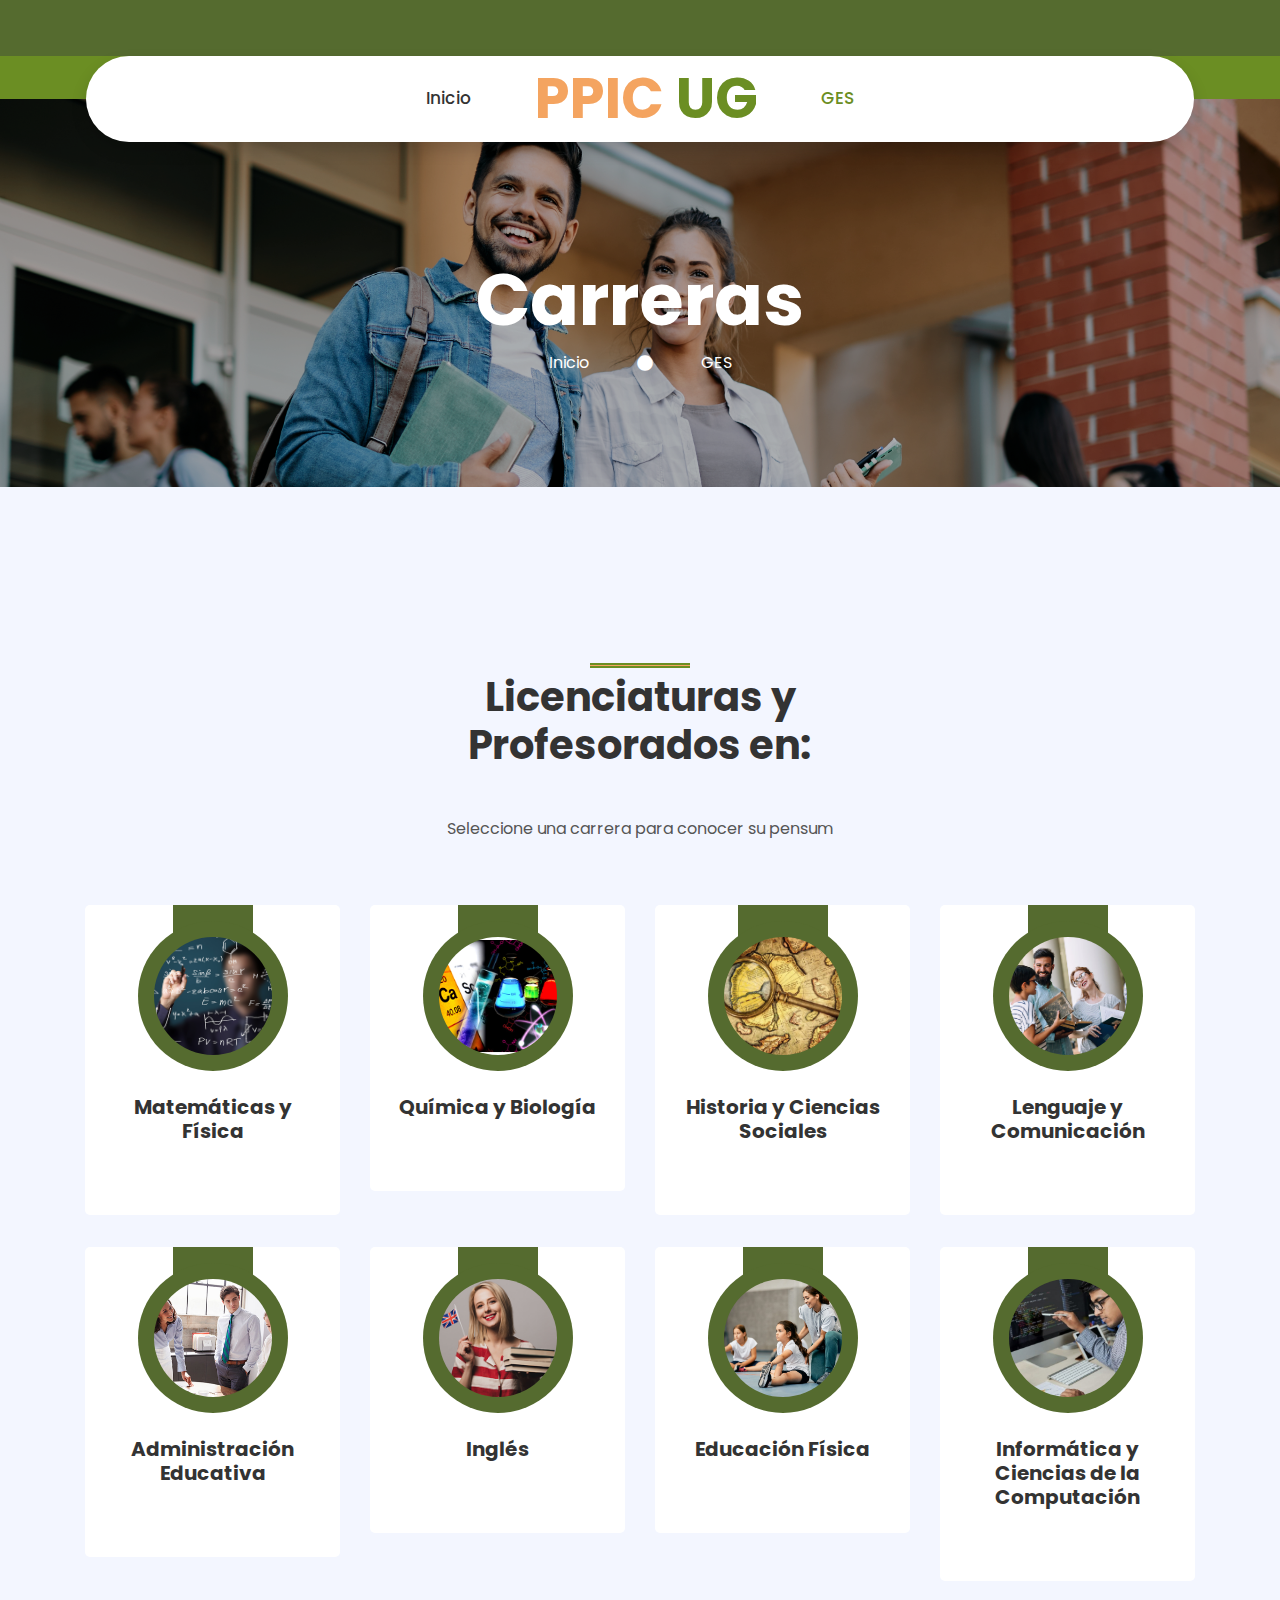
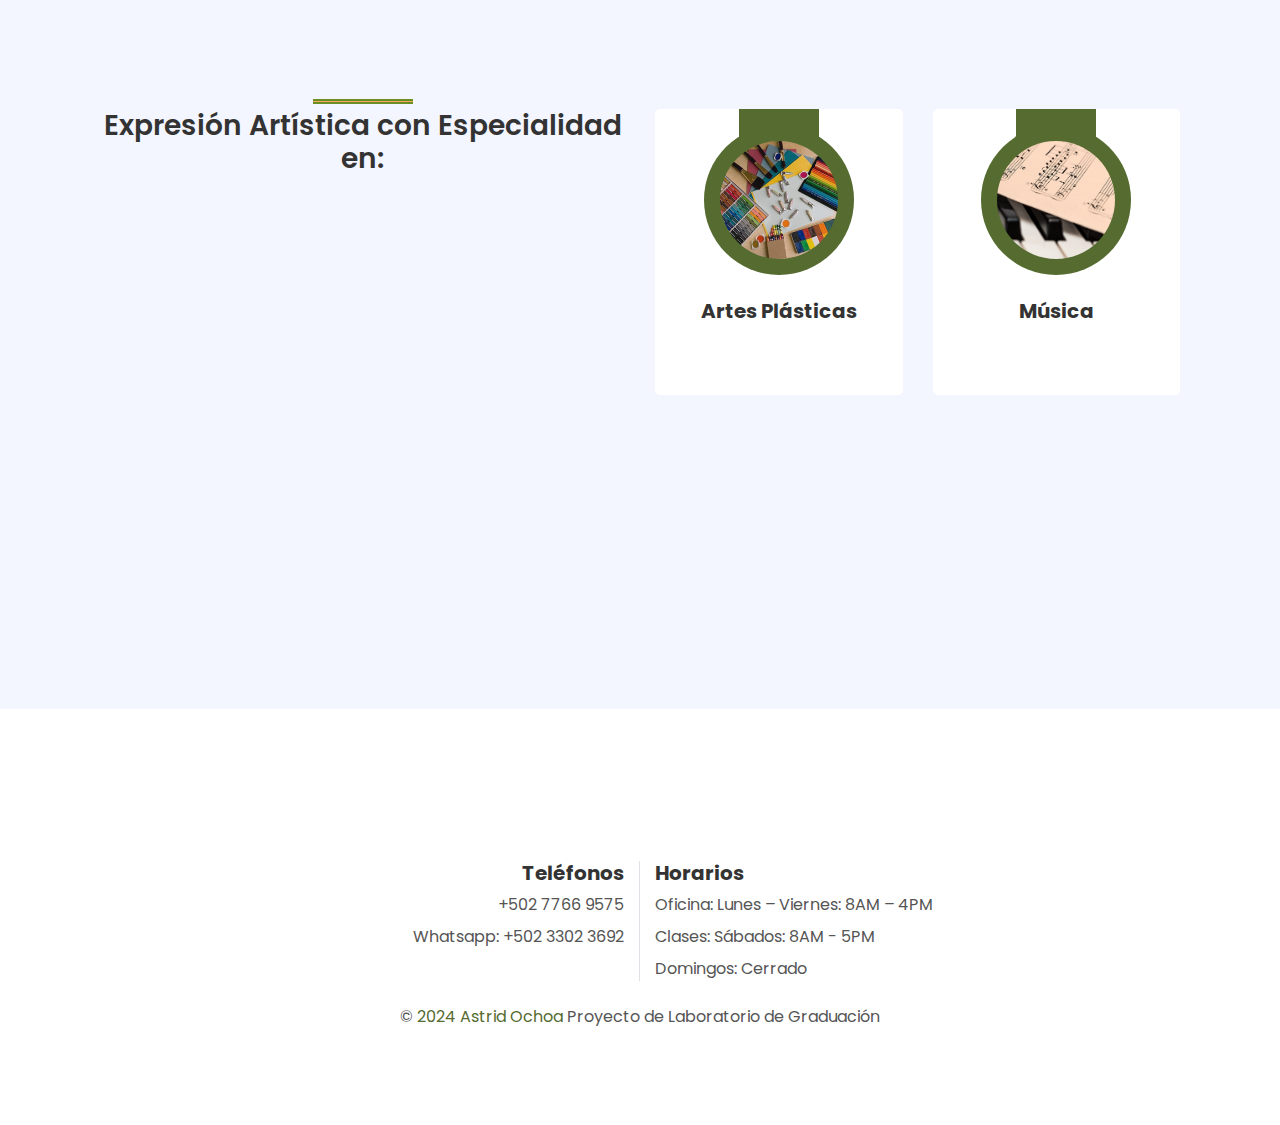
==== carrerasPag.html @ 15bd9898 "Add files via upload" ====
<!DOCTYPE html>
<html lang="en">
<head>
    <meta charset="UTF-8">
    <title>PPIC UG | Carreras</title>
    <meta name="viewport" content="width=device-width, initial-scale=1, maximum-scale=1">
    <meta content="Free HTML Templates" name="keywords">
    <meta content="Free HTML Templates" name="description">

    <!-- Favicon -->
    <link href="img/ppic ug.ico" rel="icon">

    <!-- Google Web Fonts -->
    <link rel="preconnect" href="https://fonts.gstatic.com">
    <link href="https://fonts.googleapis.com/css2?family=Poppins:wght@400;500;600;700&display=swap" rel="stylesheet">

    <!-- Font Awesome -->
    <link href="https://cdnjs.cloudflare.com/ajax/libs/font-awesome/5.10.0/css/all.min.css" rel="stylesheet">

    <!-- Libraries Stylesheet -->
    <link href="lib/owlcarousel/assets/owl.carousel.min.css" rel="stylesheet">
    <link href="lib/lightbox/css/lightbox.min.css" rel="stylesheet">

    <!-- Customized Bootstrap Stylesheet -->
    <link href="css/style.css" rel="stylesheet">
</head>
<body>
    <!-- Topbar Start -->
    <div class="container-fluid bg-primary py-3 d-none d-md-block">
        <div class="container">
            <div class="row">
                <div class="col-md-6 text-center text-lg-left mb-2 mb-lg-0">
                    <div class="d-inline-flex align-items-center">
                      
                    </div>
                </div>
                <div class="col-md-6 text-center text-lg-right">
                    <div class="d-inline-flex align-items-center">
                        <a class="text-white px-3" href="">
                         
                        </a>
                    </div>
                </div>
            </div>
        </div>
    </div>
    <!-- Topbar End -->


    <!-- Navbar Start -->
    <div class="container-fluid position-relative nav-bar p-0">
        <div class="container-lg position-relative p-0 px-lg-3" style="z-index: 9;">

           <nav class="navbar navbar-expand-lg bg-white navbar-light shadow p-lg-0"> 

                <a href="index.html" class="navbar-brand d-block d-lg-none">
                    <h1 class="m-0 display-4 text-primary"><span class="text-secondary"> </span> </h1>
                </a>
                <button type="button" class="navbar-toggler" data-toggle="collapse" data-target="#navbarCollapse">
                    <span class="navbar-toggler-icon"></span>
                </button>
                <div class="collapse navbar-collapse justify-content-between" id="navbarCollapse">
                    <div class="navbar-nav ml-auto py-0">
                        <a href="index.html" class="nav-item nav-link"> Inicio</a>
                     
                       
                    </div>
                    <a href="index.html" class="navbar-brand mx-5 d-none d-lg-block">
                        <h1 class="m-0 display-4 text-primary"><span class="text-secondary"> PPIC </span> UG </h1>
                    </a>
                    <div class="navbar-nav mr-auto py-0">
                        <a href="gesPag.html" class="nav-item nav-link active">GES</a>
                      
                    </div>
                </div>
            </nav>
        </div>
    </div>
    <!-- Navbar End -->


    <!-- Header Start -->
    <div class="jumbotron jumbotron-fluid page-header" style="margin-bottom: 90px;">
        <div class="container text-center py-5">
            <h1 class="text-white display-3 mt-lg-5">Carreras</h1>
            <div class="d-inline-flex align-items-center text-white">
                <p class="m-0"><a class="text-white" href="index.html"> Inicio</a></p>
                <i class="fa fa-circle px-5"></i>
                <p class="m-0"><a class="text-white" href="gesPag.html">GES</a></p>
            </div>
        </div>
    </div>
    <!-- Header End -->


    <!-- Products Start -->
    <div class="container-fluid py-5">
        <div class="container py-5">
            <div class="row justify-content-center">
                <div class="col-lg-6">
                    <h1 class="section-title position-relative text-center mb-5">Licenciaturas y Profesorados en:</h1>
                    <p style="text-align: center;"> Seleccione una carrera para conocer su pensum</p>
                </div>
            </div>
            <br><br>

            <div class="row">
                <div class="col-lg-3 col-md-6 mb-4 pb-2">
                    <div class="product-item d-flex flex-column align-items-center text-center bg-light rounded py-5 px-3">
                        <div class="bg-primary mt-n5 py-3" style="width: 80px;">
                           
                        </div>
                        <div class="position-relative bg-primary rounded-circle mt-n3 mb-4 p-3" style="width: 150px; height: 150px;">
                            <img class="rounded-circle w-100 h-100" src="img/matematicas-y-fisica.png" style="object-fit: cover;">
                            </a>
                        </div>
                        <h5 class="font-weight-bold mb-4">
                            <a href="https://drive.google.com/file/d/1CZa5_9QiuGcFu0xuJtPI568zZR7TiW-D/view?usp=sharing" style="text-decoration: none; color: inherit;">Matemáticas y Física</a>
                        </h5>
                      
                    </div>
                </div>
                <div class="col-lg-3 col-md-6 mb-4 pb-2">
                    <div class="product-item d-flex flex-column align-items-center text-center bg-light rounded py-5 px-3">
                        <div class="bg-primary mt-n5 py-3" style="width: 80px;">
                            
                        </div>
                        <div class="position-relative bg-primary rounded-circle mt-n3 mb-4 p-3" style="width: 150px; height: 150px;">
                            <img class="rounded-circle w-100 h-100" src="img/quimica.png" style="object-fit: cover;">
                        </div>
                        <h5 class="font-weight-bold mb-4">
                            <a href="https://drive.google.com/file/d/1dW2WgGpzT1zi94iCfHFXH7uAFnJpe4Pe/view?usp=sharing" style="text-decoration: none; color: inherit;">Química y Biología</a>
                        </h5>
                       
                    </div>
                </div>
                <div class="col-lg-3 col-md-6 mb-4 pb-2">
                    <div class="product-item d-flex flex-column align-items-center text-center bg-light rounded py-5 px-3">
                        <div class="bg-primary mt-n5 py-3" style="width: 90px;">
                            
                        </div>
                        <div class="position-relative bg-primary rounded-circle mt-n3 mb-4 p-3" style="width: 150px; height: 150px;">
                            <img class="rounded-circle w-100 h-100" src="img/histo.jpg" style="object-fit: cover;">
                        </div>
                        <h5 class="font-weight-bold mb-4">
                            <a href="https://drive.google.com/file/d/1g0IcUkJOyC1aWEbOLgiD5UCwK93KfKzz/view?usp=sharing" style="text-decoration: none; color: inherit;">Historia y Ciencias Sociales</a>
                        </h5>
                        
                    </div>
                </div>
                <div class="col-lg-3 col-md-6 mb-4 pb-2">
                    <div class="product-item d-flex flex-column align-items-center text-center bg-light rounded py-5 px-3">
                        <div class="bg-primary mt-n5 py-3" style="width: 80px;">
                            
                        </div>
                        <div class="position-relative bg-primary rounded-circle mt-n3 mb-4 p-3" style="width: 150px; height: 150px;">
                            <img class="rounded-circle w-100 h-100" src="img/comunicacion.jpg" style="object-fit: cover;">
                        </div>
                        <h5 class="font-weight-bold mb-4">
                            <a href="https://drive.google.com/file/d/1CaNSjdsuHEEHl6XjFtt77lPSh6m4xJvm/view?usp=sharing" style="text-decoration: none; color: inherit;">Lenguaje y Comunicación</a>
                        </h5>
                        
                    </div>
                </div>
                <div class="col-lg-3 col-md-6 mb-4 pb-2">
                    <div class="product-item d-flex flex-column align-items-center text-center bg-light rounded py-5 px-3">
                        <div class="bg-primary mt-n5 py-3" style="width: 80px;">
                            
                        </div>
                        <div class="position-relative bg-primary rounded-circle mt-n3 mb-4 p-3" style="width: 150px; height: 150px;">
                            <img class="rounded-circle w-100 h-100" src="img/adminedu.jpg" style="object-fit: cover;">
                        </div>
                        <h5 class="font-weight-bold mb-4">
                            <a href="https://drive.google.com/file/d/1ioam09faWAQjbWrM3gt02Wk4XjsaZFls/view?usp=sharing" style="text-decoration: none; color: inherit;">Administración Educativa</a>
                        </h5>
                        
                    </div>
                </div>
                <div class="col-lg-3 col-md-6 mb-4 pb-2">
                    <div class="product-item d-flex flex-column align-items-center text-center bg-light rounded py-5 px-3">
                        <div class="bg-primary mt-n5 py-3" style="width: 80px;">
                            
                        </div>
                        <div class="position-relative bg-primary rounded-circle mt-n3 mb-4 p-3" style="width: 150px; height: 150px;">
                            <img class="rounded-circle w-100 h-100" src="img/english.jpg" style="object-fit: cover;">
                        </div>
                        <h5 class="font-weight-bold mb-4">
                            <a href="https://drive.google.com/file/d/1vo9gqtR10Vh0Sr0RSD-Yh_pJ-K9DBR7p/view?usp=sharing" style="text-decoration: none; color: inherit;">Inglés</a>
                        </h5>
                        
                    </div>
                </div>
                <div class="col-lg-3 col-md-6 mb-4 pb-2">
                    <div class="product-item d-flex flex-column align-items-center text-center bg-light rounded py-5 px-3">
                        <div class="bg-primary mt-n5 py-3" style="width: 80px;">
                            
                        </div>
                        <div class="position-relative bg-primary rounded-circle mt-n3 mb-4 p-3" style="width: 150px; height: 150px;">
                            <img class="rounded-circle w-100 h-100" src="img/edufisica.jpg" style="object-fit: cover;">
                        </div>
                        <h5 class="font-weight-bold mb-4">
                            <a href="https://drive.google.com/file/d/1Qd1U0jga4fZeiRMP460Ujj-_YueYSnKi/view?usp=sharing" style="text-decoration: none; color: inherit;">Educación Física</a>
                        </h5>
                        
                    </div>
                </div>
                <div class="col-lg-3 col-md-6 mb-4 pb-2">
                    <div class="product-item d-flex flex-column align-items-center text-center bg-light rounded py-5 px-3">
                        <div class="bg-primary mt-n5 py-3" style="width: 80px;">
                       
                        </div>
                        <div class="position-relative bg-primary rounded-circle mt-n3 mb-4 p-3" style="width: 150px; height: 150px;">
                            <img class="rounded-circle w-100 h-100" src="img/compu.jpg" style="object-fit: cover;">
                        </div>
                        <h5 class="font-weight-bold mb-4">
                            <a href="https://drive.google.com/file/d/1JxFjK_iV4cCYPsUxXh23B_4j0osfvQr1/view?usp=sharing" style="text-decoration: none; color: inherit;">Informática y Ciencias de la Computación</a>
                        </h5>
                    
                    </div>
                </div>
                
                <div class="container-fluid py-5">
                    <div class="container py-5">
                        <div class="row justify-content-center">
                            <div class="col-lg-6">
                                <h3 class="section-title position-relative text-center mb-5">Expresión Artística con Especialidad en:</h3>
                            </div>
                            <!--Expresión Artística-->
                <div class="col-lg-3 col-md-6 mb-4 pb-2">
                    <div class="product-item d-flex flex-column align-items-center text-center bg-light rounded py-5 px-3">
                        <div class="bg-primary mt-n5 py-3" style="width: 80px;">                        
                        </div>
                       <!--Para tamaño de la foto--> 
                       <div class="position-relative bg-primary rounded-circle mt-n3 mb-4 p-3" style="width: 150px; height: 150px;">
                        <img class="rounded-circle w-100 h-100" src="img/artes2.jpg" style="object-fit: cover;">
                        </div>
                        <h5 class="font-weight-bold mb-4">
                            <a href="https://drive.google.com/file/d/1Us3fzMFUUJCRf7_SYk_n4flxCdnRw6-L/view?usp=sharing" style="text-decoration: none; color: inherit;">Artes Plásticas</a>
                        </h5>                  
                    </div>
                </div>

                <div class="col-lg-3 col-md-6 mb-4 pb-2">
                        <div class="product-item d-flex flex-column align-items-center text-center bg-light rounded py-5 px-3">
                            <div class="bg-primary mt-n5 py-3" style="width: 80px;">
                        </div>
                            <div class="position-relative bg-primary rounded-circle mt-n3 mb-4 p-3" style="width: 150px; height: 150px;">
                                <img class="rounded-circle w-100 h-100" src="img/musica.png" style="object-fit: cover;">
                            </div>
                            <h5 class="font-weight-bold mb-4">
                                <a href="https://drive.google.com/file/d/1_IlPJN8xIGR5Boa6KdZzaULm7A3zcCxP/view?usp=sharing" style="text-decoration: none; color: inherit;">Música</a>
                            </h5> 
                        </div>
                    </div>
                </div>
                        </div>
                    </div>
                </div>
                     
            </div>
        </div>
    </div>
    <!-- Products End -->


    <!-- Footer Start -->
    <div class="container-fluid footer bg-light py-5" style="margin-top: 90px;">
        <div class="container text-center py-5">
            <div class="row">
                <div class="col-12 mb-4">
                    <a href="index.html" class="navbar-brand m-0">
                        <h1 class="m-0 mt-n2 display-4 text-primary"><span class="text-secondary"></span></h1>
                    </a>
                </div>
                <div class="col-12 mt-2 mb-4">
                    <div class="row">
                        <div class="col-sm-6 text-center text-sm-right border-right mb-3 mb-sm-0">
                            <h5 class="font-weight-bold mb-2">Teléfonos</h5>
                            <p class="mb-2"> </p>
                            <p class="mb-2">+502 7766 9575</p>
                            <p class="mb-0"> Whatsapp: +502 3302 3692</p>
                        </div>
                        <div class="col-sm-6 text-center text-sm-left">
                            <h5 class="font-weight-bold mb-2"> Horarios </h5>
                            <p class="mb-2">Oficina: Lunes  – Viernes: 8AM – 4PM</p>
                            <p class="mb-2">Clases: Sábados: 8AM - 5PM</p>
                            <p class="mb-0">Domingos: Cerrado</p>
                        </div>
                    </div>
                </div>
                <div class="col-12">
                    <p class="m-0">&copy; <a href="#">2024 Astrid Ochoa</a> Proyecto de Laboratorio de Graduación <a href="https://htmlcodex.com"></a>
                    </p>
                </div>
            </div>
        </div>
    </div>
    <!-- Footer End -->


    <!-- Back to Top -->
    <a href="#" class="btn btn-secondary px-2 back-to-top"><i class="fa fa-angle-double-up"></i></a>


    <!-- JavaScript Libraries -->
    <script src="https://code.jquery.com/jquery-3.4.1.min.js"></script>
    <script src="https://stackpath.bootstrapcdn.com/bootstrap/4.4.1/js/bootstrap.bundle.min.js"></script>
    <script src="lib/easing/easing.min.js"></script>
    <script src="lib/waypoints/waypoints.min.js"></script>
    <script src="lib/owlcarousel/owl.carousel.min.js"></script>
    <script src="lib/isotope/isotope.pkgd.min.js"></script>
    <script src="lib/lightbox/js/lightbox.min.js"></script>

    <!-- Contact Javascript File -->
    <script src="mail/jqBootstrapValidation.min.js"></script>
    <script src="mail/contact.js"></script>

    <!-- Template Javascript -->
    <script src="js/main.js"></script>
</body>
</html>
---- css/style.css ----
/******* Bootstrap Theming ********/
/*!
 * Bootstrap v4.5.3 (https://getbootstrap.com/)
 * Copyright 2011-2020 The Bootstrap Authors
 * Copyright 2011-2020 Twitter, Inc.
 * Licensed under MIT (https://github.com/twbs/bootstrap/blob/main/LICENSE)
 */
:root {
  --blue: #007bff;
  --indigo: #6610f2;
  --purple: #6f42c1;
  --pink: #e83e8c;
  --red: #dc3545;
  --orange: #fd7e14;
  --yellow: #ffc107;
  --green: #6B8E23;
  --teal: #20c997;
  --cyan: #17a2b8;
  --white: #fff;
  --gray: #6c757d;
  --gray-dark: #343a40;
  --primary: darkgreen;
  --secondary: darkolivegreen;
  --success: #6B8E23;
  --info: #db4500;
  --warning: #ffc107;
  --danger: #dc3545;
  --light: #FFFFFF;
  --dark: #333333;
  --breakpoint-xs: 0;
  --breakpoint-sm: 576px;
  --breakpoint-md: 768px;
  --breakpoint-lg: 992px;
  --breakpoint-xl: 1200px;
  --font-family-sans-serif: "Poppins", sans-serif;
  --font-family-monospace: SFMono-Regular, Menlo, Monaco, Consolas, "Liberation Mono", "Courier New", monospace;
}

*,
*::before,
*::after {
  box-sizing: border-box;
}

html {
  font-family: sans-serif;
  line-height: 1.15;
  -webkit-text-size-adjust: 100%;
  -webkit-tap-highlight-color: rgba(0, 0, 0, 0);
}

article, aside, figcaption, figure, footer, header, hgroup, main, nav, section {
  display: block;
}

body {
  margin: 0;
  font-family: "Poppins", sans-serif;
  font-size: 1rem;
  font-weight: 400;
  line-height: 1.5;
  color: #555555;
  text-align: left;
  background-color: #F3F6FF;
}

[tabindex="-1"]:focus:not(:focus-visible) {
  outline: 0 !important;
}

#div_1{
  background-color: #E6E6FA;
}

.video-container {
  position:static;
  width: 100%;
  max-width: 150%;
  aspect-ratio: 16/9;
}

.video-container iframe {
  position: static;
  top: 0;
  left: 0;
  width: 100%;
  height: 150%;
}

.imagen_1{
  width: 400px;
  height: 260px;
  padding: 20px 20px 20px 20px;
}

#texto{
  display: inline-block;
  vertical-align: middle;
}

hr {
  box-sizing: content-box;
  height: 0;
  overflow: visible;
}

h1, h2, h3, h4, h5, h6 {
  margin-top: 0;
  margin-bottom: 0.5rem;
}

p {
  margin-top: 0;
  margin-bottom: 1rem;
}

abbr[title],
abbr[data-original-title] {
  text-decoration: underline;
  text-decoration: underline dotted;
  cursor: help;
  border-bottom: 0;
  text-decoration-skip-ink: none;
}

address {
  margin-bottom: 1rem;
  font-style: normal;
  line-height: inherit;
}

ol,
ul,
dl {
  margin-top: 0;
  margin-bottom: 1rem;
}

ol ol,
ul ul,
ol ul,
ul ol {
  margin-bottom: 0;
}

dt {
  font-weight: 700;
}

dd {
  margin-bottom: .5rem;
  margin-left: 0;
}

blockquote {
  margin: 0 0 1rem;
}

b,
strong {
  font-weight: bolder;
}

small {
  font-size: 80%;
}

sub,
sup {
  position: relative;
  font-size: 75%;
  line-height: 0;
  vertical-align: baseline;
}

sub {
  bottom: -.25em;
}

sup {
  top: -.5em;
}

a {
  color: darkolivegreen;
  text-decoration: none;
  background-color: transparent;
}

a:hover {
  color: darkgreen;
  text-decoration: underline;
}

a:not([href]):not([class]) {
  color: inherit;
  text-decoration: none;
}

a:not([href]):not([class]):hover {
  color: inherit;
  text-decoration: none;
}

pre,
code,
kbd,
samp {
  font-family: SFMono-Regular, Menlo, Monaco, Consolas, "Liberation Mono", "Courier New", monospace;
  font-size: 1em;
}

pre {
  margin-top: 0;
  margin-bottom: 1rem;
  overflow: auto;
  -ms-overflow-style: scrollbar;
}

figure {
  margin: 0 0 1rem;
}

img {
  vertical-align: middle;
  border-style: none;
}

svg {
  overflow: hidden;
  vertical-align: middle;
}

table {
  border-collapse: collapse;
}

caption {
  padding-top: 0.75rem;
  padding-bottom: 0.75rem;
  color: #6c757d;
  text-align: left;
  caption-side: bottom;
}

th {
  text-align: inherit;
  text-align: -webkit-match-parent;
}

label {
  display: inline-block;
  margin-bottom: 0.5rem;
}

button {
  border-radius: 0;
}

button:focus {
  outline: 1px dotted;
  outline: 5px auto -webkit-focus-ring-color;
}

input,
button,
select,
optgroup,
textarea {
  margin: 0;
  font-family: inherit;
  font-size: inherit;
  line-height: inherit;
}

button,
input {
  overflow: visible;
}

button,
select {
  text-transform: none;
}

[role="button"] {
  cursor: pointer;
}

select {
  word-wrap: normal;
}

button,
[type="button"],
[type="reset"],
[type="submit"] 
{
  -webkit-appearance: button;
}

button:not(:disabled),
[type="button"]:not(:disabled),
[type="reset"]:not(:disabled),
[type="submit"]:not(:disabled) {
  cursor: pointer;
}

button::-moz-focus-inner,
[type="button"]::-moz-focus-inner,
[type="reset"]::-moz-focus-inner,
[type="submit"]::-moz-focus-inner {
  padding: 0;
  border-style: none;
}

input[type="radio"],
input[type="checkbox"] {
  box-sizing: border-box;
  padding: 0;
}

textarea {
  overflow: auto;
  resize: vertical;
}

fieldset {
  min-width: 0;
  padding: 0;
  margin: 0;
  border: 0;
}

legend {
  display: block;
  width: 100%;
  max-width: 100%;
  padding: 0;
  margin-bottom: .5rem;
  font-size: 1.5rem;
  line-height: inherit;
  color: inherit;
  white-space: normal;
}

@media (max-width: 1200px) {
  legend {
    font-size: calc(1.275rem + 0.3vw) ;
  }
}

progress {
  vertical-align: baseline;
}

[type="number"]::-webkit-inner-spin-button,
[type="number"]::-webkit-outer-spin-button {
  height: auto;
}

[type="search"] {
  outline-offset: -2px;
  -webkit-appearance: none;
}

[type="search"]::-webkit-search-decoration {
  -webkit-appearance: none;
}

::-webkit-file-upload-button {
  font: inherit;
  -webkit-appearance: button;
}

output {
  display: inline-block;
}

summary {
  display: list-item;
  cursor: pointer;
}

template {
  display: none;
}

[hidden] {
  display: none !important;
}

h1, h2, h3, h4, h5, h6,
.h1, .h2, .h3, .h4, .h5, .h6 {
  margin-bottom: 0.5rem;
  font-weight: 500;
  line-height: 1.2;
  color: #333333;
}

h1, .h1 {
  font-size: 2.5rem;
}

@media (max-width: 1200px) {
  h1, .h1 {
    font-size: calc(1.375rem + 1.5vw) ;
  }
}

h2, .h2 {
  font-size: 2rem;
}

@media (max-width: 1200px) {
  h2, .h2 {
    font-size: calc(1.325rem + 0.9vw) ;
  }
}

h3, .h3 {
  font-size: 1.75rem;
}

@media (max-width: 1200px) {
  h3, .h3 {
    font-size: calc(1.3rem + 0.6vw) ;
  }
}

h4, .h4 {
  font-size: 1.5rem;
}

@media (max-width: 1200px) {
  h4, .h4 {
    font-size: calc(1.275rem + 0.3vw) ;
  }
}

h5, .h5 {
  font-size: 1.25rem;
}

h6, .h6 {
  font-size: 1rem;
}

.lead {
  font-size: 1.25rem;
  font-weight: 300;
}

.display-1 {
  font-size: 6rem;
  font-weight: 300;
  line-height: 1.2;
}

@media (max-width: 1200px) {
  .display-1 {
    font-size: calc(1.725rem + 5.7vw) ;
  }
}

.display-2 {
  font-size: 5.5rem;
  font-weight: 300;
  line-height: 1.2;
}

@media (max-width: 1200px) {
  .display-2 {
    font-size: calc(1.675rem + 5.1vw) ;
  }
}

.display-3 {
  font-size: 4.5rem;
  font-weight: 300;
  line-height: 1.2;
}

@media (max-width: 1200px) {
  .display-3 {
    font-size: calc(1.575rem + 3.9vw) ;
  }
}

.display-4 {
  font-size: 3.5rem;
  font-weight: 300;
  line-height: 1.2;
}

@media (max-width: 1200px) {
  .display-4 {
    font-size: calc(1.475rem + 2.7vw) ;
  }
}

hr {
  margin-top: 1rem;
  margin-bottom: 1rem;
  border: 0;
  border-top: 1px solid rgba(0, 0, 0, 0.1);
}

small,
.small {
  font-size: 80%;
  font-weight: 400;
}

mark,
.mark {
  padding: 0.2em;
  background-color: #fcf8e3;
}

.list-unstyled {
  padding-left: 0;
  list-style: none;
}

.list-inline {
  padding-left: 0;
  list-style: none;
}

.list-inline-item {
  display: inline-block;
}

.list-inline-item:not(:last-child) {
  margin-right: 0.5rem;
}

.initialism {
  font-size: 90%;
  text-transform: uppercase;
}

.blockquote {
  margin-bottom: 1rem;
  font-size: 1.25rem;
}

.blockquote-footer {
  display: block;
  font-size: 80%;
  color: #6c757d;
}

.blockquote-footer::before {
  content: "\2014\00A0";
}

.img-fluid {
  max-width: 100%;
  height: auto;
}

.img-thumbnail {
  padding: 0.25rem;
  background-color: #F3F6FF;
  border: 1px solid #dee2e6;
  border-radius: 5px;
  max-width: 100%;
  height: auto;
}

.figure {
  display: inline-block;
}

.figure-img {
  margin-bottom: 0.5rem;
  line-height: 1;
}

.figure-caption {
  font-size: 90%;
  color: #6c757d;
}

code {
  font-size: 87.5%;
  color: #e83e8c;
  word-wrap: break-word;
}

a > code {
  color: inherit;
}

kbd {
  padding: 0.2rem 0.4rem;
  font-size: 87.5%;
  color: #fff;
  background-color: #212529;
  border-radius: 0.2rem;
}

kbd kbd {
  padding: 0;
  font-size: 100%;
  font-weight: 700;
}

pre {
  display: block;
  font-size: 87.5%;
  color: #212529;
}

pre code {
  font-size: inherit;
  color: inherit;
  word-break: normal;
}

.pre-scrollable {
  max-height: 340px;
  overflow-y: scroll;
}

.container,
.container-fluid,
.container-sm,
.container-md,
.container-lg,
.container-xl {
  width: 100%;
  padding-right: 15px;
  padding-left: 15px;
  margin-right: auto;
  margin-left: auto;
}

@media (min-width: 576px) {
  .container, .container-sm {
    max-width: 540px;
  }
}

@media (min-width: 768px) {
  .container, .container-sm, .container-md {
    max-width: 720px;
  }
}

@media (min-width: 992px) {
  .container, .container-sm, .container-md, .container-lg {
    max-width: 960px;
  }
}

@media (min-width: 1200px) {
  .container, .container-sm, .container-md, .container-lg, .container-xl {
    max-width: 1140px;
  }
}

.row {
  display: flex;
  flex-wrap: wrap;
  margin-right: -15px;
  margin-left: -15px;
}

.no-gutters {
  margin-right: 0;
  margin-left: 0;
}

.no-gutters > .col,
.no-gutters > [class*="col-"] {
  padding-right: 0;
  padding-left: 0;
}

.col-1, .col-2, .col-3, .col-4, .col-5, .col-6, .col-7, .col-8, .col-9, .col-10, .col-11, .col-12, .col,
.col-auto, .col-sm-1, .col-sm-2, .col-sm-3, .col-sm-4, .col-sm-5, .col-sm-6, .col-sm-7, .col-sm-8, .col-sm-9, .col-sm-10, .col-sm-11, .col-sm-12, .col-sm,
.col-sm-auto, .col-md-1, .col-md-2, .col-md-3, .col-md-4, .col-md-5, .col-md-6, .col-md-7, .col-md-8, .col-md-9, .col-md-10, .col-md-11, .col-md-12, .col-md,
.col-md-auto, .col-lg-1, .col-lg-2, .col-lg-3, .col-lg-4, .col-lg-5, .col-lg-6, .col-lg-7, .col-lg-8, .col-lg-9, .col-lg-10, .col-lg-11, .col-lg-12, .col-lg,
.col-lg-auto, .col-xl-1, .col-xl-2, .col-xl-3, .col-xl-4, .col-xl-5, .col-xl-6, .col-xl-7, .col-xl-8, .col-xl-9, .col-xl-10, .col-xl-11, .col-xl-12, .col-xl,
.col-xl-auto {
  position: relative;
  width: 100%;
  padding-right: 15px;
  padding-left: 15px;
}

.col {
  flex-basis: 0;
  flex-grow: 1;
  max-width: 100%;
}

.row-cols-1 > * {
  flex: 0 0 100%;
  max-width: 100%;
}

.row-cols-2 > * {
  flex: 0 0 50%;
  max-width: 50%;
}

.row-cols-3 > * {
  flex: 0 0 33.33333%;
  max-width: 33.33333%;
}

.row-cols-4 > * {
  flex: 0 0 25%;
  max-width: 25%;
}

.row-cols-5 > * {
  flex: 0 0 20%;
  max-width: 20%;
}

.row-cols-6 > * {
  flex: 0 0 16.66667%;
  max-width: 16.66667%;
}

.col-auto {
  flex: 0 0 auto;
  width: auto;
  max-width: 100%;
}

.col-1 {
  flex: 0 0 8.33333%;
  max-width: 8.33333%;
}

.col-2 {
  flex: 0 0 16.66667%;
  max-width: 16.66667%;
}

.col-3 {
  flex: 0 0 25%;
  max-width: 25%;
}

.col-4 {
  flex: 0 0 33.33333%;
  max-width: 33.33333%;
}

.col-5 {
  flex: 0 0 41.66667%;
  max-width: 41.66667%;
}

.col-6 {
  flex: 0 0 50%;
  max-width: 50%;
}

.col-7 {
  flex: 0 0 58.33333%;
  max-width: 58.33333%;
}

.col-8 {
  flex: 0 0 66.66667%;
  max-width: 66.66667%;
}

.col-9 {
  flex: 0 0 75%;
  max-width: 75%;
}

.col-10 {
  flex: 0 0 83.33333%;
  max-width: 83.33333%;
}

.col-11 {
  flex: 0 0 91.66667%;
  max-width: 91.66667%;
}

.col-12 {
  flex: 0 0 100%;
  max-width: 100%;
}

.order-first {
  order: -1;
}

.order-last {
  order: 13;
}

.order-0 {
  order: 0;
}

.order-1 {
  order: 1;
}

.order-2 {
  order: 2;
}

.order-3 {
  order: 3;
}

.order-4 {
  order: 4;
}

.order-5 {
  order: 5;
}

.order-6 {
  order: 6;
}

.order-7 {
  order: 7;
}

.order-8 {
  order: 8;
}

.order-9 {
  order: 9;
}

.order-10 {
  order: 10;
}

.order-11 {
  order: 11;
}

.order-12 {
  order: 12;
}

.offset-1 {
  margin-left: 8.33333%;
}

.offset-2 {
  margin-left: 16.66667%;
}

.offset-3 {
  margin-left: 25%;
}

.offset-4 {
  margin-left: 33.33333%;
}

.offset-5 {
  margin-left: 41.66667%;
}

.offset-6 {
  margin-left: 50%;
}

.offset-7 {
  margin-left: 58.33333%;
}

.offset-8 {
  margin-left: 66.66667%;
}

.offset-9 {
  margin-left: 75%;
}

.offset-10 {
  margin-left: 83.33333%;
}

.offset-11 {
  margin-left: 91.66667%;
}

@media (min-width: 576px) {
  .col-sm {
    flex-basis: 0;
    flex-grow: 1;
    max-width: 100%;
  }
  .row-cols-sm-1 > * {
    flex: 0 0 100%;
    max-width: 100%;
  }
  .row-cols-sm-2 > * {
    flex: 0 0 50%;
    max-width: 50%;
  }
  .row-cols-sm-3 > * {
    flex: 0 0 33.33333%;
    max-width: 33.33333%;
  }
  .row-cols-sm-4 > * {
    flex: 0 0 25%;
    max-width: 25%;
  }
  .row-cols-sm-5 > * {
    flex: 0 0 20%;
    max-width: 20%;
  }
  .row-cols-sm-6 > * {
    flex: 0 0 16.66667%;
    max-width: 16.66667%;
  }
  .col-sm-auto {
    flex: 0 0 auto;
    width: auto;
    max-width: 100%;
  }
  .col-sm-1 {
    flex: 0 0 8.33333%;
    max-width: 8.33333%;
  }
  .col-sm-2 {
    flex: 0 0 16.66667%;
    max-width: 16.66667%;
  }
  .col-sm-3 {
    flex: 0 0 25%;
    max-width: 25%;
  }
  .col-sm-4 {
    flex: 0 0 33.33333%;
    max-width: 33.33333%;
  }
  .col-sm-5 {
    flex: 0 0 41.66667%;
    max-width: 41.66667%;
  }
  .col-sm-6 {
    flex: 0 0 50%;
    max-width: 50%;
  }
  .col-sm-7 {
    flex: 0 0 58.33333%;
    max-width: 58.33333%;
  }
  .col-sm-8 {
    flex: 0 0 66.66667%;
    max-width: 66.66667%;
  }
  .col-sm-9 {
    flex: 0 0 75%;
    max-width: 75%;
  }
  .col-sm-10 {
    flex: 0 0 83.33333%;
    max-width: 83.33333%;
  }
  .col-sm-11 {
    flex: 0 0 91.66667%;
    max-width: 91.66667%;
  }
  .col-sm-12 {
    flex: 0 0 100%;
    max-width: 100%;
  }
  .order-sm-first {
    order: -1;
  }
  .order-sm-last {
    order: 13;
  }
  .order-sm-0 {
    order: 0;
  }
  .order-sm-1 {
    order: 1;
  }
  .order-sm-2 {
    order: 2;
  }
  .order-sm-3 {
    order: 3;
  }
  .order-sm-4 {
    order: 4;
  }
  .order-sm-5 {
    order: 5;
  }
  .order-sm-6 {
    order: 6;
  }
  .order-sm-7 {
    order: 7;
  }
  .order-sm-8 {
    order: 8;
  }
  .order-sm-9 {
    order: 9;
  }
  .order-sm-10 {
    order: 10;
  }
  .order-sm-11 {
    order: 11;
  }
  .order-sm-12 {
    order: 12;
  }
  .offset-sm-0 {
    margin-left: 0;
  }
  .offset-sm-1 {
    margin-left: 8.33333%;
  }
  .offset-sm-2 {
    margin-left: 16.66667%;
  }
  .offset-sm-3 {
    margin-left: 25%;
  }
  .offset-sm-4 {
    margin-left: 33.33333%;
  }
  .offset-sm-5 {
    margin-left: 41.66667%;
  }
  .offset-sm-6 {
    margin-left: 50%;
  }
  .offset-sm-7 {
    margin-left: 58.33333%;
  }
  .offset-sm-8 {
    margin-left: 66.66667%;
  }
  .offset-sm-9 {
    margin-left: 75%;
  }
  .offset-sm-10 {
    margin-left: 83.33333%;
  }
  .offset-sm-11 {
    margin-left: 91.66667%;
  }
}

@media (min-width: 768px) {
  .col-md {
    flex-basis: 0;
    flex-grow: 1;
    max-width: 100%;
  }
  .row-cols-md-1 > * {
    flex: 0 0 100%;
    max-width: 100%;
  }
  .row-cols-md-2 > * {
    flex: 0 0 50%;
    max-width: 50%;
  }
  .row-cols-md-3 > * {
    flex: 0 0 33.33333%;
    max-width: 33.33333%;
  }
  .row-cols-md-4 > * {
    flex: 0 0 25%;
    max-width: 25%;
  }
  .row-cols-md-5 > * {
    flex: 0 0 20%;
    max-width: 20%;
  }
  .row-cols-md-6 > * {
    flex: 0 0 16.66667%;
    max-width: 16.66667%;
  }
  .col-md-auto {
    flex: 0 0 auto;
    width: auto;
    max-width: 100%;
  }
  .col-md-1 {
    flex: 0 0 8.33333%;
    max-width: 8.33333%;
  }
  .col-md-2 {
    flex: 0 0 16.66667%;
    max-width: 16.66667%;
  }
  .col-md-3 {
    flex: 0 0 25%;
    max-width: 25%;
  }
  .col-md-4 {
    flex: 0 0 33.33333%;
    max-width: 33.33333%;
  }
  .col-md-5 {
    flex: 0 0 41.66667%;
    max-width: 41.66667%;
  }
  .col-md-6 {
    flex: 0 0 50%;
    max-width: 50%;
  }
  .col-md-7 {
    flex: 0 0 58.33333%;
    max-width: 58.33333%;
  }
  .col-md-8 {
    flex: 0 0 66.66667%;
    max-width: 66.66667%;
  }
  .col-md-9 {
    flex: 0 0 75%;
    max-width: 75%;
  }
  .col-md-10 {
    flex: 0 0 83.33333%;
    max-width: 83.33333%;
  }
  .col-md-11 {
    flex: 0 0 91.66667%;
    max-width: 91.66667%;
  }
  .col-md-12 {
    flex: 0 0 100%;
    max-width: 100%;
  }
  .order-md-first {
    order: -1;
  }
  .order-md-last {
    order: 13;
  }
  .order-md-0 {
    order: 0;
  }
  .order-md-1 {
    order: 1;
  }
  .order-md-2 {
    order: 2;
  }
  .order-md-3 {
    order: 3;
  }
  .order-md-4 {
    order: 4;
  }
  .order-md-5 {
    order: 5;
  }
  .order-md-6 {
    order: 6;
  }
  .order-md-7 {
    order: 7;
  }
  .order-md-8 {
    order: 8;
  }
  .order-md-9 {
    order: 9;
  }
  .order-md-10 {
    order: 10;
  }
  .order-md-11 {
    order: 11;
  }
  .order-md-12 {
    order: 12;
  }
  .offset-md-0 {
    margin-left: 0;
  }
  .offset-md-1 {
    margin-left: 8.33333%;
  }
  .offset-md-2 {
    margin-left: 16.66667%;
  }
  .offset-md-3 {
    margin-left: 25%;
  }
  .offset-md-4 {
    margin-left: 33.33333%;
  }
  .offset-md-5 {
    margin-left: 41.66667%;
  }
  .offset-md-6 {
    margin-left: 50%;
  }
  .offset-md-7 {
    margin-left: 58.33333%;
  }
  .offset-md-8 {
    margin-left: 66.66667%;
  }
  .offset-md-9 {
    margin-left: 75%;
  }
  .offset-md-10 {
    margin-left: 83.33333%;
  }
  .offset-md-11 {
    margin-left: 91.66667%;
  }
}

@media (min-width: 992px) {
  .col-lg {
    flex-basis: 0;
    flex-grow: 1;
    max-width: 100%;
  }
  .row-cols-lg-1 > * {
    flex: 0 0 100%;
    max-width: 100%;
  }
  .row-cols-lg-2 > * {
    flex: 0 0 50%;
    max-width: 50%;
  }
  .row-cols-lg-3 > * {
    flex: 0 0 33.33333%;
    max-width: 33.33333%;
  }
  .row-cols-lg-4 > * {
    flex: 0 0 25%;
    max-width: 25%;
  }
  .row-cols-lg-5 > * {
    flex: 0 0 20%;
    max-width: 20%;
  }
  .row-cols-lg-6 > * {
    flex: 0 0 16.66667%;
    max-width: 16.66667%;
  }
  .col-lg-auto {
    flex: 0 0 auto;
    width: auto;
    max-width: 100%;
  }
  .col-lg-1 {
    flex: 0 0 8.33333%;
    max-width: 8.33333%;
  }
  .col-lg-2 {
    flex: 0 0 16.66667%;
    max-width: 16.66667%;
  }
  .col-lg-3 {
    flex: 0 0 25%;
    max-width: 25%;
  }
  .col-lg-4 {
    flex: 0 0 33.33333%;
    max-width: 33.33333%;
  }
  .col-lg-5 {
    flex: 0 0 41.66667%;
    max-width: 41.66667%;
  }
  .col-lg-6 {
    flex: 0 0 50%;
    max-width: 50%;
  }
  .col-lg-7 {
    flex: 0 0 58.33333%;
    max-width: 58.33333%;
  }
  .col-lg-8 {
    flex: 0 0 66.66667%;
    max-width: 66.66667%;
  }
  .col-lg-9 {
    flex: 0 0 75%;
    max-width: 75%;
  }
  .col-lg-10 {
    flex: 0 0 83.33333%;
    max-width: 83.33333%;
  }
  .col-lg-11 {
    flex: 0 0 91.66667%;
    max-width: 91.66667%;
  }
  .col-lg-12 {
    flex: 0 0 100%;
    max-width: 100%;
  }
  .order-lg-first {
    order: -1;
  }
  .order-lg-last {
    order: 13;
  }
  .order-lg-0 {
    order: 0;
  }
  .order-lg-1 {
    order: 1;
  }
  .order-lg-2 {
    order: 2;
  }
  .order-lg-3 {
    order: 3;
  }
  .order-lg-4 {
    order: 4;
  }
  .order-lg-5 {
    order: 5;
  }
  .order-lg-6 {
    order: 6;
  }
  .order-lg-7 {
    order: 7;
  }
  .order-lg-8 {
    order: 8;
  }
  .order-lg-9 {
    order: 9;
  }
  .order-lg-10 {
    order: 10;
  }
  .order-lg-11 {
    order: 11;
  }
  .order-lg-12 {
    order: 12;
  }
  .offset-lg-0 {
    margin-left: 0;
  }
  .offset-lg-1 {
    margin-left: 8.33333%;
  }
  .offset-lg-2 {
    margin-left: 16.66667%;
  }
  .offset-lg-3 {
    margin-left: 25%;
  }
  .offset-lg-4 {
    margin-left: 33.33333%;
  }
  .offset-lg-5 {
    margin-left: 41.66667%;
  }
  .offset-lg-6 {
    margin-left: 50%;
  }
  .offset-lg-7 {
    margin-left: 58.33333%;
  }
  .offset-lg-8 {
    margin-left: 66.66667%;
  }
  .offset-lg-9 {
    margin-left: 75%;
  }
  .offset-lg-10 {
    margin-left: 83.33333%;
  }
  .offset-lg-11 {
    margin-left: 91.66667%;
  }
}

@media (min-width: 1200px) {
  .col-xl {
    flex-basis: 0;
    flex-grow: 1;
    max-width: 100%;
  }
  .row-cols-xl-1 > * {
    flex: 0 0 100%;
    max-width: 100%;
  }
  .row-cols-xl-2 > * {
    flex: 0 0 50%;
    max-width: 50%;
  }
  .row-cols-xl-3 > * {
    flex: 0 0 33.33333%;
    max-width: 33.33333%;
  }
  .row-cols-xl-4 > * {
    flex: 0 0 25%;
    max-width: 25%;
  }
  .row-cols-xl-5 > * {
    flex: 0 0 20%;
    max-width: 20%;
  }
  .row-cols-xl-6 > * {
    flex: 0 0 16.66667%;
    max-width: 16.66667%;
  }
  .col-xl-auto {
    flex: 0 0 auto;
    width: auto;
    max-width: 100%;
  }
  .col-xl-1 {
    flex: 0 0 8.33333%;
    max-width: 8.33333%;
  }
  .col-xl-2 {
    flex: 0 0 16.66667%;
    max-width: 16.66667%;
  }
  .col-xl-3 {
    flex: 0 0 25%;
    max-width: 25%;
  }
  .col-xl-4 {
    flex: 0 0 33.33333%;
    max-width: 33.33333%;
  }
  .col-xl-5 {
    flex: 0 0 41.66667%;
    max-width: 41.66667%;
  }
  .col-xl-6 {
    flex: 0 0 50%;
    max-width: 50%;
  }
  .col-xl-7 {
    flex: 0 0 58.33333%;
    max-width: 58.33333%;
  }
  .col-xl-8 {
    flex: 0 0 66.66667%;
    max-width: 66.66667%;
  }
  .col-xl-9 {
    flex: 0 0 75%;
    max-width: 75%;
  }
  .col-xl-10 {
    flex: 0 0 83.33333%;
    max-width: 83.33333%;
  }
  .col-xl-11 {
    flex: 0 0 91.66667%;
    max-width: 91.66667%;
  }
  .col-xl-12 {
    flex: 0 0 100%;
    max-width: 100%;
  }
  .order-xl-first {
    order: -1;
  }
  .order-xl-last {
    order: 13;
  }
  .order-xl-0 {
    order: 0;
  }
  .order-xl-1 {
    order: 1;
  }
  .order-xl-2 {
    order: 2;
  }
  .order-xl-3 {
    order: 3;
  }
  .order-xl-4 {
    order: 4;
  }
  .order-xl-5 {
    order: 5;
  }
  .order-xl-6 {
    order: 6;
  }
  .order-xl-7 {
    order: 7;
  }
  .order-xl-8 {
    order: 8;
  }
  .order-xl-9 {
    order: 9;
  }
  .order-xl-10 {
    order: 10;
  }
  .order-xl-11 {
    order: 11;
  }
  .order-xl-12 {
    order: 12;
  }
  .offset-xl-0 {
    margin-left: 0;
  }
  .offset-xl-1 {
    margin-left: 8.33333%;
  }
  .offset-xl-2 {
    margin-left: 16.66667%;
  }
  .offset-xl-3 {
    margin-left: 25%;
  }
  .offset-xl-4 {
    margin-left: 33.33333%;
  }
  .offset-xl-5 {
    margin-left: 41.66667%;
  }
  .offset-xl-6 {
    margin-left: 50%;
  }
  .offset-xl-7 {
    margin-left: 58.33333%;
  }
  .offset-xl-8 {
    margin-left: 66.66667%;
  }
  .offset-xl-9 {
    margin-left: 75%;
  }
  .offset-xl-10 {
    margin-left: 83.33333%;
  }
  .offset-xl-11 {
    margin-left: 91.66667%;
  }
}

.table {
  width: 100%;
  margin-bottom: 1rem;
  color: #555555;
}

.table th,
.table td {
  padding: 0.75rem;
  vertical-align: top;
  border-top: 1px solid #dee2e6;
}

.table thead th {
  vertical-align: bottom;
  border-bottom: 2px solid #dee2e6;
}

.table tbody + tbody {
  border-top: 2px solid #dee2e6;
}

.table-sm th,
.table-sm td {
  padding: 0.3rem;
}

.table-bordered {
  border: 1px solid #dee2e6;
}

.table-bordered th,
.table-bordered td {
  border: 1px solid #dee2e6;
}

.table-bordered thead th,
.table-bordered thead td {
  border-bottom-width: 2px;
}

.table-borderless th,
.table-borderless td,
.table-borderless thead th,
.table-borderless tbody + tbody {
  border: 0;
}

.table-striped tbody tr:nth-of-type(odd) {
  background-color: rgba(0, 0, 0, 0.05);
}

.table-hover tbody tr:hover {
  color: #555555;
  background-color: rgba(0, 0, 0, 0.075);
}

.table-primary,
.table-primary > th,
.table-primary > td {
  background-color: #fbe1e9;
}

.table-primary th,
.table-primary td,
.table-primary thead th,
.table-primary tbody + tbody {
  border-color: #f8c8d7;
}

.table-hover .table-primary:hover {
  background-color: #f8cbd9;
}

.table-hover .table-primary:hover > td,
.table-hover .table-primary:hover > th {
  background-color: #f8cbd9;
}

.table-secondary,
.table-secondary > th,
.table-secondary > td {
  background-color: #d3eef8;
}

.table-secondary th,
.table-secondary td,
.table-secondary thead th,
.table-secondary tbody + tbody {
  border-color: #ade0f3;
}

.table-hover .table-secondary:hover {
  background-color: #bde6f5;
}

.table-hover .table-secondary:hover > td,
.table-hover .table-secondary:hover > th {
  background-color: #bde6f5;
}

.table-success,
.table-success > th,
.table-success > td {
  background-color: #c3e6cb;
}

.table-success th,
.table-success td,
.table-success thead th,
.table-success tbody + tbody {
  border-color: #8fd19e;
}

.table-hover .table-success:hover {
  background-color: #b1dfbb;
}

.table-hover .table-success:hover > td,
.table-hover .table-success:hover > th {
  background-color: #b1dfbb;
}

.table-info,
.table-info > th,
.table-info > td {
  background-color: #bee5eb;
}

.table-info th,
.table-info td,
.table-info thead th,
.table-info tbody + tbody {
  border-color: #86cfda;
}

.table-hover .table-info:hover {
  background-color: #abdde5;
}

.table-hover .table-info:hover > td,
.table-hover .table-info:hover > th {
  background-color: #abdde5;
}

.table-warning,
.table-warning > th,
.table-warning > td {
  background-color: #ffeeba;
}

.table-warning th,
.table-warning td,
.table-warning thead th,
.table-warning tbody + tbody {
  border-color: #ffdf7e;
}

.table-hover .table-warning:hover {
  background-color: #ffe8a1;
}

.table-hover .table-warning:hover > td,
.table-hover .table-warning:hover > th {
  background-color: #ffe8a1;
}

.table-danger,
.table-danger > th,
.table-danger > td {
  background-color: #f5c6cb;
}

.table-danger th,
.table-danger td,
.table-danger thead th,
.table-danger tbody + tbody {
  border-color: #ed969e;
}

.table-hover .table-danger:hover {
  background-color: #f1b0b7;
}

.table-hover .table-danger:hover > td,
.table-hover .table-danger:hover > th {
  background-color: #f1b0b7;
}

.table-light,
.table-light > th,
.table-light > td {
  background-color: white;
}

.table-light th,
.table-light td,
.table-light thead th,
.table-light tbody + tbody {
  border-color: white;
}

.table-hover .table-light:hover {
  background-color: #f2f2f2;
}

.table-hover .table-light:hover > td,
.table-hover .table-light:hover > th {
  background-color: #f2f2f2;
}

.table-dark,
.table-dark > th,
.table-dark > td {
  background-color: #c6c6c6;
}

.table-dark th,
.table-dark td,
.table-dark thead th,
.table-dark tbody + tbody {
  border-color: #959595;
}

.table-hover .table-dark:hover {
  background-color: #b9b9b9;
}

.table-hover .table-dark:hover > td,
.table-hover .table-dark:hover > th {
  background-color: #b9b9b9;
}

.table-active,
.table-active > th,
.table-active > td {
  background-color: rgba(0, 0, 0, 0.075);
}

.table-hover .table-active:hover {
  background-color: rgba(0, 0, 0, 0.075);
}

.table-hover .table-active:hover > td,
.table-hover .table-active:hover > th {
  background-color: rgba(0, 0, 0, 0.075);
}

.table .thead-dark th {
  color: #fff;
  background-color: #343a40;
  border-color: #454d55;
}

.table .thead-light th {
  color: #495057;
  background-color: #e9ecef;
  border-color: #dee2e6;
}

.table-dark {
  color: #fff;
  background-color: #343a40;
}

.table-dark th,
.table-dark td,
.table-dark thead th {
  border-color: #454d55;
}

.table-dark.table-bordered {
  border: 0;
}

.table-dark.table-striped tbody tr:nth-of-type(odd) {
  background-color: rgba(255, 255, 255, 0.05);
}

.table-dark.table-hover tbody tr:hover {
  color: #fff;
  background-color: rgba(255, 255, 255, 0.075);
}

@media (max-width: 575.98px) {
  .table-responsive-sm {
    display: block;
    width: 100%;
    overflow-x: auto;
    -webkit-overflow-scrolling: touch;
  }
  .table-responsive-sm > .table-bordered {
    border: 0;
  }
}

@media (max-width: 767.98px) {
  .table-responsive-md {
    display: block;
    width: 100%;
    overflow-x: auto;
    -webkit-overflow-scrolling: touch;
  }
  .table-responsive-md > .table-bordered {
    border: 0;
  }
}

@media (max-width: 991.98px) {
  .table-responsive-lg {
    display: block;
    width: 100%;
    overflow-x: auto;
    -webkit-overflow-scrolling: touch;
  }
  .table-responsive-lg > .table-bordered {
    border: 0;
  }
}

@media (max-width: 1199.98px) {
  .table-responsive-xl {
    display: block;
    width: 100%;
    overflow-x: auto;
    -webkit-overflow-scrolling: touch;
  }
  .table-responsive-xl > .table-bordered {
    border: 0;
  }
}

.table-responsive {
  display: block;
  width: 100%;
  overflow-x: auto;
  -webkit-overflow-scrolling: touch;
}

.table-responsive > .table-bordered {
  border: 0;
}

.form-control {
  display: block;
  width: 100%;
  height: calc(1.5em + 0.75rem + 2px);
  padding: 0.375rem 0.75rem;
  font-size: 1rem;
  font-weight: 400;
  line-height: 1.5;
  color: #495057;
  background-color: #fff;
  background-clip: padding-box;
  border: 1px solid #ced4da;
  border-radius: 5px;
  transition: border-color 0.15s ease-in-out, box-shadow 0.15s ease-in-out;
}

@media (prefers-reduced-motion: reduce) {
  .form-control {
    transition: none;
  }
}

.form-control::-ms-expand {
  background-color: transparent;
  border: 0;
}

.form-control:-moz-focusring {
  color: transparent;
  text-shadow: 0 0 0 #495057;
}

.form-control:focus {
  color: #495057;
  background-color: #fff;
  border-color: white;
  outline: 0;
  box-shadow: 0 0 0 0.2rem rgba(241, 149, 178, 0.25);
}

.form-control::placeholder {
  color: #6c757d;
  opacity: 1;
}

.form-control:disabled, .form-control[readonly] {
  background-color: #e9ecef;
  opacity: 1;
}

input[type="date"].form-control,
input[type="time"].form-control,
input[type="datetime-local"].form-control,
input[type="month"].form-control {
  appearance: none;
}

select.form-control:focus::-ms-value {
  color: #495057;
  background-color: #fff;
}

.form-control-file,
.form-control-range {
  display: block;
  width: 100%;
}

.col-form-label {
  padding-top: calc(0.375rem + 1px);
  padding-bottom: calc(0.375rem + 1px);
  margin-bottom: 0;
  font-size: inherit;
  line-height: 1.5;
}

.col-form-label-lg {
  padding-top: calc(0.5rem + 1px);
  padding-bottom: calc(0.5rem + 1px);
  font-size: 1.25rem;
  line-height: 1.5;
}

.col-form-label-sm {
  padding-top: calc(0.25rem + 1px);
  padding-bottom: calc(0.25rem + 1px);
  font-size: 0.875rem;
  line-height: 1.5;
}

.form-control-plaintext {
  display: block;
  width: 100%;
  padding: 0.375rem 0;
  margin-bottom: 0;
  font-size: 1rem;
  line-height: 1.5;
  color: #555555;
  background-color: transparent;
  border: solid transparent;
  border-width: 1px 0;
}

.form-control-plaintext.form-control-sm, .form-control-plaintext.form-control-lg {
  padding-right: 0;
  padding-left: 0;
}

.form-control-sm {
  height: calc(1.5em + 0.5rem + 2px);
  padding: 0.25rem 0.5rem;
  font-size: 0.875rem;
  line-height: 1.5;
  border-radius: 0.2rem;
}

.form-control-lg {
  height: calc(1.5em + 1rem + 2px);
  padding: 0.5rem 1rem;
  font-size: 1.25rem;
  line-height: 1.5;
  border-radius: 0.3rem;
}

select.form-control[size], select.form-control[multiple] {
  height: auto;
}

textarea.form-control {
  height: auto;
}

.form-group {
  margin-bottom: 1rem;
}

.form-text {
  display: block;
  margin-top: 0.25rem;
}

.form-row {
  display: flex;
  flex-wrap: wrap;
  margin-right: -5px;
  margin-left: -5px;
}

.form-row > .col,
.form-row > [class*="col-"] {
  padding-right: 5px;
  padding-left: 5px;
}

.form-check {
  position: relative;
  display: block;
  padding-left: 1.25rem;
}

.form-check-input {
  position: absolute;
  margin-top: 0.3rem;
  margin-left: -1.25rem;
}

.form-check-input[disabled] ~ .form-check-label,
.form-check-input:disabled ~ .form-check-label {
  color: #6c757d;
}

.form-check-label {
  margin-bottom: 0;
}

.form-check-inline {
  display: inline-flex;
  align-items: center;
  padding-left: 0;
  margin-right: 0.75rem;
}

.form-check-inline .form-check-input {
  position: static;
  margin-top: 0;
  margin-right: 0.3125rem;
  margin-left: 0;
}

.valid-feedback {
  display: none;
  width: 100%;
  margin-top: 0.25rem;
  font-size: 80%;
  color: #6B8E23;
}

.valid-tooltip {
  position: absolute;
  top: 100%;
  left: 0;
  z-index: 5;
  display: none;
  max-width: 100%;
  padding: 0.25rem 0.5rem;
  margin-top: .1rem;
  font-size: 0.875rem;
  line-height: 1.5;
  color: #fff;
  background-color: rgba(40, 167, 69, 0.9);
  border-radius: 5px;
}

.was-validated :valid ~ .valid-feedback,
.was-validated :valid ~ .valid-tooltip,
.is-valid ~ .valid-feedback,
.is-valid ~ .valid-tooltip {
  display: block;
}

.was-validated .form-control:valid, .form-control.is-valid {
  border-color: #6B8E23;
  padding-right: calc(1.5em + 0.75rem);
  background-image: url("data:image/svg+xml,%3csvg xmlns='http://www.w3.org/2000/svg' width='8' height='8' viewBox='0 0 8 8'%3e%3cpath fill='%2328a745' d='M2.3 6.73L.6 4.53c-.4-1.04.46-1.4 1.1-.8l1.1 1.4 3.4-3.8c.6-.63 1.6-.27 1.2.7l-4 4.6c-.43.5-.8.4-1.1.1z'/%3e%3c/svg%3e");
  background-repeat: no-repeat;
  background-position: right calc(0.375em + 0.1875rem) center;
  background-size: calc(0.75em + 0.375rem) calc(0.75em + 0.375rem);
}

.was-validated .form-control:valid:focus, .form-control.is-valid:focus {
  border-color: #6B8E23;
  box-shadow: 0 0 0 0.2rem rgba(40, 167, 69, 0.25);
}

.was-validated textarea.form-control:valid, textarea.form-control.is-valid {
  padding-right: calc(1.5em + 0.75rem);
  background-position: top calc(0.375em + 0.1875rem) right calc(0.375em + 0.1875rem);
}

.was-validated .custom-select:valid, .custom-select.is-valid {
  border-color: #6B8E23;
  padding-right: calc(0.75em + 2.3125rem);
  background: url("data:image/svg+xml,%3csvg xmlns='http://www.w3.org/2000/svg' width='4' height='5' viewBox='0 0 4 5'%3e%3cpath fill='%23343a40' d='M2 0L0 2h4zm0 5L0 3h4z'/%3e%3c/svg%3e") no-repeat right 0.75rem center/8px 10px, url("data:image/svg+xml,%3csvg xmlns='http://www.w3.org/2000/svg' width='8' height='8' viewBox='0 0 8 8'%3e%3cpath fill='%2328a745' d='M2.3 6.73L.6 4.53c-.4-1.04.46-1.4 1.1-.8l1.1 1.4 3.4-3.8c.6-.63 1.6-.27 1.2.7l-4 4.6c-.43.5-.8.4-1.1.1z'/%3e%3c/svg%3e") #fff no-repeat center right 1.75rem/calc(0.75em + 0.375rem) calc(0.75em + 0.375rem);
}

.was-validated .custom-select:valid:focus, .custom-select.is-valid:focus {
  border-color: #6B8E23;
  box-shadow: 0 0 0 0.2rem rgba(40, 167, 69, 0.25);
}

.was-validated .form-check-input:valid ~ .form-check-label, .form-check-input.is-valid ~ .form-check-label {
  color: #6B8E23;
}

.was-validated .form-check-input:valid ~ .valid-feedback,
.was-validated .form-check-input:valid ~ .valid-tooltip, .form-check-input.is-valid ~ .valid-feedback,
.form-check-input.is-valid ~ .valid-tooltip {
  display: block;
}

.was-validated .custom-control-input:valid ~ .custom-control-label, .custom-control-input.is-valid ~ .custom-control-label {
  color: #6B8E23;
}

.was-validated .custom-control-input:valid ~ .custom-control-label::before, .custom-control-input.is-valid ~ .custom-control-label::before {
  border-color: #6B8E23;
}

.was-validated .custom-control-input:valid:checked ~ .custom-control-label::before, .custom-control-input.is-valid:checked ~ .custom-control-label::before {
  border-color: #34ce57;
  background-color: #34ce57;
}

.was-validated .custom-control-input:valid:focus ~ .custom-control-label::before, .custom-control-input.is-valid:focus ~ .custom-control-label::before {
  box-shadow: 0 0 0 0.2rem rgba(40, 167, 69, 0.25);
}

.was-validated .custom-control-input:valid:focus:not(:checked) ~ .custom-control-label::before, .custom-control-input.is-valid:focus:not(:checked) ~ .custom-control-label::before {
  border-color: #6B8E23;
}

.was-validated .custom-file-input:valid ~ .custom-file-label, .custom-file-input.is-valid ~ .custom-file-label {
  border-color: #6B8E23;
}

.was-validated .custom-file-input:valid:focus ~ .custom-file-label, .custom-file-input.is-valid:focus ~ .custom-file-label {
  border-color: #6B8E23;
  box-shadow: 0 0 0 0.2rem rgba(40, 167, 69, 0.25);
}

.invalid-feedback {
  display: none;
  width: 100%;
  margin-top: 0.25rem;
  font-size: 80%;
  color: #dc3545;
}

.invalid-tooltip {
  position: absolute;
  top: 100%;
  left: 0;
  z-index: 5;
  display: none;
  max-width: 100%;
  padding: 0.25rem 0.5rem;
  margin-top: .1rem;
  font-size: 0.875rem;
  line-height: 1.5;
  color: #fff;
  background-color: rgba(220, 53, 69, 0.9);
  border-radius: 5px;
}

.was-validated :invalid ~ .invalid-feedback,
.was-validated :invalid ~ .invalid-tooltip,
.is-invalid ~ .invalid-feedback,
.is-invalid ~ .invalid-tooltip {
  display: block;
}

.was-validated .form-control:invalid, .form-control.is-invalid {
  border-color: #dc3545;
  padding-right: calc(1.5em + 0.75rem);
  background-image: url("data:image/svg+xml,%3csvg xmlns='http://www.w3.org/2000/svg' width='12' height='12' fill='none' stroke='%23dc3545' viewBox='0 0 12 12'%3e%3ccircle cx='6' cy='6' r='4.5'/%3e%3cpath stroke-linejoin='round' d='M5.8 3.6h.4L6 6.5z'/%3e%3ccircle cx='6' cy='8.2' r='.6' fill='%23dc3545' stroke='none'/%3e%3c/svg%3e");
  background-repeat: no-repeat;
  background-position: right calc(0.375em + 0.1875rem) center;
  background-size: calc(0.75em + 0.375rem) calc(0.75em + 0.375rem);
}

.was-validated .form-control:invalid:focus, .form-control.is-invalid:focus {
  border-color: #dc3545;
  box-shadow: 0 0 0 0.2rem rgba(220, 53, 69, 0.25);
}

.was-validated textarea.form-control:invalid, textarea.form-control.is-invalid {
  padding-right: calc(1.5em + 0.75rem);
  background-position: top calc(0.375em + 0.1875rem) right calc(0.375em + 0.1875rem);
}

.was-validated .custom-select:invalid, .custom-select.is-invalid {
  border-color: #dc3545;
  padding-right: calc(0.75em + 2.3125rem);
  background: url("data:image/svg+xml,%3csvg xmlns='http://www.w3.org/2000/svg' width='4' height='5' viewBox='0 0 4 5'%3e%3cpath fill='%23343a40' d='M2 0L0 2h4zm0 5L0 3h4z'/%3e%3c/svg%3e") no-repeat right 0.75rem center/8px 10px, url("data:image/svg+xml,%3csvg xmlns='http://www.w3.org/2000/svg' width='12' height='12' fill='none' stroke='%23dc3545' viewBox='0 0 12 12'%3e%3ccircle cx='6' cy='6' r='4.5'/%3e%3cpath stroke-linejoin='round' d='M5.8 3.6h.4L6 6.5z'/%3e%3ccircle cx='6' cy='8.2' r='.6' fill='%23dc3545' stroke='none'/%3e%3c/svg%3e") #fff no-repeat center right 1.75rem/calc(0.75em + 0.375rem) calc(0.75em + 0.375rem);
}

.was-validated .custom-select:invalid:focus, .custom-select.is-invalid:focus {
  border-color: #dc3545;
  box-shadow: 0 0 0 0.2rem rgba(220, 53, 69, 0.25);
}

.was-validated .form-check-input:invalid ~ .form-check-label, .form-check-input.is-invalid ~ .form-check-label {
  color: #dc3545;
}

.was-validated .form-check-input:invalid ~ .invalid-feedback,
.was-validated .form-check-input:invalid ~ .invalid-tooltip, .form-check-input.is-invalid ~ .invalid-feedback,
.form-check-input.is-invalid ~ .invalid-tooltip {
  display: block;
}

.was-validated .custom-control-input:invalid ~ .custom-control-label, .custom-control-input.is-invalid ~ .custom-control-label {
  color: #dc3545;
}

.was-validated .custom-control-input:invalid ~ .custom-control-label::before, .custom-control-input.is-invalid ~ .custom-control-label::before {
  border-color: #dc3545;
}

.was-validated .custom-control-input:invalid:checked ~ .custom-control-label::before, .custom-control-input.is-invalid:checked ~ .custom-control-label::before {
  border-color: #e4606d;
  background-color: #e4606d;
}

.was-validated .custom-control-input:invalid:focus ~ .custom-control-label::before, .custom-control-input.is-invalid:focus ~ .custom-control-label::before {
  box-shadow: 0 0 0 0.2rem rgba(220, 53, 69, 0.25);
}

.was-validated .custom-control-input:invalid:focus:not(:checked) ~ .custom-control-label::before, .custom-control-input.is-invalid:focus:not(:checked) ~ .custom-control-label::before {
  border-color: #dc3545;
}

.was-validated .custom-file-input:invalid ~ .custom-file-label, .custom-file-input.is-invalid ~ .custom-file-label {
  border-color: #dc3545;
}

.was-validated .custom-file-input:invalid:focus ~ .custom-file-label, .custom-file-input.is-invalid:focus ~ .custom-file-label {
  border-color: #dc3545;
  box-shadow: 0 0 0 0.2rem rgba(220, 53, 69, 0.25);
}

.form-inline {
  display: flex;
  flex-flow: row wrap;
  align-items: center;
}

.form-inline .form-check {
  width: 100%;
}

@media (min-width: 576px) {
  .form-inline label {
    display: flex;
    align-items: center;
    justify-content: center;
    margin-bottom: 0;
  }
  .form-inline .form-group {
    display: flex;
    flex: 0 0 auto;
    flex-flow: row wrap;
    align-items: center;
    margin-bottom: 0;
  }
  .form-inline .form-control {
    display: inline-block;
    width: auto;
    vertical-align: middle;
  }
  .form-inline .form-control-plaintext {
    display: inline-block;
  }
  .form-inline .input-group,
  .form-inline .custom-select {
    width: auto;
  }
  .form-inline .form-check {
    display: flex;
    align-items: center;
    justify-content: center;
    width: auto;
    padding-left: 0;
  }
  .form-inline .form-check-input {
    position: relative;
    flex-shrink: 0;
    margin-top: 0;
    margin-right: 0.25rem;
    margin-left: 0;
  }
  .form-inline .custom-control {
    align-items: center;
    justify-content: center;
  }
  .form-inline .custom-control-label {
    margin-bottom: 0;
  }
}

.btn {
  display: inline-block;
  font-weight: 400;
  color: #555555;
  text-align: center;
  vertical-align: middle;
  user-select: none;
  background-color: transparent;
  border: 1px solid transparent;
  padding: 0.375rem 0.75rem;
  font-size: 1rem;
  line-height: 1.5;
  border-radius: 5px;
  transition: color 0.15s ease-in-out, background-color 0.15s ease-in-out, border-color 0.15s ease-in-out, box-shadow 0.15s ease-in-out;
}

@media (prefers-reduced-motion: reduce) {
  .btn {
    transition: none;
  }
}

.btn:hover {
  color: #555555;
  text-decoration: none;
}

.btn:focus, .btn.focus {
  outline: 0;
  box-shadow: 0 0 0 0.2rem rgba(241, 149, 178, 0.25);
}

.btn.disabled, .btn:disabled {
  opacity: 0.65;
}

.btn:not(:disabled):not(.disabled) {
  cursor: pointer;
}

a.btn.disabled,
fieldset:disabled a.btn {
  pointer-events: none;
}

.btn-primary {
  color: #212529;
  background-color: darkolivegreen;
  border-color: darkolivegreen;
}

.btn-primary:hover {
  color: #212529;
  background-color: darkgreen;
  border-color: darkgreen;
}

.btn-primary:focus, .btn-primary.focus {
  color: #212529;
  background-color: darkgreen;
  border-color: darkgreen;
  box-shadow: 0 0 0 0.2rem rgba(210, 132, 157, 0.5);
}

.btn-primary.disabled, .btn-primary:disabled {
  color: #212529;
  background-color: darkolivegreen;
  border-color: darkolivegreen;
}

.btn-primary:not(:disabled):not(.disabled):active, .btn-primary:not(:disabled):not(.disabled).active,
.show > .btn-primary.dropdown-toggle {
  color: #fff;
  background-color: darkolivegreen;
  border-color: darkolivegreen;
}

.btn-primary:not(:disabled):not(.disabled):active:focus, .btn-primary:not(:disabled):not(.disabled).active:focus,
.show > .btn-primary.dropdown-toggle:focus {
  box-shadow: 0 0 0 0.2rem rgba(210, 132, 157, 0.5);
}

.btn-secondary {
  color: #212529;
  background-color: #ffa65d;
  border-color: #ffa65d;
}

.btn-secondary:hover {
  color: #212529;
  background-color: #fd7200;
  border-color: #fd7200;
}

.btn-secondary:focus, .btn-secondary.focus {
  color: #212529;
  background-color: #ffa65d;
  border-color: #fd7200;
  box-shadow: 0 0 0 0.2rem rgba(88, 171, 203, 0.5);
}

.btn-secondary.disabled, .btn-secondary:disabled {
  color: #212529;
  background-color: #ffa65d;
  border-color: #fd7200;
}

.btn-secondary:not(:disabled):not(.disabled):active, .btn-secondary:not(:disabled):not(.disabled).active,
.show > .btn-secondary.dropdown-toggle {
  color: #fff;
  background-color: #ffa65d;
  border-color: #fd7200;
}

.btn-secondary:not(:disabled):not(.disabled):active:focus, .btn-secondary:not(:disabled):not(.disabled).active:focus,
.show > .btn-secondary.dropdown-toggle:focus {
  box-shadow: 0 0 0 0.2rem rgba(88, 171, 203, 0.5);
}

.btn-success {
  color: #fff;
  background-color: #6B8E23;
  border-color: #6B8E23;
}

.btn-success:hover {
  color: #fff;
  background-color: #218838;
  border-color: #1e7e34;
}

.btn-success:focus, .btn-success.focus {
  color: #fff;
  background-color: #218838;
  border-color: #1e7e34;
  box-shadow: 0 0 0 0.2rem rgba(72, 180, 97, 0.5);
}

.btn-success.disabled, .btn-success:disabled {
  color: #fff;
  background-color: #6B8E23;
  border-color: #6B8E23;
}

.btn-success:not(:disabled):not(.disabled):active, .btn-success:not(:disabled):not(.disabled).active,
.show > .btn-success.dropdown-toggle {
  color: #fff;
  background-color: #1e7e34;
  border-color: #1c7430;
}

.btn-success:not(:disabled):not(.disabled):active:focus, .btn-success:not(:disabled):not(.disabled).active:focus,
.show > .btn-success.dropdown-toggle:focus {
  box-shadow: 0 0 0 0.2rem rgba(72, 180, 97, 0.5);
}

.btn-info {
  color: #fff;
  background-color: #17a2b8;
  border-color: #17a2b8;
}

.btn-info:hover {
  color: #fff;
  background-color: #138496;
  border-color: #117a8b;
}

.btn-info:focus, .btn-info.focus {
  color: #fff;
  background-color: #138496;
  border-color: #117a8b;
  box-shadow: 0 0 0 0.2rem rgba(58, 176, 195, 0.5);
}

.btn-info.disabled, .btn-info:disabled {
  color: #fff;
  background-color: #17a2b8;
  border-color: #17a2b8;
}

.btn-info:not(:disabled):not(.disabled):active, .btn-info:not(:disabled):not(.disabled).active,
.show > .btn-info.dropdown-toggle {
  color: #fff;
  background-color: #117a8b;
  border-color: #10707f;
}

.btn-info:not(:disabled):not(.disabled):active:focus, .btn-info:not(:disabled):not(.disabled).active:focus,
.show > .btn-info.dropdown-toggle:focus {
  box-shadow: 0 0 0 0.2rem rgba(58, 176, 195, 0.5);
}

.btn-warning {
  color: #212529;
  background-color: #ffc107;
  border-color: #ffc107;
}

.btn-warning:hover {
  color: #212529;
  background-color: #e0a800;
  border-color: #d39e00;
}

.btn-warning:focus, .btn-warning.focus {
  color: #212529;
  background-color: #e0a800;
  border-color: #d39e00;
  box-shadow: 0 0 0 0.2rem rgba(222, 170, 12, 0.5);
}

.btn-warning.disabled, .btn-warning:disabled {
  color: #212529;
  background-color: #ffc107;
  border-color: #ffc107;
}

.btn-warning:not(:disabled):not(.disabled):active, .btn-warning:not(:disabled):not(.disabled).active,
.show > .btn-warning.dropdown-toggle {
  color: #212529;
  background-color: #d39e00;
  border-color: #c69500;
}

.btn-warning:not(:disabled):not(.disabled):active:focus, .btn-warning:not(:disabled):not(.disabled).active:focus,
.show > .btn-warning.dropdown-toggle:focus {
  box-shadow: 0 0 0 0.2rem rgba(222, 170, 12, 0.5);
}

.btn-danger {
  color: #fff;
  background-color: #dc3545;
  border-color: #dc3545;
}

.btn-danger:hover {
  color: #fff;
  background-color: #c82333;
  border-color: #bd2130;
}

.btn-danger:focus, .btn-danger.focus {
  color: #fff;
  background-color: #c82333;
  border-color: #bd2130;
  box-shadow: 0 0 0 0.2rem rgba(225, 83, 97, 0.5);
}

.btn-danger.disabled, .btn-danger:disabled {
  color: #fff;
  background-color: #dc3545;
  border-color: #dc3545;
}

.btn-danger:not(:disabled):not(.disabled):active, .btn-danger:not(:disabled):not(.disabled).active,
.show > .btn-danger.dropdown-toggle {
  color: #fff;
  background-color: #bd2130;
  border-color: #b21f2d;
}

.btn-danger:not(:disabled):not(.disabled):active:focus, .btn-danger:not(:disabled):not(.disabled).active:focus,
.show > .btn-danger.dropdown-toggle:focus {
  box-shadow: 0 0 0 0.2rem rgba(225, 83, 97, 0.5);
}

.btn-light {
  color: #212529;
  background-color: #FFFFFF;
  border-color: #FFFFFF;
}

.btn-light:hover {
  color: #212529;
  background-color: #ececec;
  border-color: #e6e6e6;
}

.btn-light:focus, .btn-light.focus {
  color: #212529;
  background-color: #ececec;
  border-color: #e6e6e6;
  box-shadow: 0 0 0 0.2rem rgba(222, 222, 223, 0.5);
}

.btn-light.disabled, .btn-light:disabled {
  color: #212529;
  background-color: #FFFFFF;
  border-color: #FFFFFF;
}

.btn-light:not(:disabled):not(.disabled):active, .btn-light:not(:disabled):not(.disabled).active,
.show > .btn-light.dropdown-toggle {
  color: #212529;
  background-color: #e6e6e6;
  border-color: #dfdfdf;
}

.btn-light:not(:disabled):not(.disabled):active:focus, .btn-light:not(:disabled):not(.disabled).active:focus,
.show > .btn-light.dropdown-toggle:focus {
  box-shadow: 0 0 0 0.2rem rgba(222, 222, 223, 0.5);
}

.btn-dark {
  color: #fff;
  background-color: #333333;
  border-color: #333333;
}

.btn-dark:hover {
  color: #fff;
  background-color: #202020;
  border-color: #1a1a1a;
}

.btn-dark:focus, .btn-dark.focus {
  color: #fff;
  background-color: #202020;
  border-color: #1a1a1a;
  box-shadow: 0 0 0 0.2rem rgba(82, 82, 82, 0.5);
}

.btn-dark.disabled, .btn-dark:disabled {
  color: #fff;
  background-color: #333333;
  border-color: #333333;
}

.btn-dark:not(:disabled):not(.disabled):active, .btn-dark:not(:disabled):not(.disabled).active,
.show > .btn-dark.dropdown-toggle {
  color: #fff;
  background-color: #1a1a1a;
  border-color: #131313;
}

.btn-dark:not(:disabled):not(.disabled):active:focus, .btn-dark:not(:disabled):not(.disabled).active:focus,
.show > .btn-dark.dropdown-toggle:focus {
  box-shadow: 0 0 0 0.2rem rgba(82, 82, 82, 0.5);
}

.btn-outline-primary {
  color: #6B8E23;
  border-color: #6B8E23;
}

.btn-outline-primary:hover {
  color: #212529;
  background-color: #6B8E23;
  border-color: #6B8E23;
}

.btn-outline-primary:focus, .btn-outline-primary.focus {
  box-shadow: 0 0 0 0.2rem rgba(241, 149, 178, 0.5);
}

.btn-outline-primary.disabled, .btn-outline-primary:disabled {
  color: #6B8E23;
  background-color: transparent;
}

.btn-outline-primary:not(:disabled):not(.disabled):active, .btn-outline-primary:not(:disabled):not(.disabled).active,
.show > .btn-outline-primary.dropdown-toggle {
  color: #212529;
  background-color: #6B8E23;
  border-color: #6B8E23;
}

.btn-outline-primary:not(:disabled):not(.disabled):active:focus, .btn-outline-primary:not(:disabled):not(.disabled).active:focus,
.show > .btn-outline-primary.dropdown-toggle:focus {
  box-shadow: 0 0 0 0.2rem rgba(241, 149, 178, 0.5);
}

.btn-outline-secondary {
  color: #F4A460;
  border-color: #F4A460;
}

.btn-outline-secondary:hover {
  color: #212529;
  background-color: #F4A460;
  border-color: #F4A460;
}

.btn-outline-secondary:focus, .btn-outline-secondary.focus {
  box-shadow: 0 0 0 0.2rem rgba(98, 195, 231, 0.5);
}

.btn-outline-secondary.disabled, .btn-outline-secondary:disabled {
  color: #F4A460;
  background-color: transparent;
}

.btn-outline-secondary:not(:disabled):not(.disabled):active, .btn-outline-secondary:not(:disabled):not(.disabled).active,
.show > .btn-outline-secondary.dropdown-toggle {
  color: #212529;
  background-color: #F4A460;
  border-color: #F4A460;
}

.btn-outline-secondary:not(:disabled):not(.disabled):active:focus, .btn-outline-secondary:not(:disabled):not(.disabled).active:focus,
.show > .btn-outline-secondary.dropdown-toggle:focus {
  box-shadow: 0 0 0 0.2rem rgba(98, 195, 231, 0.5);
}

.btn-outline-success {
  color: #6B8E23;
  border-color: #6B8E23;
}

.btn-outline-success:hover {
  color: #fff;
  background-color: #6B8E23;
  border-color: #6B8E23;
}

.btn-outline-success:focus, .btn-outline-success.focus {
  box-shadow: 0 0 0 0.2rem rgba(40, 167, 69, 0.5);
}

.btn-outline-success.disabled, .btn-outline-success:disabled {
  color: #6B8E23;
  background-color: transparent;
}

.btn-outline-success:not(:disabled):not(.disabled):active, .btn-outline-success:not(:disabled):not(.disabled).active,
.show > .btn-outline-success.dropdown-toggle {
  color: #fff;
  background-color: #6B8E23;
  border-color: #6B8E23;
}

.btn-outline-success:not(:disabled):not(.disabled):active:focus, .btn-outline-success:not(:disabled):not(.disabled).active:focus,
.show > .btn-outline-success.dropdown-toggle:focus {
  box-shadow: 0 0 0 0.2rem rgba(40, 167, 69, 0.5);
}

.btn-outline-info {
  color: #17a2b8;
  border-color: #17a2b8;
}

.btn-outline-info:hover {
  color: #fff;
  background-color: #17a2b8;
  border-color: #17a2b8;
}

.btn-outline-info:focus, .btn-outline-info.focus {
  box-shadow: 0 0 0 0.2rem rgba(23, 162, 184, 0.5);
}

.btn-outline-info.disabled, .btn-outline-info:disabled {
  color: #17a2b8;
  background-color: transparent;
}

.btn-outline-info:not(:disabled):not(.disabled):active, .btn-outline-info:not(:disabled):not(.disabled).active,
.show > .btn-outline-info.dropdown-toggle {
  color: #fff;
  background-color: #17a2b8;
  border-color: #17a2b8;
}

.btn-outline-info:not(:disabled):not(.disabled):active:focus, .btn-outline-info:not(:disabled):not(.disabled).active:focus,
.show > .btn-outline-info.dropdown-toggle:focus {
  box-shadow: 0 0 0 0.2rem rgba(23, 162, 184, 0.5);
}

.btn-outline-warning {
  color: #ffc107;
  border-color: #ffc107;
}

.btn-outline-warning:hover {
  color: #212529;
  background-color: #ffc107;
  border-color: #ffc107;
}

.btn-outline-warning:focus, .btn-outline-warning.focus {
  box-shadow: 0 0 0 0.2rem rgba(255, 193, 7, 0.5);
}

.btn-outline-warning.disabled, .btn-outline-warning:disabled {
  color: #ffc107;
  background-color: transparent;
}

.btn-outline-warning:not(:disabled):not(.disabled):active, .btn-outline-warning:not(:disabled):not(.disabled).active,
.show > .btn-outline-warning.dropdown-toggle {
  color: #212529;
  background-color: #ffc107;
  border-color: #ffc107;
}

.btn-outline-warning:not(:disabled):not(.disabled):active:focus, .btn-outline-warning:not(:disabled):not(.disabled).active:focus,
.show > .btn-outline-warning.dropdown-toggle:focus {
  box-shadow: 0 0 0 0.2rem rgba(255, 193, 7, 0.5);
}

.btn-outline-danger {
  color: #dc3545;
  border-color: #dc3545;
}

.btn-outline-danger:hover {
  color: #fff;
  background-color: #dc3545;
  border-color: #dc3545;
}

.btn-outline-danger:focus, .btn-outline-danger.focus {
  box-shadow: 0 0 0 0.2rem rgba(220, 53, 69, 0.5);
}

.btn-outline-danger.disabled, .btn-outline-danger:disabled {
  color: #dc3545;
  background-color: transparent;
}

.btn-outline-danger:not(:disabled):not(.disabled):active, .btn-outline-danger:not(:disabled):not(.disabled).active,
.show > .btn-outline-danger.dropdown-toggle {
  color: #fff;
  background-color: #dc3545;
  border-color: #dc3545;
}

.btn-outline-danger:not(:disabled):not(.disabled):active:focus, .btn-outline-danger:not(:disabled):not(.disabled).active:focus,
.show > .btn-outline-danger.dropdown-toggle:focus {
  box-shadow: 0 0 0 0.2rem rgba(220, 53, 69, 0.5);
}

.btn-outline-light {
  color: #FFFFFF;
  border-color: #FFFFFF;
}

.btn-outline-light:hover {
  color: #212529;
  background-color: #FFFFFF;
  border-color: #FFFFFF;
}

.btn-outline-light:focus, .btn-outline-light.focus {
  box-shadow: 0 0 0 0.2rem rgba(255, 255, 255, 0.5);
}

.btn-outline-light.disabled, .btn-outline-light:disabled {
  color: #FFFFFF;
  background-color: transparent;
}

.btn-outline-light:not(:disabled):not(.disabled):active, .btn-outline-light:not(:disabled):not(.disabled).active,
.show > .btn-outline-light.dropdown-toggle {
  color: #212529;
  background-color: #FFFFFF;
  border-color: #FFFFFF;
}

.btn-outline-light:not(:disabled):not(.disabled):active:focus, .btn-outline-light:not(:disabled):not(.disabled).active:focus,
.show > .btn-outline-light.dropdown-toggle:focus {
  box-shadow: 0 0 0 0.2rem rgba(255, 255, 255, 0.5);
}

.btn-outline-dark {
  color: #333333;
  border-color: #333333;
}

.btn-outline-dark:hover {
  color: #fff;
  background-color: #333333;
  border-color: #333333;
}

.btn-outline-dark:focus, .btn-outline-dark.focus {
  box-shadow: 0 0 0 0.2rem rgba(51, 51, 51, 0.5);
}

.btn-outline-dark.disabled, .btn-outline-dark:disabled {
  color: #333333;
  background-color: transparent;
}

.btn-outline-dark:not(:disabled):not(.disabled):active, .btn-outline-dark:not(:disabled):not(.disabled).active,
.show > .btn-outline-dark.dropdown-toggle {
  color: #fff;
  background-color: #333333;
  border-color: #333333;
}

.btn-outline-dark:not(:disabled):not(.disabled):active:focus, .btn-outline-dark:not(:disabled):not(.disabled).active:focus,
.show > .btn-outline-dark.dropdown-toggle:focus {
  box-shadow: 0 0 0 0.2rem rgba(51, 51, 51, 0.5);
}

.btn-link {
  font-weight: 400;
  color: #6B8E23;
  text-decoration: none;
}

.btn-link:hover {
  color: #e85181;
  text-decoration: underline;
}

.btn-link:focus, .btn-link.focus {
  text-decoration: underline;
}

.btn-link:disabled, .btn-link.disabled {
  color: #6c757d;
  pointer-events: none;
}

.btn-lg, .btn-group-lg > .btn {
  padding: 0.5rem 1rem;
  font-size: 1.25rem;
  line-height: 1.5;
  border-radius: 0.3rem;
}

.btn-sm, .btn-group-sm > .btn {
  padding: 0.25rem 0.5rem;
  font-size: 0.875rem;
  line-height: 1.5;
  border-radius: 0.2rem;
}

.btn-block {
  display: block;
  width: 100%;
}

.btn-block + .btn-block {
  margin-top: 0.5rem;
}

input[type="submit"].btn-block,
input[type="reset"].btn-block,
input[type="button"].btn-block {
  width: 100%;
}

.fade {
  transition: opacity 0.15s linear;
}

@media (prefers-reduced-motion: reduce) {
  .fade {
    transition: none;
  }
}

.fade:not(.show) {
  opacity: 0;
}

.collapse:not(.show) {
  display: none;
}

.collapsing {
  position: relative;
  height: 0;
  overflow: hidden;
  transition: height 0.35s ease;
}

@media (prefers-reduced-motion: reduce) {
  .collapsing {
    transition: none;
  }
}

.dropup,
.dropright,
.dropdown,
.dropleft {
  position: relative;
}

.dropdown-toggle {
  white-space: nowrap;
}

.dropdown-toggle::after {
  display: inline-block;
  margin-left: 0.255em;
  vertical-align: 0.255em;
  content: "";
  border-top: 0.3em solid;
  border-right: 0.3em solid transparent;
  border-bottom: 0;
  border-left: 0.3em solid transparent;
}

.dropdown-toggle:empty::after {
  margin-left: 0;
}

.dropdown-menu {
  position: absolute;
  top: 100%;
  left: 0;
  z-index: 1000;
  display: none;
  float: left;
  min-width: 10rem;
  padding: 0.5rem 0;
  margin: 0.125rem 0 0;
  font-size: 1rem;
  color: #555555;
  text-align: left;
  list-style: none;
  background-color: #fff;
  background-clip: padding-box;
  border: 1px solid rgba(0, 0, 0, 0.15);
  border-radius: 5px;
}

.dropdown-menu-left {
  right: auto;
  left: 0;
}

.dropdown-menu-right {
  right: 0;
  left: auto;
}

@media (min-width: 576px) {
  .dropdown-menu-sm-left {
    right: auto;
    left: 0;
  }
  .dropdown-menu-sm-right {
    right: 0;
    left: auto;
  }
}

@media (min-width: 768px) {
  .dropdown-menu-md-left {
    right: auto;
    left: 0;
  }
  .dropdown-menu-md-right {
    right: 0;
    left: auto;
  }
}

@media (min-width: 992px) {
  .dropdown-menu-lg-left {
    right: auto;
    left: 0;
  }
  .dropdown-menu-lg-right {
    right: 0;
    left: auto;
  }
}

@media (min-width: 1200px) {
  .dropdown-menu-xl-left {
    right: auto;
    left: 0;
  }
  .dropdown-menu-xl-right {
    right: 0;
    left: auto;
  }
}

.dropup .dropdown-menu {
  top: auto;
  bottom: 100%;
  margin-top: 0;
  margin-bottom: 0.125rem;
}

.dropup .dropdown-toggle::after {
  display: inline-block;
  margin-left: 0.255em;
  vertical-align: 0.255em;
  content: "";
  border-top: 0;
  border-right: 0.3em solid transparent;
  border-bottom: 0.3em solid;
  border-left: 0.3em solid transparent;
}

.dropup .dropdown-toggle:empty::after {
  margin-left: 0;
}

.dropright .dropdown-menu {
  top: 0;
  right: auto;
  left: 100%;
  margin-top: 0;
  margin-left: 0.125rem;
}

.dropright .dropdown-toggle::after {
  display: inline-block;
  margin-left: 0.255em;
  vertical-align: 0.255em;
  content: "";
  border-top: 0.3em solid transparent;
  border-right: 0;
  border-bottom: 0.3em solid transparent;
  border-left: 0.3em solid;
}

.dropright .dropdown-toggle:empty::after {
  margin-left: 0;
}

.dropright .dropdown-toggle::after {
  vertical-align: 0;
}

.dropleft .dropdown-menu {
  top: 0;
  right: 100%;
  left: auto;
  margin-top: 0;
  margin-right: 0.125rem;
}

.dropleft .dropdown-toggle::after {
  display: inline-block;
  margin-left: 0.255em;
  vertical-align: 0.255em;
  content: "";
}

.dropleft .dropdown-toggle::after {
  display: none;
}

.dropleft .dropdown-toggle::before {
  display: inline-block;
  margin-right: 0.255em;
  vertical-align: 0.255em;
  content: "";
  border-top: 0.3em solid transparent;
  border-right: 0.3em solid;
  border-bottom: 0.3em solid transparent;
}

.dropleft .dropdown-toggle:empty::after {
  margin-left: 0;
}

.dropleft .dropdown-toggle::before {
  vertical-align: 0;
}

.dropdown-menu[x-placement^="top"], .dropdown-menu[x-placement^="right"], .dropdown-menu[x-placement^="bottom"], .dropdown-menu[x-placement^="left"] {
  right: auto;
  bottom: auto;
}

.dropdown-divider {
  height: 0;
  margin: 0.5rem 0;
  overflow: hidden;
  border-top: 1px solid #e9ecef;
}

.dropdown-item {
  display: block;
  width: 100%;
  padding: 0.25rem 1.5rem;
  clear: both;
  font-weight: 400;
  color: #212529;
  text-align: inherit;
  white-space: nowrap;
  background-color: transparent;
  border: 0;
}

.dropdown-item:hover, .dropdown-item:focus {
  color: #16181b;
  text-decoration: none;
  background-color: #f8f9fa;
}

.dropdown-item.active, .dropdown-item:active {
  color: #fff;
  text-decoration: none;
  background-color: #6B8E23;
}

.dropdown-item.disabled, .dropdown-item:disabled {
  color: #6c757d;
  pointer-events: none;
  background-color: transparent;
}

.dropdown-menu.show {
  display: block;
}

.dropdown-header {
  display: block;
  padding: 0.5rem 1.5rem;
  margin-bottom: 0;
  font-size: 0.875rem;
  color: #6c757d;
  white-space: nowrap;
}

.dropdown-item-text {
  display: block;
  padding: 0.25rem 1.5rem;
  color: #212529;
}

.btn-group,
.btn-group-vertical {
  position: relative;
  display: inline-flex;
  vertical-align: middle;
}

.btn-group > .btn,
.btn-group-vertical > .btn {
  position: relative;
  flex: 1 1 auto;
}

.btn-group > .btn:hover,
.btn-group-vertical > .btn:hover {
  z-index: 1;
}

.btn-group > .btn:focus, .btn-group > .btn:active, .btn-group > .btn.active,
.btn-group-vertical > .btn:focus,
.btn-group-vertical > .btn:active,
.btn-group-vertical > .btn.active {
  z-index: 1;
}

.btn-toolbar {
  display: flex;
  flex-wrap: wrap;
  justify-content: flex-start;
}

.btn-toolbar .input-group {
  width: auto;
}

.btn-group > .btn:not(:first-child),
.btn-group > .btn-group:not(:first-child) {
  margin-left: -1px;
}

.btn-group > .btn:not(:last-child):not(.dropdown-toggle),
.btn-group > .btn-group:not(:last-child) > .btn {
  border-top-right-radius: 0;
  border-bottom-right-radius: 0;
}

.btn-group > .btn:not(:first-child),
.btn-group > .btn-group:not(:first-child) > .btn {
  border-top-left-radius: 0;
  border-bottom-left-radius: 0;
}

.dropdown-toggle-split {
  padding-right: 0.5625rem;
  padding-left: 0.5625rem;
}

.dropdown-toggle-split::after,
.dropup .dropdown-toggle-split::after,
.dropright .dropdown-toggle-split::after {
  margin-left: 0;
}

.dropleft .dropdown-toggle-split::before {
  margin-right: 0;
}

.btn-sm + .dropdown-toggle-split, .btn-group-sm > .btn + .dropdown-toggle-split {
  padding-right: 0.375rem;
  padding-left: 0.375rem;
}

.btn-lg + .dropdown-toggle-split, .btn-group-lg > .btn + .dropdown-toggle-split {
  padding-right: 0.75rem;
  padding-left: 0.75rem;
}

.btn-group-vertical {
  flex-direction: column;
  align-items: flex-start;
  justify-content: center;
}

.btn-group-vertical > .btn,
.btn-group-vertical > .btn-group {
  width: 100%;
}

.btn-group-vertical > .btn:not(:first-child),
.btn-group-vertical > .btn-group:not(:first-child) {
  margin-top: -1px;
}

.btn-group-vertical > .btn:not(:last-child):not(.dropdown-toggle),
.btn-group-vertical > .btn-group:not(:last-child) > .btn {
  border-bottom-right-radius: 0;
  border-bottom-left-radius: 0;
}

.btn-group-vertical > .btn:not(:first-child),
.btn-group-vertical > .btn-group:not(:first-child) > .btn {
  border-top-left-radius: 0;
  border-top-right-radius: 0;
}

.btn-group-toggle > .btn,
.btn-group-toggle > .btn-group > .btn {
  margin-bottom: 0;
}

.btn-group-toggle > .btn input[type="radio"],
.btn-group-toggle > .btn input[type="checkbox"],
.btn-group-toggle > .btn-group > .btn input[type="radio"],
.btn-group-toggle > .btn-group > .btn input[type="checkbox"] {
  position: absolute;
  clip: rect(0, 0, 0, 0);
  pointer-events: none;
}

.input-group {
  position: relative;
  display: flex;
  flex-wrap: wrap;
  align-items: stretch;
  width: 100%;
}

.input-group > .form-control,
.input-group > .form-control-plaintext,
.input-group > .custom-select,
.input-group > .custom-file {
  position: relative;
  flex: 1 1 auto;
  width: 1%;
  min-width: 0;
  margin-bottom: 0;
}

.input-group > .form-control + .form-control,
.input-group > .form-control + .custom-select,
.input-group > .form-control + .custom-file,
.input-group > .form-control-plaintext + .form-control,
.input-group > .form-control-plaintext + .custom-select,
.input-group > .form-control-plaintext + .custom-file,
.input-group > .custom-select + .form-control,
.input-group > .custom-select + .custom-select,
.input-group > .custom-select + .custom-file,
.input-group > .custom-file + .form-control,
.input-group > .custom-file + .custom-select,
.input-group > .custom-file + .custom-file {
  margin-left: -1px;
}

.input-group > .form-control:focus,
.input-group > .custom-select:focus,
.input-group > .custom-file .custom-file-input:focus ~ .custom-file-label {
  z-index: 3;
}

.input-group > .custom-file .custom-file-input:focus {
  z-index: 4;
}

.input-group > .form-control:not(:last-child),
.input-group > .custom-select:not(:last-child) {
  border-top-right-radius: 0;
  border-bottom-right-radius: 0;
}

.input-group > .form-control:not(:first-child),
.input-group > .custom-select:not(:first-child) {
  border-top-left-radius: 0;
  border-bottom-left-radius: 0;
}

.input-group > .custom-file {
  display: flex;
  align-items: center;
}

.input-group > .custom-file:not(:last-child) .custom-file-label,
.input-group > .custom-file:not(:last-child) .custom-file-label::after {
  border-top-right-radius: 0;
  border-bottom-right-radius: 0;
}

.input-group > .custom-file:not(:first-child) .custom-file-label {
  border-top-left-radius: 0;
  border-bottom-left-radius: 0;
}

.input-group-prepend,
.input-group-append {
  display: flex;
}

.input-group-prepend .btn,
.input-group-append .btn {
  position: relative;
  z-index: 2;
}

.input-group-prepend .btn:focus,
.input-group-append .btn:focus {
  z-index: 3;
}

.input-group-prepend .btn + .btn,
.input-group-prepend .btn + .input-group-text,
.input-group-prepend .input-group-text + .input-group-text,
.input-group-prepend .input-group-text + .btn,
.input-group-append .btn + .btn,
.input-group-append .btn + .input-group-text,
.input-group-append .input-group-text + .input-group-text,
.input-group-append .input-group-text + .btn {
  margin-left: -1px;
}

.input-group-prepend {
  margin-right: -1px;
}

.input-group-append {
  margin-left: -1px;
}

.input-group-text {
  display: flex;
  align-items: center;
  padding: 0.375rem 0.75rem;
  margin-bottom: 0;
  font-size: 1rem;
  font-weight: 400;
  line-height: 1.5;
  color: #495057;
  text-align: center;
  white-space: nowrap;
  background-color: #e9ecef;
  border: 1px solid #ced4da;
  border-radius: 5px;
}

.input-group-text input[type="radio"],
.input-group-text input[type="checkbox"] {
  margin-top: 0;
}

.input-group-lg > .form-control:not(textarea),
.input-group-lg > .custom-select {
  height: calc(1.5em + 1rem + 2px);
}

.input-group-lg > .form-control,
.input-group-lg > .custom-select,
.input-group-lg > .input-group-prepend > .input-group-text,
.input-group-lg > .input-group-append > .input-group-text,
.input-group-lg > .input-group-prepend > .btn,
.input-group-lg > .input-group-append > .btn {
  padding: 0.5rem 1rem;
  font-size: 1.25rem;
  line-height: 1.5;
  border-radius: 0.3rem;
}

.input-group-sm > .form-control:not(textarea),
.input-group-sm > .custom-select {
  height: calc(1.5em + 0.5rem + 2px);
}

.input-group-sm > .form-control,
.input-group-sm > .custom-select,
.input-group-sm > .input-group-prepend > .input-group-text,
.input-group-sm > .input-group-append > .input-group-text,
.input-group-sm > .input-group-prepend > .btn,
.input-group-sm > .input-group-append > .btn {
  padding: 0.25rem 0.5rem;
  font-size: 0.875rem;
  line-height: 1.5;
  border-radius: 0.2rem;
}

.input-group-lg > .custom-select,
.input-group-sm > .custom-select {
  padding-right: 1.75rem;
}

.input-group > .input-group-prepend > .btn,
.input-group > .input-group-prepend > .input-group-text,
.input-group > .input-group-append:not(:last-child) > .btn,
.input-group > .input-group-append:not(:last-child) > .input-group-text,
.input-group > .input-group-append:last-child > .btn:not(:last-child):not(.dropdown-toggle),
.input-group > .input-group-append:last-child > .input-group-text:not(:last-child) {
  border-top-right-radius: 0;
  border-bottom-right-radius: 0;
}

.input-group > .input-group-append > .btn,
.input-group > .input-group-append > .input-group-text,
.input-group > .input-group-prepend:not(:first-child) > .btn,
.input-group > .input-group-prepend:not(:first-child) > .input-group-text,
.input-group > .input-group-prepend:first-child > .btn:not(:first-child),
.input-group > .input-group-prepend:first-child > .input-group-text:not(:first-child) {
  border-top-left-radius: 0;
  border-bottom-left-radius: 0;
}

.custom-control {
  position: relative;
  z-index: 1;
  display: block;
  min-height: 1.5rem;
  padding-left: 1.5rem;
  color-adjust: exact;
}

.custom-control-inline {
  display: inline-flex;
  margin-right: 1rem;
}

.custom-control-input {
  position: absolute;
  left: 0;
  z-index: -1;
  width: 1rem;
  height: 1.25rem;
  opacity: 0;
}

.custom-control-input:checked ~ .custom-control-label::before {
  color: #fff;
  border-color: #6B8E23;
  background-color: #6B8E23;
}

.custom-control-input:focus ~ .custom-control-label::before {
  box-shadow: 0 0 0 0.2rem rgba(241, 149, 178, 0.25);
}

.custom-control-input:focus:not(:checked) ~ .custom-control-label::before {
  border-color: white;
}

.custom-control-input:not(:disabled):active ~ .custom-control-label::before {
  color: #fff;
  background-color: white;
  border-color: white;
}

.custom-control-input[disabled] ~ .custom-control-label, .custom-control-input:disabled ~ .custom-control-label {
  color: #6c757d;
}

.custom-control-input[disabled] ~ .custom-control-label::before, .custom-control-input:disabled ~ .custom-control-label::before {
  background-color: #e9ecef;
}

.custom-control-label {
  position: relative;
  margin-bottom: 0;
  vertical-align: top;
}

.custom-control-label::before {
  position: absolute;
  top: 0.25rem;
  left: -1.5rem;
  display: block;
  width: 1rem;
  height: 1rem;
  pointer-events: none;
  content: "";
  background-color: #fff;
  border: #adb5bd solid 1px;
}

.custom-control-label::after {
  position: absolute;
  top: 0.25rem;
  left: -1.5rem;
  display: block;
  width: 1rem;
  height: 1rem;
  content: "";
  background: no-repeat 50% / 50% 50%;
}

.custom-checkbox .custom-control-label::before {
  border-radius: 5px;
}

.custom-checkbox .custom-control-input:checked ~ .custom-control-label::after {
  background-image: url("data:image/svg+xml,%3csvg xmlns='http://www.w3.org/2000/svg' width='8' height='8' viewBox='0 0 8 8'%3e%3cpath fill='%23fff' d='M6.564.75l-3.59 3.612-1.538-1.55L0 4.26l2.974 2.99L8 2.193z'/%3e%3c/svg%3e");
}

.custom-checkbox .custom-control-input:indeterminate ~ .custom-control-label::before {
  border-color: #6B8E23;
  background-color: #6B8E23;
}

.custom-checkbox .custom-control-input:indeterminate ~ .custom-control-label::after {
  background-image: url("data:image/svg+xml,%3csvg xmlns='http://www.w3.org/2000/svg' width='4' height='4' viewBox='0 0 4 4'%3e%3cpath stroke='%23fff' d='M0 2h4'/%3e%3c/svg%3e");
}

.custom-checkbox .custom-control-input:disabled:checked ~ .custom-control-label::before {
  background-color: rgba(241, 149, 178, 0.5);
}

.custom-checkbox .custom-control-input:disabled:indeterminate ~ .custom-control-label::before {
  background-color: rgba(241, 149, 178, 0.5);
}

.custom-radio .custom-control-label::before {
  border-radius: 50%;
}

.custom-radio .custom-control-input:checked ~ .custom-control-label::after {
  background-image: url("data:image/svg+xml,%3csvg xmlns='http://www.w3.org/2000/svg' width='12' height='12' viewBox='-4 -4 8 8'%3e%3ccircle r='3' fill='%23fff'/%3e%3c/svg%3e");
}

.custom-radio .custom-control-input:disabled:checked ~ .custom-control-label::before {
  background-color: rgba(241, 149, 178, 0.5);
}

.custom-switch {
  padding-left: 2.25rem;
}

.custom-switch .custom-control-label::before {
  left: -2.25rem;
  width: 1.75rem;
  pointer-events: all;
  border-radius: 0.5rem;
}

.custom-switch .custom-control-label::after {
  top: calc(0.25rem + 2px);
  left: calc(-2.25rem + 2px);
  width: calc(1rem - 4px);
  height: calc(1rem - 4px);
  background-color: #adb5bd;
  border-radius: 0.5rem;
  transition: transform 0.15s ease-in-out, background-color 0.15s ease-in-out, border-color 0.15s ease-in-out, box-shadow 0.15s ease-in-out;
}

@media (prefers-reduced-motion: reduce) {
  .custom-switch .custom-control-label::after {
    transition: none;
  }
}

.custom-switch .custom-control-input:checked ~ .custom-control-label::after {
  background-color: #fff;
  transform: translateX(0.75rem);
}

.custom-switch .custom-control-input:disabled:checked ~ .custom-control-label::before {
  background-color: rgba(241, 149, 178, 0.5);
}

.custom-select {
  display: inline-block;
  width: 100%;
  height: calc(1.5em + 0.75rem + 2px);
  padding: 0.375rem 1.75rem 0.375rem 0.75rem;
  font-size: 1rem;
  font-weight: 400;
  line-height: 1.5;
  color: #495057;
  vertical-align: middle;
  background: #fff url("data:image/svg+xml,%3csvg xmlns='http://www.w3.org/2000/svg' width='4' height='5' viewBox='0 0 4 5'%3e%3cpath fill='%23343a40' d='M2 0L0 2h4zm0 5L0 3h4z'/%3e%3c/svg%3e") no-repeat right 0.75rem center/8px 10px;
  border: 1px solid #ced4da;
  border-radius: 5px;
  appearance: none;
}

.custom-select:focus {
  border-color: white;
  outline: 0;
  box-shadow: 0 0 0 0.2rem rgba(241, 149, 178, 0.25);
}

.custom-select:focus::-ms-value {
  color: #495057;
  background-color: #fff;
}

.custom-select[multiple], .custom-select[size]:not([size="1"]) {
  height: auto;
  padding-right: 0.75rem;
  background-image: none;
}

.custom-select:disabled {
  color: #6c757d;
  background-color: #e9ecef;
}

.custom-select::-ms-expand {
  display: none;
}

.custom-select:-moz-focusring {
  color: transparent;
  text-shadow: 0 0 0 #495057;
}

.custom-select-sm {
  height: calc(1.5em + 0.5rem + 2px);
  padding-top: 0.25rem;
  padding-bottom: 0.25rem;
  padding-left: 0.5rem;
  font-size: 0.875rem;
}

.custom-select-lg {
  height: calc(1.5em + 1rem + 2px);
  padding-top: 0.5rem;
  padding-bottom: 0.5rem;
  padding-left: 1rem;
  font-size: 1.25rem;
}

.custom-file {
  position: relative;
  display: inline-block;
  width: 100%;
  height: calc(1.5em + 0.75rem + 2px);
  margin-bottom: 0;
}

.custom-file-input {
  position: relative;
  z-index: 2;
  width: 100%;
  height: calc(1.5em + 0.75rem + 2px);
  margin: 0;
  opacity: 0;
}

.custom-file-input:focus ~ .custom-file-label {
  border-color: white;
  box-shadow: 0 0 0 0.2rem rgba(241, 149, 178, 0.25);
}

.custom-file-input[disabled] ~ .custom-file-label,
.custom-file-input:disabled ~ .custom-file-label {
  background-color: #e9ecef;
}

.custom-file-input:lang(en) ~ .custom-file-label::after {
  content: "Browse";
}

.custom-file-input ~ .custom-file-label[data-browse]::after {
  content: attr(data-browse);
}

.custom-file-label {
  position: absolute;
  top: 0;
  right: 0;
  left: 0;
  z-index: 1;
  height: calc(1.5em + 0.75rem + 2px);
  padding: 0.375rem 0.75rem;
  font-weight: 400;
  line-height: 1.5;
  color: #495057;
  background-color: #fff;
  border: 1px solid #ced4da;
  border-radius: 5px;
}

.custom-file-label::after {
  position: absolute;
  top: 0;
  right: 0;
  bottom: 0;
  z-index: 3;
  display: block;
  height: calc(1.5em + 0.75rem);
  padding: 0.375rem 0.75rem;
  line-height: 1.5;
  color: #495057;
  content: "Browse";
  background-color: #e9ecef;
  border-left: inherit;
  border-radius: 0 5px 5px 0;
}

.custom-range {
  width: 100%;
  height: 1.4rem;
  padding: 0;
  background-color: transparent;
  appearance: none;
}

.custom-range:focus {
  outline: none;
}

.custom-range:focus::-webkit-slider-thumb {
  box-shadow: 0 0 0 1px #F3F6FF, 0 0 0 0.2rem rgba(241, 149, 178, 0.25);
}

.custom-range:focus::-moz-range-thumb {
  box-shadow: 0 0 0 1px #F3F6FF, 0 0 0 0.2rem rgba(241, 149, 178, 0.25);
}

.custom-range:focus::-ms-thumb {
  box-shadow: 0 0 0 1px #F3F6FF, 0 0 0 0.2rem rgba(241, 149, 178, 0.25);
}

.custom-range::-moz-focus-outer {
  border: 0;
}

.custom-range::-webkit-slider-thumb {
  width: 1rem;
  height: 1rem;
  margin-top: -0.25rem;
  background-color: #6B8E23;
  border: 0;
  border-radius: 1rem;
  transition: background-color 0.15s ease-in-out, border-color 0.15s ease-in-out, box-shadow 0.15s ease-in-out;
  appearance: none;
}

@media (prefers-reduced-motion: reduce) {
  .custom-range::-webkit-slider-thumb {
    transition: none;
  }
}

.custom-range::-webkit-slider-thumb:active {
  background-color: white;
}

.custom-range::-webkit-slider-runnable-track {
  width: 100%;
  height: 0.5rem;
  color: transparent;
  cursor: pointer;
  background-color: #dee2e6;
  border-color: transparent;
  border-radius: 1rem;
}

.custom-range::-moz-range-thumb {
  width: 1rem;
  height: 1rem;
  background-color: #6B8E23;
  border: 0;
  border-radius: 1rem;
  transition: background-color 0.15s ease-in-out, border-color 0.15s ease-in-out, box-shadow 0.15s ease-in-out;
  appearance: none;
}

@media (prefers-reduced-motion: reduce) {
  .custom-range::-moz-range-thumb {
    transition: none;
  }
}

.custom-range::-moz-range-thumb:active {
  background-color: white;
}

.custom-range::-moz-range-track {
  width: 100%;
  height: 0.5rem;
  color: transparent;
  cursor: pointer;
  background-color: #dee2e6;
  border-color: transparent;
  border-radius: 1rem;
}

.custom-range::-ms-thumb {
  width: 1rem;
  height: 1rem;
  margin-top: 0;
  margin-right: 0.2rem;
  margin-left: 0.2rem;
  background-color: #6B8E23;
  border: 0;
  border-radius: 1rem;
  transition: background-color 0.15s ease-in-out, border-color 0.15s ease-in-out, box-shadow 0.15s ease-in-out;
  appearance: none;
}

@media (prefers-reduced-motion: reduce) {
  .custom-range::-ms-thumb {
    transition: none;
  }
}

.custom-range::-ms-thumb:active {
  background-color: white;
}

.custom-range::-ms-track {
  width: 100%;
  height: 0.5rem;
  color: transparent;
  cursor: pointer;
  background-color: transparent;
  border-color: transparent;
  border-width: 0.5rem;
}

.custom-range::-ms-fill-lower {
  background-color: #dee2e6;
  border-radius: 1rem;
}

.custom-range::-ms-fill-upper {
  margin-right: 15px;
  background-color: #dee2e6;
  border-radius: 1rem;
}

.custom-range:disabled::-webkit-slider-thumb {
  background-color: #adb5bd;
}

.custom-range:disabled::-webkit-slider-runnable-track {
  cursor: default;
}

.custom-range:disabled::-moz-range-thumb {
  background-color: #adb5bd;
}

.custom-range:disabled::-moz-range-track {
  cursor: default;
}

.custom-range:disabled::-ms-thumb {
  background-color: #adb5bd;
}

.custom-control-label::before,
.custom-file-label,
.custom-select {
  transition: background-color 0.15s ease-in-out, border-color 0.15s ease-in-out, box-shadow 0.15s ease-in-out;
}

@media (prefers-reduced-motion: reduce) {
  .custom-control-label::before,
  .custom-file-label,
  .custom-select {
    transition: none;
  }
}

.nav {
  display: flex;
  flex-wrap: wrap;
  padding-left: 0;
  margin-bottom: 0;
  list-style: none;
}

.nav-link {
  display: block;
  padding: 0.5rem 1rem;
}

.nav-link:hover, .nav-link:focus {
  text-decoration: none;
}

.nav-link.disabled {
  color: #6c757d;
  pointer-events: none;
  cursor: default;
}

.nav-tabs {
  border-bottom: 1px solid #dee2e6;
}

.nav-tabs .nav-item {
  margin-bottom: -1px;
}

.nav-tabs .nav-link {
  border: 1px solid transparent;
  border-top-left-radius: 5px;
  border-top-right-radius: 5px;
}

.nav-tabs .nav-link:hover, .nav-tabs .nav-link:focus {
  border-color: #e9ecef #e9ecef #dee2e6;
}

.nav-tabs .nav-link.disabled {
  color: #6c757d;
  background-color: transparent;
  border-color: transparent;
}

.nav-tabs .nav-link.active,
.nav-tabs .nav-item.show .nav-link {
  color: #495057;
  background-color: #F3F6FF;
  border-color: #dee2e6 #dee2e6 #F3F6FF;
}

.nav-tabs .dropdown-menu {
  margin-top: -1px;
  border-top-left-radius: 0;
  border-top-right-radius: 0;
}

.nav-pills .nav-link {
  border-radius: 5px;
}

.nav-pills .nav-link.active,
.nav-pills .show > .nav-link {
  color: #fff;
  background-color: #6B8E23;
}

.nav-fill > .nav-link,
.nav-fill .nav-item {
  flex: 1 1 auto;
  text-align: center;
}

.nav-justified > .nav-link,
.nav-justified .nav-item {
  flex-basis: 0;
  flex-grow: 1;
  text-align: center;
}

.tab-content > .tab-pane {
  display: none;
}

.tab-content > .active {
  display: block;
}

.navbar {
  position: relative;
  display: flex;
  flex-wrap: wrap;
  align-items: center;
  justify-content: space-between;
  padding: 0.5rem 1rem;
}

.navbar .container,
.navbar .container-fluid, .navbar .container-sm, .navbar .container-md, .navbar .container-lg, .navbar .container-xl {
  display: flex;
  flex-wrap: wrap;
  align-items: center;
  justify-content: space-between;
}

.navbar-brand {
  display: inline-block;
  padding-top: 0.3125rem;
  padding-bottom: 0.3125rem;
  margin-right: 1rem;
  font-size: 1.25rem;
  line-height: inherit;
  white-space: nowrap;
}

.navbar-brand:hover, .navbar-brand:focus {
  text-decoration: none;
}

.navbar-nav {
  display: flex;
  flex-direction: column;
  padding-left: 0;
  margin-bottom: 0;
  list-style: none;
}

.navbar-nav .nav-link {
  padding-right: 0;
  padding-left: 0;
}

.navbar-nav .dropdown-menu {
  position: static;
  float: none;
}

.navbar-text {
  display: inline-block;
  padding-top: 0.5rem;
  padding-bottom: 0.5rem;
}

.navbar-collapse {
  flex-basis: 100%;
  flex-grow: 1;
  align-items: center;
}

.navbar-toggler {
  padding: 0.25rem 0.75rem;
  font-size: 1.25rem;
  line-height: 1;
  background-color: transparent;
  border: 1px solid transparent;
  border-radius: 5px;
}

.navbar-toggler:hover, .navbar-toggler:focus {
  text-decoration: none;
}

.navbar-toggler-icon {
  display: inline-block;
  width: 1.5em;
  height: 1.5em;
  vertical-align: middle;
  content: "";
  background: no-repeat center center;
  background-size: 100% 100%;
}

@media (max-width: 575.98px) {
  .navbar-expand-sm > .container,
  .navbar-expand-sm > .container-fluid, .navbar-expand-sm > .container-sm, .navbar-expand-sm > .container-md, .navbar-expand-sm > .container-lg, .navbar-expand-sm > .container-xl {
    padding-right: 0;
    padding-left: 0;
  }
}

@media (min-width: 576px) {
  .navbar-expand-sm {
    flex-flow: row nowrap;
    justify-content: flex-start;
  }
  .navbar-expand-sm .navbar-nav {
    flex-direction: row;
  }
  .navbar-expand-sm .navbar-nav .dropdown-menu {
    position: absolute;
  }
  .navbar-expand-sm .navbar-nav .nav-link {
    padding-right: 0.5rem;
    padding-left: 0.5rem;
  }
  .navbar-expand-sm > .container,
  .navbar-expand-sm > .container-fluid, .navbar-expand-sm > .container-sm, .navbar-expand-sm > .container-md, .navbar-expand-sm > .container-lg, .navbar-expand-sm > .container-xl {
    flex-wrap: nowrap;
  }
  .navbar-expand-sm .navbar-collapse {
    display: flex !important;
    flex-basis: auto;
  }
  .navbar-expand-sm .navbar-toggler {
    display: none;
  }
}

@media (max-width: 767.98px) {
  .navbar-expand-md > .container,
  .navbar-expand-md > .container-fluid, .navbar-expand-md > .container-sm, .navbar-expand-md > .container-md, .navbar-expand-md > .container-lg, .navbar-expand-md > .container-xl {
    padding-right: 0;
    padding-left: 0;
  }
}

@media (min-width: 768px) {
  .navbar-expand-md {
    flex-flow: row nowrap;
    justify-content: flex-start;
  }
  .navbar-expand-md .navbar-nav {
    flex-direction: row;
  }
  .navbar-expand-md .navbar-nav .dropdown-menu {
    position: absolute;
  }
  .navbar-expand-md .navbar-nav .nav-link {
    padding-right: 0.5rem;
    padding-left: 0.5rem;
  }
  .navbar-expand-md > .container,
  .navbar-expand-md > .container-fluid, .navbar-expand-md > .container-sm, .navbar-expand-md > .container-md, .navbar-expand-md > .container-lg, .navbar-expand-md > .container-xl {
    flex-wrap: nowrap;
  }
  .navbar-expand-md .navbar-collapse {
    display: flex !important;
    flex-basis: auto;
  }
  .navbar-expand-md .navbar-toggler {
    display: none;
  }
}

@media (max-width: 991.98px) {
  .navbar-expand-lg > .container,
  .navbar-expand-lg > .container-fluid, .navbar-expand-lg > .container-sm, .navbar-expand-lg > .container-md, .navbar-expand-lg > .container-lg, .navbar-expand-lg > .container-xl {
    padding-right: 0;
    padding-left: 0;
  }
}

@media (min-width: 992px) {
  .navbar-expand-lg {
    flex-flow: row nowrap;
    justify-content: flex-start;
  }
  .navbar-expand-lg .navbar-nav {
    flex-direction: row;
  }
  .navbar-expand-lg .navbar-nav .dropdown-menu {
    position: absolute;
  }
  .navbar-expand-lg .navbar-nav .nav-link {
    padding-right: 0.5rem;
    padding-left: 0.5rem;
  }
  .navbar-expand-lg > .container,
  .navbar-expand-lg > .container-fluid, .navbar-expand-lg > .container-sm, .navbar-expand-lg > .container-md, .navbar-expand-lg > .container-lg, .navbar-expand-lg > .container-xl {
    flex-wrap: nowrap;
  }
  .navbar-expand-lg .navbar-collapse {
    display: flex !important;
    flex-basis: auto;
  }
  .navbar-expand-lg .navbar-toggler {
    display: none;
  }
}

@media (max-width: 1199.98px) {
  .navbar-expand-xl > .container,
  .navbar-expand-xl > .container-fluid, .navbar-expand-xl > .container-sm, .navbar-expand-xl > .container-md, .navbar-expand-xl > .container-lg, .navbar-expand-xl > .container-xl {
    padding-right: 0;
    padding-left: 0;
  }
}

@media (min-width: 1200px) {
  .navbar-expand-xl {
    flex-flow: row nowrap;
    justify-content: flex-start;
  }
  .navbar-expand-xl .navbar-nav {
    flex-direction: row;
  }
  .navbar-expand-xl .navbar-nav .dropdown-menu {
    position: absolute;
  }
  .navbar-expand-xl .navbar-nav .nav-link {
    padding-right: 0.5rem;
    padding-left: 0.5rem;
  }
  .navbar-expand-xl > .container,
  .navbar-expand-xl > .container-fluid, .navbar-expand-xl > .container-sm, .navbar-expand-xl > .container-md, .navbar-expand-xl > .container-lg, .navbar-expand-xl > .container-xl {
    flex-wrap: nowrap;
  }
  .navbar-expand-xl .navbar-collapse {
    display: flex !important;
    flex-basis: auto;
  }
  .navbar-expand-xl .navbar-toggler {
    display: none;
  }
}

.navbar-expand {
  flex-flow: row nowrap;
  justify-content: flex-start;
}

.navbar-expand > .container,
.navbar-expand > .container-fluid, .navbar-expand > .container-sm, .navbar-expand > .container-md, .navbar-expand > .container-lg, .navbar-expand > .container-xl {
  padding-right: 0;
  padding-left: 0;
}

.navbar-expand .navbar-nav {
  flex-direction: row;
}

.navbar-expand .navbar-nav .dropdown-menu {
  position: absolute;
}

.navbar-expand .navbar-nav .nav-link {
  padding-right: 0.5rem;
  padding-left: 0.5rem;
}

.navbar-expand > .container,
.navbar-expand > .container-fluid, .navbar-expand > .container-sm, .navbar-expand > .container-md, .navbar-expand > .container-lg, .navbar-expand > .container-xl {
  flex-wrap: nowrap;
}

.navbar-expand .navbar-collapse {
  display: flex !important;
  flex-basis: auto;
}

.navbar-expand .navbar-toggler {
  display: none;
}

.navbar-light .navbar-brand {
  color: rgba(0, 0, 0, 0.9);
}

.navbar-light .navbar-brand:hover, .navbar-light .navbar-brand:focus {
  color: rgba(0, 0, 0, 0.9);
}

.navbar-light .navbar-nav .nav-link {
  color: rgba(0, 0, 0, 0.5);
}

.navbar-light .navbar-nav .nav-link:hover, .navbar-light .navbar-nav .nav-link:focus {
  color: rgba(0, 0, 0, 0.7);
}

.navbar-light .navbar-nav .nav-link.disabled {
  color: rgba(0, 0, 0, 0.3);
}

.navbar-light .navbar-nav .show > .nav-link,
.navbar-light .navbar-nav .active > .nav-link,
.navbar-light .navbar-nav .nav-link.show,
.navbar-light .navbar-nav .nav-link.active {
  color: rgba(0, 0, 0, 0.9);
}

.navbar-light .navbar-toggler {
  color: rgba(0, 0, 0, 0.5);
  border-color: rgba(0, 0, 0, 0.1);
}

.navbar-light .navbar-toggler-icon {
  background-image: url("data:image/svg+xml,%3csvg xmlns='http://www.w3.org/2000/svg' width='30' height='30' viewBox='0 0 30 30'%3e%3cpath stroke='rgba%280, 0, 0, 0.5%29' stroke-linecap='round' stroke-miterlimit='10' stroke-width='2' d='M4 7h22M4 15h22M4 23h22'/%3e%3c/svg%3e");
}

.navbar-light .navbar-text {
  color: rgba(0, 0, 0, 0.5);
}

.navbar-light .navbar-text a {
  color: rgba(0, 0, 0, 0.9);
}

.navbar-light .navbar-text a:hover, .navbar-light .navbar-text a:focus {
  color: rgba(0, 0, 0, 0.9);
}

.navbar-dark .navbar-brand {
  color: #fff;
}

.navbar-dark .navbar-brand:hover, .navbar-dark .navbar-brand:focus {
  color: #fff;
}

.navbar-dark .navbar-nav .nav-link {
  color: rgba(255, 255, 255, 0.5);
}

.navbar-dark .navbar-nav .nav-link:hover, .navbar-dark .navbar-nav .nav-link:focus {
  color: rgba(255, 255, 255, 0.75);
}

.navbar-dark .navbar-nav .nav-link.disabled {
  color: rgba(255, 255, 255, 0.25);
}

.navbar-dark .navbar-nav .show > .nav-link,
.navbar-dark .navbar-nav .active > .nav-link,
.navbar-dark .navbar-nav .nav-link.show,
.navbar-dark .navbar-nav .nav-link.active {
  color: #fff;
}

.navbar-dark .navbar-toggler {
  color: rgba(255, 255, 255, 0.5);
  border-color: rgba(255, 255, 255, 0.1);
}

.navbar-dark .navbar-toggler-icon {
  background-image: url("data:image/svg+xml,%3csvg xmlns='http://www.w3.org/2000/svg' width='30' height='30' viewBox='0 0 30 30'%3e%3cpath stroke='rgba%28255, 255, 255, 0.5%29' stroke-linecap='round' stroke-miterlimit='10' stroke-width='2' d='M4 7h22M4 15h22M4 23h22'/%3e%3c/svg%3e");
}

.navbar-dark .navbar-text {
  color: rgba(255, 255, 255, 0.5);
}

.navbar-dark .navbar-text a {
  color: #fff;
}

.navbar-dark .navbar-text a:hover, .navbar-dark .navbar-text a:focus {
  color: #fff;
}

.card {
  position: relative;
  display: flex;
  flex-direction: column;
  min-width: 0;
  word-wrap: break-word;
  background-color: #fff;
  background-clip: border-box;
  border: 1px solid rgba(0, 0, 0, 0.125);
  border-radius: 5px;
}

.card > hr {
  margin-right: 0;
  margin-left: 0;
}

.card > .list-group {
  border-top: inherit;
  border-bottom: inherit;
}

.card > .list-group:first-child {
  border-top-width: 0;
  border-top-left-radius: 4px;
  border-top-right-radius: 4px;
}

.card > .list-group:last-child {
  border-bottom-width: 0;
  border-bottom-right-radius: 4px;
  border-bottom-left-radius: 4px;
}

.card > .card-header + .list-group,
.card > .list-group + .card-footer {
  border-top: 0;
}

.card-body {
  flex: 1 1 auto;
  min-height: 1px;
  padding: 1.25rem;
}

.card-title {
  margin-bottom: 0.75rem;
}

.card-subtitle {
  margin-top: -0.375rem;
  margin-bottom: 0;
}

.card-text:last-child {
  margin-bottom: 0;
}

.card-link:hover {
  text-decoration: none;
}

.card-link + .card-link {
  margin-left: 1.25rem;
}

.card-header {
  padding: 0.75rem 1.25rem;
  margin-bottom: 0;
  background-color: rgba(0, 0, 0, 0.03);
  border-bottom: 1px solid rgba(0, 0, 0, 0.125);
}

.card-header:first-child {
  border-radius: 4px 4px 0 0;
}

.card-footer {
  padding: 0.75rem 1.25rem;
  background-color: rgba(0, 0, 0, 0.03);
  border-top: 1px solid rgba(0, 0, 0, 0.125);
}

.card-footer:last-child {
  border-radius: 0 0 4px 4px;
}

.card-header-tabs {
  margin-right: -0.625rem;
  margin-bottom: -0.75rem;
  margin-left: -0.625rem;
  border-bottom: 0;
}

.card-header-pills {
  margin-right: -0.625rem;
  margin-left: -0.625rem;
}

.card-img-overlay {
  position: absolute;
  top: 0;
  right: 0;
  bottom: 0;
  left: 0;
  padding: 1.25rem;
  border-radius: 4px;
}

.card-img,
.card-img-top,
.card-img-bottom {
  flex-shrink: 0;
  width: 100%;
}

.card-img,
.card-img-top {
  border-top-left-radius: 4px;
  border-top-right-radius: 4px;
}

.card-img,
.card-img-bottom {
  border-bottom-right-radius: 4px;
  border-bottom-left-radius: 4px;
}

.card-deck .card {
  margin-bottom: 15px;
}

@media (min-width: 576px) {
  .card-deck {
    display: flex;
    flex-flow: row wrap;
    margin-right: -15px;
    margin-left: -15px;
  }
  .card-deck .card {
    flex: 1 0 0%;
    margin-right: 15px;
    margin-bottom: 0;
    margin-left: 15px;
  }
}

.card-group > .card {
  margin-bottom: 15px;
}

@media (min-width: 576px) {
  .card-group {
    display: flex;
    flex-flow: row wrap;
  }
  .card-group > .card {
    flex: 1 0 0%;
    margin-bottom: 0;
  }
  .card-group > .card + .card {
    margin-left: 0;
    border-left: 0;
  }
  .card-group > .card:not(:last-child) {
    border-top-right-radius: 0;
    border-bottom-right-radius: 0;
  }
  .card-group > .card:not(:last-child) .card-img-top,
  .card-group > .card:not(:last-child) .card-header {
    border-top-right-radius: 0;
  }
  .card-group > .card:not(:last-child) .card-img-bottom,
  .card-group > .card:not(:last-child) .card-footer {
    border-bottom-right-radius: 0;
  }
  .card-group > .card:not(:first-child) {
    border-top-left-radius: 0;
    border-bottom-left-radius: 0;
  }
  .card-group > .card:not(:first-child) .card-img-top,
  .card-group > .card:not(:first-child) .card-header {
    border-top-left-radius: 0;
  }
  .card-group > .card:not(:first-child) .card-img-bottom,
  .card-group > .card:not(:first-child) .card-footer {
    border-bottom-left-radius: 0;
  }
}

.card-columns .card {
  margin-bottom: 0.75rem;
}

@media (min-width: 576px) {
  .card-columns {
    column-count: 3;
    column-gap: 1.25rem;
    orphans: 1;
    widows: 1;
  }
  .card-columns .card {
    display: inline-block;
    width: 100%;
  }
}

.accordion {
  overflow-anchor: none;
}

.accordion > .card {
  overflow: hidden;
}

.accordion > .card:not(:last-of-type) {
  border-bottom: 0;
  border-bottom-right-radius: 0;
  border-bottom-left-radius: 0;
}

.accordion > .card:not(:first-of-type) {
  border-top-left-radius: 0;
  border-top-right-radius: 0;
}

.accordion > .card > .card-header {
  border-radius: 0;
  margin-bottom: -1px;
}

.breadcrumb {
  display: flex;
  flex-wrap: wrap;
  padding: 0.75rem 1rem;
  margin-bottom: 1rem;
  list-style: none;
  background-color: #e9ecef;
  border-radius: 5px;
}

.breadcrumb-item {
  display: flex;
}

.breadcrumb-item + .breadcrumb-item {
  padding-left: 0.5rem;
}

.breadcrumb-item + .breadcrumb-item::before {
  display: inline-block;
  padding-right: 0.5rem;
  color: #6c757d;
  content: "/";
}

.breadcrumb-item + .breadcrumb-item:hover::before {
  text-decoration: underline;
}

.breadcrumb-item + .breadcrumb-item:hover::before {
  text-decoration: none;
}

.breadcrumb-item.active {
  color: #6c757d;
}

.pagination {
  display: flex;
  padding-left: 0;
  list-style: none;
  border-radius: 5px;
}

.page-link {
  position: relative;
  display: block;
  padding: 0.5rem 0.75rem;
  margin-left: -1px;
  line-height: 1.25;
  color: #6B8E23;
  background-color: #fff;
  border: 1px solid #dee2e6;
}

.page-link:hover {
  z-index: 2;
  color: #e85181;
  text-decoration: none;
  background-color: #e9ecef;
  border-color: #dee2e6;
}

.page-link:focus {
  z-index: 3;
  outline: 0;
  box-shadow: 0 0 0 0.2rem rgba(241, 149, 178, 0.25);
}

.page-item:first-child .page-link {
  margin-left: 0;
  border-top-left-radius: 5px;
  border-bottom-left-radius: 5px;
}

.page-item:last-child .page-link {
  border-top-right-radius: 5px;
  border-bottom-right-radius: 5px;
}

.page-item.active .page-link {
  z-index: 3;
  color: #fff;
  background-color: #6B8E23;
  border-color: #6B8E23;
}

.page-item.disabled .page-link {
  color: #6c757d;
  pointer-events: none;
  cursor: auto;
  background-color: #fff;
  border-color: #dee2e6;
}

.pagination-lg .page-link {
  padding: 0.75rem 1.5rem;
  font-size: 1.25rem;
  line-height: 1.5;
}

.pagination-lg .page-item:first-child .page-link {
  border-top-left-radius: 0.3rem;
  border-bottom-left-radius: 0.3rem;
}

.pagination-lg .page-item:last-child .page-link {
  border-top-right-radius: 0.3rem;
  border-bottom-right-radius: 0.3rem;
}

.pagination-sm .page-link {
  padding: 0.25rem 0.5rem;
  font-size: 0.875rem;
  line-height: 1.5;
}

.pagination-sm .page-item:first-child .page-link {
  border-top-left-radius: 0.2rem;
  border-bottom-left-radius: 0.2rem;
}

.pagination-sm .page-item:last-child .page-link {
  border-top-right-radius: 0.2rem;
  border-bottom-right-radius: 0.2rem;
}

.badge {
  display: inline-block;
  padding: 0.25em 0.4em;
  font-size: 75%;
  font-weight: 700;
  line-height: 1;
  text-align: center;
  white-space: nowrap;
  vertical-align: baseline;
  border-radius: 5px;
  transition: color 0.15s ease-in-out, background-color 0.15s ease-in-out, border-color 0.15s ease-in-out, box-shadow 0.15s ease-in-out;
}

@media (prefers-reduced-motion: reduce) {
  .badge {
    transition: none;
  }
}

a.badge:hover, a.badge:focus {
  text-decoration: none;
}

.badge:empty {
  display: none;
}

.btn .badge {
  position: relative;
  top: -1px;
}

.badge-pill {
  padding-right: 0.6em;
  padding-left: 0.6em;
  border-radius: 10rem;
}

.badge-primary {
  color: #212529;
  background-color: #6B8E23;
}

a.badge-primary:hover, a.badge-primary:focus {
  color: #212529;
  background-color: #eb6891;
}

a.badge-primary:focus, a.badge-primary.focus {
  outline: 0;
  box-shadow: 0 0 0 0.2rem rgba(241, 149, 178, 0.5);
}

.badge-secondary {
  color: #212529;
  background-color: #F4A460;
}

a.badge-secondary:hover, a.badge-secondary:focus {
  color: #212529;
  background-color: #36b2e0;
}

a.badge-secondary:focus, a.badge-secondary.focus {
  outline: 0;
  box-shadow: 0 0 0 0.2rem rgba(98, 195, 231, 0.5);
}

.badge-success {
  color: #fff;
  background-color: #6B8E23;
}

a.badge-success:hover, a.badge-success:focus {
  color: #fff;
  background-color: #1e7e34;
}

a.badge-success:focus, a.badge-success.focus {
  outline: 0;
  box-shadow: 0 0 0 0.2rem rgba(40, 167, 69, 0.5);
}

.badge-info {
  color: #fff;
  background-color: #17a2b8;
}

a.badge-info:hover, a.badge-info:focus {
  color: #fff;
  background-color: #117a8b;
}

a.badge-info:focus, a.badge-info.focus {
  outline: 0;
  box-shadow: 0 0 0 0.2rem rgba(23, 162, 184, 0.5);
}

.badge-warning {
  color: #212529;
  background-color: #ffc107;
}

a.badge-warning:hover, a.badge-warning:focus {
  color: #212529;
  background-color: #d39e00;
}

a.badge-warning:focus, a.badge-warning.focus {
  outline: 0;
  box-shadow: 0 0 0 0.2rem rgba(255, 193, 7, 0.5);
}

.badge-danger {
  color: #fff;
  background-color: #dc3545;
}

a.badge-danger:hover, a.badge-danger:focus {
  color: #fff;
  background-color: #bd2130;
}

a.badge-danger:focus, a.badge-danger.focus {
  outline: 0;
  box-shadow: 0 0 0 0.2rem rgba(220, 53, 69, 0.5);
}

.badge-light {
  color: #212529;
  background-color: #FFFFFF;
}

a.badge-light:hover, a.badge-light:focus {
  color: #212529;
  background-color: #e6e6e6;
}

a.badge-light:focus, a.badge-light.focus {
  outline: 0;
  box-shadow: 0 0 0 0.2rem rgba(255, 255, 255, 0.5);
}

.badge-dark {
  color: #fff;
  background-color: #333333;
}

a.badge-dark:hover, a.badge-dark:focus {
  color: #fff;
  background-color: #1a1a1a;
}

a.badge-dark:focus, a.badge-dark.focus {
  outline: 0;
  box-shadow: 0 0 0 0.2rem rgba(51, 51, 51, 0.5);
}

.jumbotron {
  padding: 2rem 1rem;
  margin-bottom: 2rem;
  background-color: #e9ecef;
  border-radius: 0.3rem;
}

@media (min-width: 576px) {
  .jumbotron {
    padding: 4rem 2rem;
  }
}

.jumbotron-fluid {
  padding-right: 0;
  padding-left: 0;
  border-radius: 0;
}

.alert {
  position: relative;
  padding: 0.75rem 1.25rem;
  margin-bottom: 1rem;
  border: 1px solid transparent;
  border-radius: 5px;
}

.alert-heading {
  color: inherit;
}

.alert-link {
  font-weight: 700;
}

.alert-dismissible {
  padding-right: 4rem;
}

.alert-dismissible .close {
  position: absolute;
  top: 0;
  right: 0;
  z-index: 2;
  padding: 0.75rem 1.25rem;
  color: inherit;
}

.alert-primary {
  color: #7d4d5d;
  background-color: #fceaf0;
  border-color: #fbe1e9;
}

.alert-primary hr {
  border-top-color: #f8cbd9;
}

.alert-primary .alert-link {
  color: #5d3a46;
}

.alert-secondary {
  color: #336578;
  background-color: #e0f3fa;
  border-color: #d3eef8;
}

.alert-secondary hr {
  border-top-color: #bde6f5;
}

.alert-secondary .alert-link {
  color: #244754;
}

.alert-success {
  color: #155724;
  background-color: #d4edda;
  border-color: #c3e6cb;
}

.alert-success hr {
  border-top-color: #b1dfbb;
}

.alert-success .alert-link {
  color: #0b2e13;
}

.alert-info {
  color: #0c5460;
  background-color: #d1ecf1;
  border-color: #bee5eb;
}

.alert-info hr {
  border-top-color: #abdde5;
}

.alert-info .alert-link {
  color: #062c33;
}

.alert-warning {
  color: #856404;
  background-color: #fff3cd;
  border-color: #ffeeba;
}

.alert-warning hr {
  border-top-color: #ffe8a1;
}

.alert-warning .alert-link {
  color: #533f03;
}

.alert-danger {
  color: #721c24;
  background-color: #f8d7da;
  border-color: #f5c6cb;
}

.alert-danger hr {
  border-top-color: #f1b0b7;
}

.alert-danger .alert-link {
  color: #491217;
}

.alert-light {
  color: #858585;
  background-color: white;
  border-color: white;
}

.alert-light hr {
  border-top-color: #f2f2f2;
}

.alert-light .alert-link {
  color: #6c6c6c;
}

.alert-dark {
  color: #1b1b1b;
  background-color: #d6d6d6;
  border-color: #c6c6c6;
}

.alert-dark hr {
  border-top-color: #b9b9b9;
}

.alert-dark .alert-link {
  color: #020202;
}

@keyframes progress-bar-stripes {
  from {
    background-position: 1rem 0;
  }
  to {
    background-position: 0 0;
  }
}

.progress {
  display: flex;
  height: 1rem;
  overflow: hidden;
  line-height: 0;
  font-size: 0.75rem;
  background-color: #e9ecef;
  border-radius: 5px;
}

.progress-bar {
  display: flex;
  flex-direction: column;
  justify-content: center;
  overflow: hidden;
  color: #fff;
  text-align: center;
  white-space: nowrap;
  background-color: #6B8E23;
  transition: width 0.6s ease;
}

@media (prefers-reduced-motion: reduce) {
  .progress-bar {
    transition: none;
  }
}

.progress-bar-striped {
  background-image: linear-gradient(45deg, rgba(255, 255, 255, 0.15) 25%, transparent 25%, transparent 50%, rgba(255, 255, 255, 0.15) 50%, rgba(255, 255, 255, 0.15) 75%, transparent 75%, transparent);
  background-size: 1rem 1rem;
}

.progress-bar-animated {
  animation: progress-bar-stripes 1s linear infinite;
}

@media (prefers-reduced-motion: reduce) {
  .progress-bar-animated {
    animation: none;
  }
}

.media {
  display: flex;
  align-items: flex-start;
}

.media-body {
  flex: 1;
}

.list-group {
  display: flex;
  flex-direction: column;
  padding-left: 0;
  margin-bottom: 0;
  border-radius: 5px;
}

.list-group-item-action {
  width: 100%;
  color: #495057;
  text-align: inherit;
}

.list-group-item-action:hover, .list-group-item-action:focus {
  z-index: 1;
  color: #495057;
  text-decoration: none;
  background-color: #f8f9fa;
}

.list-group-item-action:active {
  color: #555555;
  background-color: #e9ecef;
}

.list-group-item {
  position: relative;
  display: block;
  padding: 0.75rem 1.25rem;
  background-color: #fff;
  border: 1px solid rgba(0, 0, 0, 0.125);
}

.list-group-item:first-child {
  border-top-left-radius: inherit;
  border-top-right-radius: inherit;
}

.list-group-item:last-child {
  border-bottom-right-radius: inherit;
  border-bottom-left-radius: inherit;
}

.list-group-item.disabled, .list-group-item:disabled {
  color: #6c757d;
  pointer-events: none;
  background-color: #fff;
}

.list-group-item.active {
  z-index: 2;
  color: #fff;
  background-color: #6B8E23;
  border-color: #6B8E23;
}

.list-group-item + .list-group-item {
  border-top-width: 0;
}

.list-group-item + .list-group-item.active {
  margin-top: -1px;
  border-top-width: 1px;
}

.list-group-horizontal {
  flex-direction: row;
}

.list-group-horizontal > .list-group-item:first-child {
  border-bottom-left-radius: 5px;
  border-top-right-radius: 0;
}

.list-group-horizontal > .list-group-item:last-child {
  border-top-right-radius: 5px;
  border-bottom-left-radius: 0;
}

.list-group-horizontal > .list-group-item.active {
  margin-top: 0;
}

.list-group-horizontal > .list-group-item + .list-group-item {
  border-top-width: 1px;
  border-left-width: 0;
}

.list-group-horizontal > .list-group-item + .list-group-item.active {
  margin-left: -1px;
  border-left-width: 1px;
}

@media (min-width: 576px) {
  .list-group-horizontal-sm {
    flex-direction: row;
  }
  .list-group-horizontal-sm > .list-group-item:first-child {
    border-bottom-left-radius: 5px;
    border-top-right-radius: 0;
  }
  .list-group-horizontal-sm > .list-group-item:last-child {
    border-top-right-radius: 5px;
    border-bottom-left-radius: 0;
  }
  .list-group-horizontal-sm > .list-group-item.active {
    margin-top: 0;
  }
  .list-group-horizontal-sm > .list-group-item + .list-group-item {
    border-top-width: 1px;
    border-left-width: 0;
  }
  .list-group-horizontal-sm > .list-group-item + .list-group-item.active {
    margin-left: -1px;
    border-left-width: 1px;
  }
}

@media (min-width: 768px) {
  .list-group-horizontal-md {
    flex-direction: row;
  }
  .list-group-horizontal-md > .list-group-item:first-child {
    border-bottom-left-radius: 5px;
    border-top-right-radius: 0;
  }
  .list-group-horizontal-md > .list-group-item:last-child {
    border-top-right-radius: 5px;
    border-bottom-left-radius: 0;
  }
  .list-group-horizontal-md > .list-group-item.active {
    margin-top: 0;
  }
  .list-group-horizontal-md > .list-group-item + .list-group-item {
    border-top-width: 1px;
    border-left-width: 0;
  }
  .list-group-horizontal-md > .list-group-item + .list-group-item.active {
    margin-left: -1px;
    border-left-width: 1px;
  }
}

@media (min-width: 992px) {
  .list-group-horizontal-lg {
    flex-direction: row;
  }
  .list-group-horizontal-lg > .list-group-item:first-child {
    border-bottom-left-radius: 5px;
    border-top-right-radius: 0;
  }
  .list-group-horizontal-lg > .list-group-item:last-child {
    border-top-right-radius: 5px;
    border-bottom-left-radius: 0;
  }
  .list-group-horizontal-lg > .list-group-item.active {
    margin-top: 0;
  }
  .list-group-horizontal-lg > .list-group-item + .list-group-item {
    border-top-width: 1px;
    border-left-width: 0;
  }
  .list-group-horizontal-lg > .list-group-item + .list-group-item.active {
    margin-left: -1px;
    border-left-width: 1px;
  }
}

@media (min-width: 1200px) {
  .list-group-horizontal-xl {
    flex-direction: row;
  }
  .list-group-horizontal-xl > .list-group-item:first-child {
    border-bottom-left-radius: 5px;
    border-top-right-radius: 0;
  }
  .list-group-horizontal-xl > .list-group-item:last-child {
    border-top-right-radius: 5px;
    border-bottom-left-radius: 0;
  }
  .list-group-horizontal-xl > .list-group-item.active {
    margin-top: 0;
  }
  .list-group-horizontal-xl > .list-group-item + .list-group-item {
    border-top-width: 1px;
    border-left-width: 0;
  }
  .list-group-horizontal-xl > .list-group-item + .list-group-item.active {
    margin-left: -1px;
    border-left-width: 1px;
  }
}

.list-group-flush {
  border-radius: 0;
}

.list-group-flush > .list-group-item {
  border-width: 0 0 1px;
}

.list-group-flush > .list-group-item:last-child {
  border-bottom-width: 0;
}

.list-group-item-primary {
  color: #7d4d5d;
  background-color: #fbe1e9;
}

.list-group-item-primary.list-group-item-action:hover, .list-group-item-primary.list-group-item-action:focus {
  color: #7d4d5d;
  background-color: #f8cbd9;
}

.list-group-item-primary.list-group-item-action.active {
  color: #fff;
  background-color: #7d4d5d;
  border-color: #7d4d5d;
}

.list-group-item-secondary {
  color: #336578;
  background-color: #d3eef8;
}

.list-group-item-secondary.list-group-item-action:hover, .list-group-item-secondary.list-group-item-action:focus {
  color: #336578;
  background-color: #bde6f5;
}

.list-group-item-secondary.list-group-item-action.active {
  color: #fff;
  background-color: #336578;
  border-color: #336578;
}

.list-group-item-success {
  color: #155724;
  background-color: #c3e6cb;
}

.list-group-item-success.list-group-item-action:hover, .list-group-item-success.list-group-item-action:focus {
  color: #155724;
  background-color: #b1dfbb;
}

.list-group-item-success.list-group-item-action.active {
  color: #fff;
  background-color: #155724;
  border-color: #155724;
}

.list-group-item-info {
  color: #0c5460;
  background-color: #bee5eb;
}

.list-group-item-info.list-group-item-action:hover, .list-group-item-info.list-group-item-action:focus {
  color: #0c5460;
  background-color: #abdde5;
}

.list-group-item-info.list-group-item-action.active {
  color: #fff;
  background-color: #0c5460;
  border-color: #0c5460;
}

.list-group-item-warning {
  color: #856404;
  background-color: #ffeeba;
}

.list-group-item-warning.list-group-item-action:hover, .list-group-item-warning.list-group-item-action:focus {
  color: #856404;
  background-color: #ffe8a1;
}

.list-group-item-warning.list-group-item-action.active {
  color: #fff;
  background-color: #856404;
  border-color: #856404;
}

.list-group-item-danger {
  color: #721c24;
  background-color: #f5c6cb;
}

.list-group-item-danger.list-group-item-action:hover, .list-group-item-danger.list-group-item-action:focus {
  color: #721c24;
  background-color: #f1b0b7;
}

.list-group-item-danger.list-group-item-action.active {
  color: #fff;
  background-color: #721c24;
  border-color: #721c24;
}

.list-group-item-light {
  color: #858585;
  background-color: white;
}

.list-group-item-light.list-group-item-action:hover, .list-group-item-light.list-group-item-action:focus {
  color: #858585;
  background-color: #f2f2f2;
}

.list-group-item-light.list-group-item-action.active {
  color: #fff;
  background-color: #858585;
  border-color: #858585;
}

.list-group-item-dark {
  color: #1b1b1b;
  background-color: #c6c6c6;
}

.list-group-item-dark.list-group-item-action:hover, .list-group-item-dark.list-group-item-action:focus {
  color: #1b1b1b;
  background-color: #b9b9b9;
}

.list-group-item-dark.list-group-item-action.active {
  color: #fff;
  background-color: #1b1b1b;
  border-color: #1b1b1b;
}

.close {
  float: right;
  font-size: 1.5rem;
  font-weight: 700;
  line-height: 1;
  color: #000;
  text-shadow: 0 1px 0 #fff;
  opacity: .5;
}

@media (max-width: 1200px) {
  .close {
    font-size: calc(1.275rem + 0.3vw) ;
  }
}

.close:hover {
  color: #000;
  text-decoration: none;
}

.close:not(:disabled):not(.disabled):hover, .close:not(:disabled):not(.disabled):focus {
  opacity: .75;
}

button.close {
  padding: 0;
  background-color: transparent;
  border: 0;
}

a.close.disabled {
  pointer-events: none;
}

.toast {
  flex-basis: 350px;
  max-width: 350px;
  font-size: 0.875rem;
  background-color: rgba(255, 255, 255, 0.85);
  background-clip: padding-box;
  border: 1px solid rgba(0, 0, 0, 0.1);
  box-shadow: 0 0.25rem 0.75rem rgba(0, 0, 0, 0.1);
  opacity: 0;
  border-radius: 0.25rem;
}

.toast:not(:last-child) {
  margin-bottom: 0.75rem;
}

.toast.showing {
  opacity: 1;
}

.toast.show {
  display: block;
  opacity: 1;
}

.toast.hide {
  display: none;
}

.toast-header {
  display: flex;
  align-items: center;
  padding: 0.25rem 0.75rem;
  color: #6c757d;
  background-color: rgba(255, 255, 255, 0.85);
  background-clip: padding-box;
  border-bottom: 1px solid rgba(0, 0, 0, 0.05);
  border-top-left-radius: calc(0.25rem - 1px);
  border-top-right-radius: calc(0.25rem - 1px);
}

.toast-body {
  padding: 0.75rem;
}

.modal-open {
  overflow: hidden;
}

.modal-open .modal {
  overflow-x: hidden;
  overflow-y: auto;
}

.modal {
  position: fixed;
  top: 0;
  left: 0;
  z-index: 1050;
  display: none;
  width: 100%;
  height: 100%;
  overflow: hidden;
  outline: 0;
}

.modal-dialog {
  position: relative;
  width: auto;
  margin: 0.5rem;
  pointer-events: none;
}

.modal.fade .modal-dialog {
  transition: transform 0.3s ease-out;
  transform: translate(0, -50px);
}

@media (prefers-reduced-motion: reduce) {
  .modal.fade .modal-dialog {
    transition: none;
  }
}

.modal.show .modal-dialog {
  transform: none;
}

.modal.modal-static .modal-dialog {
  transform: scale(1.02);
}

.modal-dialog-scrollable {
  display: flex;
  max-height: calc(100% - 1rem);
}

.modal-dialog-scrollable .modal-content {
  max-height: calc(100vh - 1rem);
  overflow: hidden;
}

.modal-dialog-scrollable .modal-header,
.modal-dialog-scrollable .modal-footer {
  flex-shrink: 0;
}

.modal-dialog-scrollable .modal-body {
  overflow-y: auto;
}

.modal-dialog-centered {
  display: flex;
  align-items: center;
  min-height: calc(100% - 1rem);
}

.modal-dialog-centered::before {
  display: block;
  height: calc(100vh - 1rem);
  height: min-content;
  content: "";
}

.modal-dialog-centered.modal-dialog-scrollable {
  flex-direction: column;
  justify-content: center;
  height: 100%;
}

.modal-dialog-centered.modal-dialog-scrollable .modal-content {
  max-height: none;
}

.modal-dialog-centered.modal-dialog-scrollable::before {
  content: none;
}

.modal-content {
  position: relative;
  display: flex;
  flex-direction: column;
  width: 100%;
  pointer-events: auto;
  background-color: #fff;
  background-clip: padding-box;
  border: 1px solid rgba(0, 0, 0, 0.2);
  border-radius: 0.3rem;
  outline: 0;
}

.modal-backdrop {
  position: fixed;
  top: 0;
  left: 0;
  z-index: 1040;
  width: 100vw;
  height: 100vh;
  background-color: #000;
}

.modal-backdrop.fade {
  opacity: 0;
}

.modal-backdrop.show {
  opacity: 0.5;
}

.modal-header {
  display: flex;
  align-items: flex-start;
  justify-content: space-between;
  padding: 1rem 1rem;
  border-bottom: 1px solid #dee2e6;
  border-top-left-radius: calc(0.3rem - 1px);
  border-top-right-radius: calc(0.3rem - 1px);
}

.modal-header .close {
  padding: 1rem 1rem;
  margin: -1rem -1rem -1rem auto;
}

.modal-title {
  margin-bottom: 0;
  line-height: 1.5;
}

.modal-body {
  position: relative;
  flex: 1 1 auto;
  padding: 1rem;
}

.modal-footer {
  display: flex;
  flex-wrap: wrap;
  align-items: center;
  justify-content: flex-end;
  padding: 0.75rem;
  border-top: 1px solid #dee2e6;
  border-bottom-right-radius: calc(0.3rem - 1px);
  border-bottom-left-radius: calc(0.3rem - 1px);
}

.modal-footer > * {
  margin: 0.25rem;
}

.modal-scrollbar-measure {
  position: absolute;
  top: -9999px;
  width: 50px;
  height: 50px;
  overflow: scroll;
}

@media (min-width: 576px) {
  .modal-dialog {
    max-width: 500px;
    margin: 1.75rem auto;
  }
  .modal-dialog-scrollable {
    max-height: calc(100% - 3.5rem);
  }
  .modal-dialog-scrollable .modal-content {
    max-height: calc(100vh - 3.5rem);
  }
  .modal-dialog-centered {
    min-height: calc(100% - 3.5rem);
  }
  .modal-dialog-centered::before {
    height: calc(100vh - 3.5rem);
    height: min-content;
  }
  .modal-sm {
    max-width: 300px;
  }
}

@media (min-width: 992px) {
  .modal-lg,
  .modal-xl {
    max-width: 800px;
  }
}

@media (min-width: 1200px) {
  .modal-xl {
    max-width: 1140px;
  }
}

.tooltip {
  position: absolute;
  z-index: 1070;
  display: block;
  margin: 0;
  font-family: "Poppins", sans-serif;
  font-style: normal;
  font-weight: 400;
  line-height: 1.5;
  text-align: left;
  text-align: start;
  text-decoration: none;
  text-shadow: none;
  text-transform: none;
  letter-spacing: normal;
  word-break: normal;
  word-spacing: normal;
  white-space: normal;
  line-break: auto;
  font-size: 0.875rem;
  word-wrap: break-word;
  opacity: 0;
}

.tooltip.show {
  opacity: 0.9;
}

.tooltip .arrow {
  position: absolute;
  display: block;
  width: 0.8rem;
  height: 0.4rem;
}

.tooltip .arrow::before {
  position: absolute;
  content: "";
  border-color: transparent;
  border-style: solid;
}

.bs-tooltip-top, .bs-tooltip-auto[x-placement^="top"] {
  padding: 0.4rem 0;
}

.bs-tooltip-top .arrow, .bs-tooltip-auto[x-placement^="top"] .arrow {
  bottom: 0;
}

.bs-tooltip-top .arrow::before, .bs-tooltip-auto[x-placement^="top"] .arrow::before {
  top: 0;
  border-width: 0.4rem 0.4rem 0;
  border-top-color: #000;
}

.bs-tooltip-right, .bs-tooltip-auto[x-placement^="right"] {
  padding: 0 0.4rem;
}

.bs-tooltip-right .arrow, .bs-tooltip-auto[x-placement^="right"] .arrow {
  left: 0;
  width: 0.4rem;
  height: 0.8rem;
}

.bs-tooltip-right .arrow::before, .bs-tooltip-auto[x-placement^="right"] .arrow::before {
  right: 0;
  border-width: 0.4rem 0.4rem 0.4rem 0;
  border-right-color: #000;
}

.bs-tooltip-bottom, .bs-tooltip-auto[x-placement^="bottom"] {
  padding: 0.4rem 0;
}

.bs-tooltip-bottom .arrow, .bs-tooltip-auto[x-placement^="bottom"] .arrow {
  top: 0;
}

.bs-tooltip-bottom .arrow::before, .bs-tooltip-auto[x-placement^="bottom"] .arrow::before {
  bottom: 0;
  border-width: 0 0.4rem 0.4rem;
  border-bottom-color: #000;
}

.bs-tooltip-left, .bs-tooltip-auto[x-placement^="left"] {
  padding: 0 0.4rem;
}

.bs-tooltip-left .arrow, .bs-tooltip-auto[x-placement^="left"] .arrow {
  right: 0;
  width: 0.4rem;
  height: 0.8rem;
}

.bs-tooltip-left .arrow::before, .bs-tooltip-auto[x-placement^="left"] .arrow::before {
  left: 0;
  border-width: 0.4rem 0 0.4rem 0.4rem;
  border-left-color: #000;
}

.tooltip-inner {
  max-width: 200px;
  padding: 0.25rem 0.5rem;
  color: #fff;
  text-align: center;
  background-color: #000;
  border-radius: 5px;
}

.popover {
  position: absolute;
  top: 0;
  left: 0;
  z-index: 1060;
  display: block;
  max-width: 276px;
  font-family: "Poppins", sans-serif;
  font-style: normal;
  font-weight: 400;
  line-height: 1.5;
  text-align: left;
  text-align: start;
  text-decoration: none;
  text-shadow: none;
  text-transform: none;
  letter-spacing: normal;
  word-break: normal;
  word-spacing: normal;
  white-space: normal;
  line-break: auto;
  font-size: 0.875rem;
  word-wrap: break-word;
  background-color: #fff;
  background-clip: padding-box;
  border: 1px solid rgba(0, 0, 0, 0.2);
  border-radius: 0.3rem;
}

.popover .arrow {
  position: absolute;
  display: block;
  width: 1rem;
  height: 0.5rem;
  margin: 0 0.3rem;
}

.popover .arrow::before, .popover .arrow::after {
  position: absolute;
  display: block;
  content: "";
  border-color: transparent;
  border-style: solid;
}

.bs-popover-top, .bs-popover-auto[x-placement^="top"] {
  margin-bottom: 0.5rem;
}

.bs-popover-top > .arrow, .bs-popover-auto[x-placement^="top"] > .arrow {
  bottom: calc(-0.5rem - 1px);
}

.bs-popover-top > .arrow::before, .bs-popover-auto[x-placement^="top"] > .arrow::before {
  bottom: 0;
  border-width: 0.5rem 0.5rem 0;
  border-top-color: rgba(0, 0, 0, 0.25);
}

.bs-popover-top > .arrow::after, .bs-popover-auto[x-placement^="top"] > .arrow::after {
  bottom: 1px;
  border-width: 0.5rem 0.5rem 0;
  border-top-color: #fff;
}

.bs-popover-right, .bs-popover-auto[x-placement^="right"] {
  margin-left: 0.5rem;
}

.bs-popover-right > .arrow, .bs-popover-auto[x-placement^="right"] > .arrow {
  left: calc(-0.5rem - 1px);
  width: 0.5rem;
  height: 1rem;
  margin: 0.3rem 0;
}

.bs-popover-right > .arrow::before, .bs-popover-auto[x-placement^="right"] > .arrow::before {
  left: 0;
  border-width: 0.5rem 0.5rem 0.5rem 0;
  border-right-color: rgba(0, 0, 0, 0.25);
}

.bs-popover-right > .arrow::after, .bs-popover-auto[x-placement^="right"] > .arrow::after {
  left: 1px;
  border-width: 0.5rem 0.5rem 0.5rem 0;
  border-right-color: #fff;
}

.bs-popover-bottom, .bs-popover-auto[x-placement^="bottom"] {
  margin-top: 0.5rem;
}

.bs-popover-bottom > .arrow, .bs-popover-auto[x-placement^="bottom"] > .arrow {
  top: calc(-0.5rem - 1px);
}

.bs-popover-bottom > .arrow::before, .bs-popover-auto[x-placement^="bottom"] > .arrow::before {
  top: 0;
  border-width: 0 0.5rem 0.5rem 0.5rem;
  border-bottom-color: rgba(0, 0, 0, 0.25);
}

.bs-popover-bottom > .arrow::after, .bs-popover-auto[x-placement^="bottom"] > .arrow::after {
  top: 1px;
  border-width: 0 0.5rem 0.5rem 0.5rem;
  border-bottom-color: #fff;
}

.bs-popover-bottom .popover-header::before, .bs-popover-auto[x-placement^="bottom"] .popover-header::before {
  position: absolute;
  top: 0;
  left: 50%;
  display: block;
  width: 1rem;
  margin-left: -0.5rem;
  content: "";
  border-bottom: 1px solid #f7f7f7;
}

.bs-popover-left, .bs-popover-auto[x-placement^="left"] {
  margin-right: 0.5rem;
}

.bs-popover-left > .arrow, .bs-popover-auto[x-placement^="left"] > .arrow {
  right: calc(-0.5rem - 1px);
  width: 0.5rem;
  height: 1rem;
  margin: 0.3rem 0;
}

.bs-popover-left > .arrow::before, .bs-popover-auto[x-placement^="left"] > .arrow::before {
  right: 0;
  border-width: 0.5rem 0 0.5rem 0.5rem;
  border-left-color: rgba(0, 0, 0, 0.25);
}

.bs-popover-left > .arrow::after, .bs-popover-auto[x-placement^="left"] > .arrow::after {
  right: 1px;
  border-width: 0.5rem 0 0.5rem 0.5rem;
  border-left-color: #fff;
}

.popover-header {
  padding: 0.5rem 0.75rem;
  margin-bottom: 0;
  font-size: 1rem;
  color: #333333;
  background-color: #f7f7f7;
  border-bottom: 1px solid #ebebeb;
  border-top-left-radius: calc(0.3rem - 1px);
  border-top-right-radius: calc(0.3rem - 1px);
}

.popover-header:empty {
  display: none;
}

.popover-body {
  padding: 0.5rem 0.75rem;
  color: #555555;
}

.carousel {
  position: relative;
}

.carousel.pointer-event {
  touch-action: pan-y;
}

.carousel-inner {
  position: relative;
  width: 100%;
  overflow: hidden;
}

.carousel-inner::after {
  display: block;
  clear: both;
  content: "";
}

.carousel-item {
  position: relative;
  display: none;
  float: left;
  width: 100%;
  margin-right: -100%;
  backface-visibility: hidden;
  transition: transform 0.6s ease-in-out;
}

@media (prefers-reduced-motion: reduce) {
  .carousel-item {
    transition: none;
  }
}

.carousel-item.active,
.carousel-item-next,
.carousel-item-prev {
  display: block;
}

.carousel-item-next:not(.carousel-item-left),
.active.carousel-item-right {
  transform: translateX(100%);
}

.carousel-item-prev:not(.carousel-item-right),
.active.carousel-item-left {
  transform: translateX(-100%);
}

.carousel-fade .carousel-item {
  opacity: 0;
  transition-property: opacity;
  transform: none;
}

.carousel-fade .carousel-item.active,
.carousel-fade .carousel-item-next.carousel-item-left,
.carousel-fade .carousel-item-prev.carousel-item-right {
  z-index: 1;
  opacity: 1;
}

.carousel-fade .active.carousel-item-left,
.carousel-fade .active.carousel-item-right {
  z-index: 0;
  opacity: 0;
  transition: opacity 0s 0.6s;
}

@media (prefers-reduced-motion: reduce) {
  .carousel-fade .active.carousel-item-left,
  .carousel-fade .active.carousel-item-right {
    transition: none;
  }
}

.carousel-control-prev,
.carousel-control-next {
  position: absolute;
  top: 0;
  bottom: 0;
  z-index: 1;
  display: flex;
  align-items: center;
  justify-content: center;
  width: 15%;
  color: #fff;
  text-align: center;
  opacity: 0.5;
  transition: opacity 0.15s ease;
}

@media (prefers-reduced-motion: reduce) {
  .carousel-control-prev,
  .carousel-control-next {
    transition: none;
  }
}

.carousel-control-prev:hover, .carousel-control-prev:focus,
.carousel-control-next:hover,
.carousel-control-next:focus {
  color: #fff;
  text-decoration: none;
  outline: 0;
  opacity: 0.9;
}

.carousel-control-prev {
  left: 0;
}

.carousel-control-next {
  right: 0;
}

.carousel-control-prev-icon,
.carousel-control-next-icon {
  display: inline-block;
  width: 20px;
  height: 20px;
  background: no-repeat 50% / 100% 100%;
}

.carousel-control-prev-icon {
  background-image: url("data:image/svg+xml,%3csvg xmlns='http://www.w3.org/2000/svg' fill='%23fff' width='8' height='8' viewBox='0 0 8 8'%3e%3cpath d='M5.25 0l-4 4 4 4 1.5-1.5L4.25 4l2.5-2.5L5.25 0z'/%3e%3c/svg%3e");
}

.carousel-control-next-icon {
  background-image: url("data:image/svg+xml,%3csvg xmlns='http://www.w3.org/2000/svg' fill='%23fff' width='8' height='8' viewBox='0 0 8 8'%3e%3cpath d='M2.75 0l-1.5 1.5L3.75 4l-2.5 2.5L2.75 8l4-4-4-4z'/%3e%3c/svg%3e");
}

.carousel-indicators {
  position: absolute;
  right: 0;
  bottom: 0;
  left: 0;
  z-index: 15;
  display: flex;
  justify-content: center;
  padding-left: 0;
  margin-right: 15%;
  margin-left: 15%;
  list-style: none;
}

.carousel-indicators li {
  box-sizing: content-box;
  flex: 0 1 auto;
  width: 30px;
  height: 3px;
  margin-right: 3px;
  margin-left: 3px;
  text-indent: -999px;
  cursor: pointer;
  background-color: #fff;
  background-clip: padding-box;
  border-top: 10px solid transparent;
  border-bottom: 10px solid transparent;
  opacity: .5;
  transition: opacity 0.6s ease;
}

@media (prefers-reduced-motion: reduce) {
  .carousel-indicators li {
    transition: none;
  }
}

.carousel-indicators .active {
  opacity: 1;
}

.carousel-caption {
  position: absolute;
  right: 15%;
  bottom: 20px;
  left: 15%;
  z-index: 10;
  padding-top: 20px;
  padding-bottom: 20px;
  color: #fff;
  text-align: center;
}

@keyframes spinner-border {
  to {
    transform: rotate(360deg);
  }
}

.spinner-border {
  display: inline-block;
  width: 2rem;
  height: 2rem;
  vertical-align: text-bottom;
  border: 0.25em solid currentColor;
  border-right-color: transparent;
  border-radius: 50%;
  animation: spinner-border .75s linear infinite;
}

.spinner-border-sm {
  width: 1rem;
  height: 1rem;
  border-width: 0.2em;
}

@keyframes spinner-grow {
  0% {
    transform: scale(0);
  }
  50% {
    opacity: 1;
    transform: none;
  }
}

.spinner-grow {
  display: inline-block;
  width: 2rem;
  height: 2rem;
  vertical-align: text-bottom;
  background-color: currentColor;
  border-radius: 50%;
  opacity: 0;
  animation: spinner-grow .75s linear infinite;
}

.spinner-grow-sm {
  width: 1rem;
  height: 1rem;
}

.align-baseline {
  vertical-align: baseline !important;
}

.align-top {
  vertical-align: top !important;
}

.align-middle {
  vertical-align: middle !important;
}

.align-bottom {
  vertical-align: bottom !important;
}

.align-text-bottom {
  vertical-align: text-bottom !important;
}

.align-text-top {
  vertical-align: text-top !important;
}

.bg-primary {
  background-color: darkolivegreen !important;
}

a.bg-primary:hover, a.bg-primary:focus,
button.bg-primary:hover,
button.bg-primary:focus {
  background-color: darkolivegreen !important;
}

.bg-secondary {
  background-color: darkgreen !important;
}

a.bg-secondary:hover, a.bg-secondary:focus,
button.bg-secondary:hover,
button.bg-secondary:focus {
  background-color: #6B8E23 !important;
}

.bg-success {
  background-color: #6B8E23 !important;
}

a.bg-success:hover, a.bg-success:focus,
button.bg-success:hover,
button.bg-success:focus {
  background-color: #1e7e34 !important;
}

.bg-info {
  background-color: #17a2b8 !important;
}

a.bg-info:hover, a.bg-info:focus,
button.bg-info:hover,
button.bg-info:focus {
  background-color: #fa9a46  !important;
}

.bg-warning {
  background-color: #ffc107 !important;
}

a.bg-warning:hover, a.bg-warning:focus,
button.bg-warning:hover,
button.bg-warning:focus {
  background-color: #d39e00 !important;
}

.bg-danger {
  background-color: #dc3545 !important;
}

a.bg-danger:hover, a.bg-danger:focus,
button.bg-danger:hover,
button.bg-danger:focus {
  background-color: #bd2130 !important;
}

.bg-light {
  background-color: #FFFFFF !important;
}

a.bg-light:hover, a.bg-light:focus,
button.bg-light:hover,
button.bg-light:focus {
  background-color: #e6e6e6 !important;
}

.bg-dark {
  background-color: #333333 !important;
}

a.bg-dark:hover, a.bg-dark:focus,
button.bg-dark:hover,
button.bg-dark:focus {
  background-color: #1a1a1a !important;
}

.bg-white {
  background-color: #fff !important;
}

.bg-transparent {
  background-color: transparent !important;
}

.border {
  border: 1px solid #dee2e6 !important;
}

.border-top {
  border-top: 1px solid #dee2e6 !important;
}

.border-right {
  border-right: 1px solid #dee2e6 !important;
}

.border-bottom {
  border-bottom: 1px solid #dee2e6 !important;
}

.border-left {
  border-left: 1px solid #dee2e6 !important;
}

.border-0 {
  border: 0 !important;
}

.border-top-0 {
  border-top: 0 !important;
}

.border-right-0 {
  border-right: 0 !important;
}

.border-bottom-0 {
  border-bottom: 0 !important;
}

.border-left-0 {
  border-left: 0 !important;
}

.border-primary {
  border-color: #6B8E23 !important;
}

.border-secondary {
  border-color: #F4A460 !important;
}

.border-success {
  border-color: #6B8E23 !important;
}

.border-info {
  border-color: #17a2b8 !important;
}

.border-warning {
  border-color: #ffc107 !important;
}

.border-danger {
  border-color: #dc3545 !important;
}

.border-light {
  border-color: #FFFFFF !important;
}

.border-dark {
  border-color: #333333 !important;
}

.border-white {
  border-color: #fff !important;
}

.rounded-sm {
  border-radius: 0.2rem !important;
}

.rounded {
  border-radius: 5px !important;
}

.rounded-top {
  border-top-left-radius: 5px !important;
  border-top-right-radius: 5px !important;
}

.rounded-right {
  border-top-right-radius: 5px !important;
  border-bottom-right-radius: 5px !important;
}

.rounded-bottom {
  border-bottom-right-radius: 5px !important;
  border-bottom-left-radius: 5px !important;
}

.rounded-left {
  border-top-left-radius: 5px !important;
  border-bottom-left-radius: 5px !important;
}

.rounded-lg {
  border-radius: 0.3rem !important;
}

.rounded-circle {
  border-radius: 50% !important;
}

.rounded-pill {
  border-radius: 50rem !important;
}

.rounded-0 {
  border-radius: 0 !important;
}

.clearfix::after {
  display: block;
  clear: both;
  content: "";
}

.d-none {
  display: none !important;
}

.d-inline {
  display: inline !important;
}

.d-inline-block {
  display: inline-block !important;
}

.d-block {
  display: block !important;
}

.d-table {
  display: table !important;
}

.d-table-row {
  display: table-row !important;
}

.d-table-cell {
  display: table-cell !important;
}

.d-flex {
  display: flex !important;
}

.d-inline-flex {
  display: inline-flex !important;
}

@media (min-width: 576px) {
  .d-sm-none {
    display: none !important;
  }
  .d-sm-inline {
    display: inline !important;
  }
  .d-sm-inline-block {
    display: inline-block !important;
  }
  .d-sm-block {
    display: block !important;
  }
  .d-sm-table {
    display: table !important;
  }
  .d-sm-table-row {
    display: table-row !important;
  }
  .d-sm-table-cell {
    display: table-cell !important;
  }
  .d-sm-flex {
    display: flex !important;
  }
  .d-sm-inline-flex {
    display: inline-flex !important;
  }
}

@media (min-width: 768px) {
  .d-md-none {
    display: none !important;
  }
  .d-md-inline {
    display: inline !important;
  }
  .d-md-inline-block {
    display: inline-block !important;
  }
  .d-md-block {
    display: block !important;
  }
  .d-md-table {
    display: table !important;
  }
  .d-md-table-row {
    display: table-row !important;
  }
  .d-md-table-cell {
    display: table-cell !important;
  }
  .d-md-flex {
    display: flex !important;
  }
  .d-md-inline-flex {
    display: inline-flex !important;
  }
}

@media (min-width: 992px) {
  .d-lg-none {
    display: none !important;
  }
  .d-lg-inline {
    display: inline !important;
  }
  .d-lg-inline-block {
    display: inline-block !important;
  }
  .d-lg-block {
    display: block !important;
  }
  .d-lg-table {
    display: table !important;
  }
  .d-lg-table-row {
    display: table-row !important;
  }
  .d-lg-table-cell {
    display: table-cell !important;
  }
  .d-lg-flex {
    display: flex !important;
  }
  .d-lg-inline-flex {
    display: inline-flex !important;
  }
}

@media (min-width: 1200px) {
  .d-xl-none {
    display: none !important;
  }
  .d-xl-inline {
    display: inline !important;
  }
  .d-xl-inline-block {
    display: inline-block !important;
  }
  .d-xl-block {
    display: block !important;
  }
  .d-xl-table {
    display: table !important;
  }
  .d-xl-table-row {
    display: table-row !important;
  }
  .d-xl-table-cell {
    display: table-cell !important;
  }
  .d-xl-flex {
    display: flex !important;
  }
  .d-xl-inline-flex {
    display: inline-flex !important;
  }
}

@media print {
  .d-print-none {
    display: none !important;
  }
  .d-print-inline {
    display: inline !important;
  }
  .d-print-inline-block {
    display: inline-block !important;
  }
  .d-print-block {
    display: block !important;
  }
  .d-print-table {
    display: table !important;
  }
  .d-print-table-row {
    display: table-row !important;
  }
  .d-print-table-cell {
    display: table-cell !important;
  }
  .d-print-flex {
    display: flex !important;
  }
  .d-print-inline-flex {
    display: inline-flex !important;
  }
}

.embed-responsive {
  position: relative;
  display: block;
  width: 100%;
  padding: 0;
  overflow: hidden;
}

.embed-responsive::before {
  display: block;
  content: "";
}

.embed-responsive .embed-responsive-item,
.embed-responsive iframe,
.embed-responsive embed,
.embed-responsive object,
.embed-responsive video {
  position: absolute;
  top: 0;
  bottom: 0;
  left: 0;
  width: 100%;
  height: 100%;
  border: 0;
}

.embed-responsive-21by9::before {
  padding-top: 42.85714%;
}

.embed-responsive-16by9::before {
  padding-top: 56.25%;
}

.embed-responsive-4by3::before {
  padding-top: 75%;
}

.embed-responsive-1by1::before {
  padding-top: 100%;
}

.flex-row {
  flex-direction: row !important;
}

.flex-column {
  flex-direction: column !important;
}

.flex-row-reverse {
  flex-direction: row-reverse !important;
}

.flex-column-reverse {
  flex-direction: column-reverse !important;
}

.flex-wrap {
  flex-wrap: wrap !important;
}

.flex-nowrap {
  flex-wrap: nowrap !important;
}

.flex-wrap-reverse {
  flex-wrap: wrap-reverse !important;
}

.flex-fill {
  flex: 1 1 auto !important;
}

.flex-grow-0 {
  flex-grow: 0 !important;
}

.flex-grow-1 {
  flex-grow: 1 !important;
}

.flex-shrink-0 {
  flex-shrink: 0 !important;
}

.flex-shrink-1 {
  flex-shrink: 1 !important;
}

.justify-content-start {
  justify-content: flex-start !important;
}

.justify-content-end {
  justify-content: flex-end !important;
}

.justify-content-center {
  justify-content: center !important;
}

.justify-content-between {
  justify-content: space-between !important;
}

.justify-content-around {
  justify-content: space-around !important;
}

.align-items-start {
  align-items: flex-start !important;
}

.align-items-end {
  align-items: flex-end !important;
}

.align-items-center {
  align-items: center !important;
}

.align-items-baseline {
  align-items: baseline !important;
}

.align-items-stretch {
  align-items: stretch !important;
}

.align-content-start {
  align-content: flex-start !important;
}

.align-content-end {
  align-content: flex-end !important;
}

.align-content-center {
  align-content: center !important;
}

.align-content-between {
  align-content: space-between !important;
}

.align-content-around {
  align-content: space-around !important;
}

.align-content-stretch {
  align-content: stretch !important;
}

.align-self-auto {
  align-self: auto !important;
}

.align-self-start {
  align-self: flex-start !important;
}

.align-self-end {
  align-self: flex-end !important;
}

.align-self-center {
  align-self: center !important;
}

.align-self-baseline {
  align-self: baseline !important;
}

.align-self-stretch {
  align-self: stretch !important;
}

@media (min-width: 576px) {
  .flex-sm-row {
    flex-direction: row !important;
  }
  .flex-sm-column {
    flex-direction: column !important;
  }
  .flex-sm-row-reverse {
    flex-direction: row-reverse !important;
  }
  .flex-sm-column-reverse {
    flex-direction: column-reverse !important;
  }
  .flex-sm-wrap {
    flex-wrap: wrap !important;
  }
  .flex-sm-nowrap {
    flex-wrap: nowrap !important;
  }
  .flex-sm-wrap-reverse {
    flex-wrap: wrap-reverse !important;
  }
  .flex-sm-fill {
    flex: 1 1 auto !important;
  }
  .flex-sm-grow-0 {
    flex-grow: 0 !important;
  }
  .flex-sm-grow-1 {
    flex-grow: 1 !important;
  }
  .flex-sm-shrink-0 {
    flex-shrink: 0 !important;
  }
  .flex-sm-shrink-1 {
    flex-shrink: 1 !important;
  }
  .justify-content-sm-start {
    justify-content: flex-start !important;
  }
  .justify-content-sm-end {
    justify-content: flex-end !important;
  }
  .justify-content-sm-center {
    justify-content: center !important;
  }
  .justify-content-sm-between {
    justify-content: space-between !important;
  }
  .justify-content-sm-around {
    justify-content: space-around !important;
  }
  .align-items-sm-start {
    align-items: flex-start !important;
  }
  .align-items-sm-end {
    align-items: flex-end !important;
  }
  .align-items-sm-center {
    align-items: center !important;
  }
  .align-items-sm-baseline {
    align-items: baseline !important;
  }
  .align-items-sm-stretch {
    align-items: stretch !important;
  }
  .align-content-sm-start {
    align-content: flex-start !important;
  }
  .align-content-sm-end {
    align-content: flex-end !important;
  }
  .align-content-sm-center {
    align-content: center !important;
  }
  .align-content-sm-between {
    align-content: space-between !important;
  }
  .align-content-sm-around {
    align-content: space-around !important;
  }
  .align-content-sm-stretch {
    align-content: stretch !important;
  }
  .align-self-sm-auto {
    align-self: auto !important;
  }
  .align-self-sm-start {
    align-self: flex-start !important;
  }
  .align-self-sm-end {
    align-self: flex-end !important;
  }
  .align-self-sm-center {
    align-self: center !important;
  }
  .align-self-sm-baseline {
    align-self: baseline !important;
  }
  .align-self-sm-stretch {
    align-self: stretch !important;
  }
}

@media (min-width: 768px) {
  .flex-md-row {
    flex-direction: row !important;
  }
  .flex-md-column {
    flex-direction: column !important;
  }
  .flex-md-row-reverse {
    flex-direction: row-reverse !important;
  }
  .flex-md-column-reverse {
    flex-direction: column-reverse !important;
  }
  .flex-md-wrap {
    flex-wrap: wrap !important;
  }
  .flex-md-nowrap {
    flex-wrap: nowrap !important;
  }
  .flex-md-wrap-reverse {
    flex-wrap: wrap-reverse !important;
  }
  .flex-md-fill {
    flex: 1 1 auto !important;
  }
  .flex-md-grow-0 {
    flex-grow: 0 !important;
  }
  .flex-md-grow-1 {
    flex-grow: 1 !important;
  }
  .flex-md-shrink-0 {
    flex-shrink: 0 !important;
  }
  .flex-md-shrink-1 {
    flex-shrink: 1 !important;
  }
  .justify-content-md-start {
    justify-content: flex-start !important;
  }
  .justify-content-md-end {
    justify-content: flex-end !important;
  }
  .justify-content-md-center {
    justify-content: center !important;
  }
  .justify-content-md-between {
    justify-content: space-between !important;
  }
  .justify-content-md-around {
    justify-content: space-around !important;
  }
  .align-items-md-start {
    align-items: flex-start !important;
  }
  .align-items-md-end {
    align-items: flex-end !important;
  }
  .align-items-md-center {
    align-items: center !important;
  }
  .align-items-md-baseline {
    align-items: baseline !important;
  }
  .align-items-md-stretch {
    align-items: stretch !important;
  }
  .align-content-md-start {
    align-content: flex-start !important;
  }
  .align-content-md-end {
    align-content: flex-end !important;
  }
  .align-content-md-center {
    align-content: center !important;
  }
  .align-content-md-between {
    align-content: space-between !important;
  }
  .align-content-md-around {
    align-content: space-around !important;
  }
  .align-content-md-stretch {
    align-content: stretch !important;
  }
  .align-self-md-auto {
    align-self: auto !important;
  }
  .align-self-md-start {
    align-self: flex-start !important;
  }
  .align-self-md-end {
    align-self: flex-end !important;
  }
  .align-self-md-center {
    align-self: center !important;
  }
  .align-self-md-baseline {
    align-self: baseline !important;
  }
  .align-self-md-stretch {
    align-self: stretch !important;
  }
}

@media (min-width: 992px) {
  .flex-lg-row {
    flex-direction: row !important;
  }
  .flex-lg-column {
    flex-direction: column !important;
  }
  .flex-lg-row-reverse {
    flex-direction: row-reverse !important;
  }
  .flex-lg-column-reverse {
    flex-direction: column-reverse !important;
  }
  .flex-lg-wrap {
    flex-wrap: wrap !important;
  }
  .flex-lg-nowrap {
    flex-wrap: nowrap !important;
  }
  .flex-lg-wrap-reverse {
    flex-wrap: wrap-reverse !important;
  }
  .flex-lg-fill {
    flex: 1 1 auto !important;
  }
  .flex-lg-grow-0 {
    flex-grow: 0 !important;
  }
  .flex-lg-grow-1 {
    flex-grow: 1 !important;
  }
  .flex-lg-shrink-0 {
    flex-shrink: 0 !important;
  }
  .flex-lg-shrink-1 {
    flex-shrink: 1 !important;
  }
  .justify-content-lg-start {
    justify-content: flex-start !important;
  }
  .justify-content-lg-end {
    justify-content: flex-end !important;
  }
  .justify-content-lg-center {
    justify-content: center !important;
  }
  .justify-content-lg-between {
    justify-content: space-between !important;
  }
  .justify-content-lg-around {
    justify-content: space-around !important;
  }
  .align-items-lg-start {
    align-items: flex-start !important;
  }
  .align-items-lg-end {
    align-items: flex-end !important;
  }
  .align-items-lg-center {
    align-items: center !important;
  }
  .align-items-lg-baseline {
    align-items: baseline !important;
  }
  .align-items-lg-stretch {
    align-items: stretch !important;
  }
  .align-content-lg-start {
    align-content: flex-start !important;
  }
  .align-content-lg-end {
    align-content: flex-end !important;
  }
  .align-content-lg-center {
    align-content: center !important;
  }
  .align-content-lg-between {
    align-content: space-between !important;
  }
  .align-content-lg-around {
    align-content: space-around !important;
  }
  .align-content-lg-stretch {
    align-content: stretch !important;
  }
  .align-self-lg-auto {
    align-self: auto !important;
  }
  .align-self-lg-start {
    align-self: flex-start !important;
  }
  .align-self-lg-end {
    align-self: flex-end !important;
  }
  .align-self-lg-center {
    align-self: center !important;
  }
  .align-self-lg-baseline {
    align-self: baseline !important;
  }
  .align-self-lg-stretch {
    align-self: stretch !important;
  }
}

@media (min-width: 1200px) {
  .flex-xl-row {
    flex-direction: row !important;
  }
  .flex-xl-column {
    flex-direction: column !important;
  }
  .flex-xl-row-reverse {
    flex-direction: row-reverse !important;
  }
  .flex-xl-column-reverse {
    flex-direction: column-reverse !important;
  }
  .flex-xl-wrap {
    flex-wrap: wrap !important;
  }
  .flex-xl-nowrap {
    flex-wrap: nowrap !important;
  }
  .flex-xl-wrap-reverse {
    flex-wrap: wrap-reverse !important;
  }
  .flex-xl-fill {
    flex: 1 1 auto !important;
  }
  .flex-xl-grow-0 {
    flex-grow: 0 !important;
  }
  .flex-xl-grow-1 {
    flex-grow: 1 !important;
  }
  .flex-xl-shrink-0 {
    flex-shrink: 0 !important;
  }
  .flex-xl-shrink-1 {
    flex-shrink: 1 !important;
  }
  .justify-content-xl-start {
    justify-content: flex-start !important;
  }
  .justify-content-xl-end {
    justify-content: flex-end !important;
  }
  .justify-content-xl-center {
    justify-content: center !important;
  }
  .justify-content-xl-between {
    justify-content: space-between !important;
  }
  .justify-content-xl-around {
    justify-content: space-around !important;
  }
  .align-items-xl-start {
    align-items: flex-start !important;
  }
  .align-items-xl-end {
    align-items: flex-end !important;
  }
  .align-items-xl-center {
    align-items: center !important;
  }
  .align-items-xl-baseline {
    align-items: baseline !important;
  }
  .align-items-xl-stretch {
    align-items: stretch !important;
  }
  .align-content-xl-start {
    align-content: flex-start !important;
  }
  .align-content-xl-end {
    align-content: flex-end !important;
  }
  .align-content-xl-center {
    align-content: center !important;
  }
  .align-content-xl-between {
    align-content: space-between !important;
  }
  .align-content-xl-around {
    align-content: space-around !important;
  }
  .align-content-xl-stretch {
    align-content: stretch !important;
  }
  .align-self-xl-auto {
    align-self: auto !important;
  }
  .align-self-xl-start {
    align-self: flex-start !important;
  }
  .align-self-xl-end {
    align-self: flex-end !important;
  }
  .align-self-xl-center {
    align-self: center !important;
  }
  .align-self-xl-baseline {
    align-self: baseline !important;
  }
  .align-self-xl-stretch {
    align-self: stretch !important;
  }
}

.float-left {
  float: left !important;
}

.float-right {
  float: right !important;
}

.float-none {
  float: none !important;
}

@media (min-width: 576px) {
  .float-sm-left {
    float: left !important;
  }
  .float-sm-right {
    float: right !important;
  }
  .float-sm-none {
    float: none !important;
  }
}

@media (min-width: 768px) {
  .float-md-left {
    float: left !important;
  }
  .float-md-right {
    float: right !important;
  }
  .float-md-none {
    float: none !important;
  }
}

@media (min-width: 992px) {
  .float-lg-left {
    float: left !important;
  }
  .float-lg-right {
    float: right !important;
  }
  .float-lg-none {
    float: none !important;
  }
}

@media (min-width: 1200px) {
  .float-xl-left {
    float: left !important;
  }
  .float-xl-right {
    float: right !important;
  }
  .float-xl-none {
    float: none !important;
  }
}

.user-select-all {
  user-select: all !important;
}

.user-select-auto {
  user-select: auto !important;
}

.user-select-none {
  user-select: none !important;
}

.overflow-auto {
  overflow: auto !important;
}

.overflow-hidden {
  overflow: hidden !important;
}

.position-static {
  position: static !important;
}

.position-relative {
  position: relative !important;
}

.position-absolute {
  position: absolute !important;
}

.position-fixed {
  position: fixed !important;
}

.position-sticky {
  position: sticky !important;
}

.fixed-top {
  position: fixed;
  top: 0;
  right: 0;
  left: 0;
  z-index: 1030;
}

.fixed-bottom {
  position: fixed;
  right: 0;
  bottom: 0;
  left: 0;
  z-index: 1030;
}

@supports (position: sticky) {
  .sticky-top {
    position: sticky;
    top: 0;
    z-index: 1020;
  }
}

.sr-only {
  position: absolute;
  width: 1px;
  height: 1px;
  padding: 0;
  margin: -1px;
  overflow: hidden;
  clip: rect(0, 0, 0, 0);
  white-space: nowrap;
  border: 0;
}

.sr-only-focusable:active, .sr-only-focusable:focus {
  position: static;
  width: auto;
  height: auto;
  overflow: visible;
  clip: auto;
  white-space: normal;
}

.shadow-sm {
  box-shadow: 0 0.125rem 0.25rem rgba(0, 0, 0, 0.075) !important;
}

.shadow {
  box-shadow: 0 0.5rem 1rem rgba(0, 0, 0, 0.15) !important;
}

.shadow-lg {
  box-shadow: 0 1rem 3rem rgba(0, 0, 0, 0.175) !important;
}

.shadow-none {
  box-shadow: none !important;
}

.w-25 {
  width: 25% !important;
}

.w-50 {
  width: 50% !important;
}

.w-75 {
  width: 75% !important;
}

.w-100 {
  width: 100% !important;
}

.w-auto {
  width: auto !important;
}

.h-25 {
  height: 25% !important;
}

.h-50 {
  height: 50% !important;
}

.h-75 {
  height: 75% !important;
}

.h-100 {
  height: 100% !important;
}

.h-auto {
  height: auto !important;
}

.mw-100 {
  max-width: 100% !important;
}

.mh-100 {
  max-height: 100% !important;
}

.min-vw-100 {
  min-width: 100vw !important;
}

.min-vh-100 {
  min-height: 100vh !important;
}

.vw-100 {
  width: 100vw !important;
}

.vh-100 {
  height: 100vh !important;
}

.m-0 {
  margin: 0 !important;
}

.mt-0,
.my-0 {
  margin-top: 0 !important;
}

.mr-0,
.mx-0 {
  margin-right: 0 !important;
}

.mb-0,
.my-0 {
  margin-bottom: 0 !important;
}

.ml-0,
.mx-0 {
  margin-left: 0 !important;
}

.m-1 {
  margin: 0.25rem !important;
}

.mt-1,
.my-1 {
  margin-top: 0.25rem !important;
}

.mr-1,
.mx-1 {
  margin-right: 0.25rem !important;
}

.mb-1,
.my-1 {
  margin-bottom: 0.25rem !important;
}

.ml-1,
.mx-1 {
  margin-left: 0.25rem !important;
}

.m-2 {
  margin: 0.5rem !important;
}

.mt-2,
.my-2 {
  margin-top: 0.5rem !important;
}

.mr-2,
.mx-2 {
  margin-right: 0.5rem !important;
}

.mb-2,
.my-2 {
  margin-bottom: 0.5rem !important;
}

.ml-2,
.mx-2 {
  margin-left: 0.5rem !important;
}

.m-3 {
  margin: 1rem !important;
}

.mt-3,
.my-3 {
  margin-top: 1rem !important;
}

.mr-3,
.mx-3 {
  margin-right: 1rem !important;
}

.mb-3,
.my-3 {
  margin-bottom: 1rem !important;
}

.ml-3,
.mx-3 {
  margin-left: 1rem !important;
}

.m-4 {
  margin: 1.5rem !important;
}

.mt-4,
.my-4 {
  margin-top: 1.5rem !important;
}

.mr-4,
.mx-4 {
  margin-right: 1.5rem !important;
}

.mb-4,
.my-4 {
  margin-bottom: 1.5rem !important;
}

.ml-4,
.mx-4 {
  margin-left: 1.5rem !important;
}

.m-5 {
  margin: 3rem !important;
}

.mt-5,
.my-5 {
  margin-top: 3rem !important;
}

.mr-5,
.mx-5 {
  margin-right: 3rem !important;
}

.mb-5,
.my-5 {
  margin-bottom: 3rem !important;
}

.ml-5,
.mx-5 {
  margin-left: 3rem !important;
}

.p-0 {
  padding: 0 !important;
}

.pt-0,
.py-0 {
  padding-top: 0 !important;
}

.pr-0,
.px-0 {
  padding-right: 0 !important;
}

.pb-0,
.py-0 {
  padding-bottom: 0 !important;
}

.pl-0,
.px-0 {
  padding-left: 0 !important;
}

.p-1 {
  padding: 0.25rem !important;
}

.pt-1,
.py-1 {
  padding-top: 0.25rem !important;
}

.pr-1,
.px-1 {
  padding-right: 0.25rem !important;
}

.pb-1,
.py-1 {
  padding-bottom: 0.25rem !important;
}

.pl-1,
.px-1 {
  padding-left: 0.25rem !important;
}

.p-2 {
  padding: 0.5rem !important;
}

.pt-2,
.py-2 {
  padding-top: 0.5rem !important;
}

.pr-2,
.px-2 {
  padding-right: 0.5rem !important;
}

.pb-2,
.py-2 {
  padding-bottom: 0.5rem !important;
}

.pl-2,
.px-2 {
  padding-left: 0.5rem !important;
}

.p-3 {
  padding: 1rem !important;
}

.pt-3,
.py-3 {
  padding-top: 1rem !important;
}

.pr-3,
.px-3 {
  padding-right: 1rem !important;
}

.pb-3,
.py-3 {
  padding-bottom: 1rem !important;
}

.pl-3,
.px-3 {
  padding-left: 1rem !important;
}

.p-4 {
  padding: 1.5rem !important;
}

.pt-4,
.py-4 {
  padding-top: 1.5rem !important;
}

.pr-4,
.px-4 {
  padding-right: 1.5rem !important;
}

.pb-4,
.py-4 {
  padding-bottom: 1.5rem !important;
}

.pl-4,
.px-4 {
  padding-left: 1.5rem !important;
}

.p-5 {
  padding: 3rem !important;
}

.pt-5,
.py-5 {
  padding-top: 3rem !important;
}

.pr-5,
.px-5 {
  padding-right: 3rem !important;
}

.pb-5,
.py-5 {
  padding-bottom: 3rem !important;
}

.pl-5,
.px-5 {
  padding-left: 3rem !important;
}

.m-n1 {
  margin: -0.25rem !important;
}

.mt-n1,
.my-n1 {
  margin-top: -0.25rem !important;
}

.mr-n1,
.mx-n1 {
  margin-right: -0.25rem !important;
}

.mb-n1,
.my-n1 {
  margin-bottom: -0.25rem !important;
}

.ml-n1,
.mx-n1 {
  margin-left: -0.25rem !important;
}

.m-n2 {
  margin: -0.5rem !important;
}

.mt-n2,
.my-n2 {
  margin-top: -0.5rem !important;
}

.mr-n2,
.mx-n2 {
  margin-right: -0.5rem !important;
}

.mb-n2,
.my-n2 {
  margin-bottom: -0.5rem !important;
}

.ml-n2,
.mx-n2 {
  margin-left: -0.5rem !important;
}

.m-n3 {
  margin: -1rem !important;
}

.mt-n3,
.my-n3 {
  margin-top: -1rem !important;
}

.mr-n3,
.mx-n3 {
  margin-right: -1rem !important;
}

.mb-n3,
.my-n3 {
  margin-bottom: -1rem !important;
}

.ml-n3,
.mx-n3 {
  margin-left: -1rem !important;
}

.m-n4 {
  margin: -1.5rem !important;
}

.mt-n4,
.my-n4 {
  margin-top: -1.5rem !important;
}

.mr-n4,
.mx-n4 {
  margin-right: -1.5rem !important;
}

.mb-n4,
.my-n4 {
  margin-bottom: -1.5rem !important;
}

.ml-n4,
.mx-n4 {
  margin-left: -1.5rem !important;
}

.m-n5 {
  margin: -3rem !important;
}

.mt-n5,
.my-n5 {
  margin-top: -3rem !important;
}

.mr-n5,
.mx-n5 {
  margin-right: -3rem !important;
}

.mb-n5,
.my-n5 {
  margin-bottom: -3rem !important;
}

.ml-n5,
.mx-n5 {
  margin-left: -3rem !important;
}

.m-auto {
  margin: auto !important;
}

.mt-auto,
.my-auto {
  margin-top: auto !important;
}

.mr-auto,
.mx-auto {
  margin-right: auto !important;
}

.mb-auto,
.my-auto {
  margin-bottom: auto !important;
}

.ml-auto,
.mx-auto {
  margin-left: auto !important;
}

@media (min-width: 576px) {
  .m-sm-0 {
    margin: 0 !important;
  }
  .mt-sm-0,
  .my-sm-0 {
    margin-top: 0 !important;
  }
  .mr-sm-0,
  .mx-sm-0 {
    margin-right: 0 !important;
  }
  .mb-sm-0,
  .my-sm-0 {
    margin-bottom: 0 !important;
  }
  .ml-sm-0,
  .mx-sm-0 {
    margin-left: 0 !important;
  }
  .m-sm-1 {
    margin: 0.25rem !important;
  }
  .mt-sm-1,
  .my-sm-1 {
    margin-top: 0.25rem !important;
  }
  .mr-sm-1,
  .mx-sm-1 {
    margin-right: 0.25rem !important;
  }
  .mb-sm-1,
  .my-sm-1 {
    margin-bottom: 0.25rem !important;
  }
  .ml-sm-1,
  .mx-sm-1 {
    margin-left: 0.25rem !important;
  }
  .m-sm-2 {
    margin: 0.5rem !important;
  }
  .mt-sm-2,
  .my-sm-2 {
    margin-top: 0.5rem !important;
  }
  .mr-sm-2,
  .mx-sm-2 {
    margin-right: 0.5rem !important;
  }
  .mb-sm-2,
  .my-sm-2 {
    margin-bottom: 0.5rem !important;
  }
  .ml-sm-2,
  .mx-sm-2 {
    margin-left: 0.5rem !important;
  }
  .m-sm-3 {
    margin: 1rem !important;
  }
  .mt-sm-3,
  .my-sm-3 {
    margin-top: 1rem !important;
  }
  .mr-sm-3,
  .mx-sm-3 {
    margin-right: 1rem !important;
  }
  .mb-sm-3,
  .my-sm-3 {
    margin-bottom: 1rem !important;
  }
  .ml-sm-3,
  .mx-sm-3 {
    margin-left: 1rem !important;
  }
  .m-sm-4 {
    margin: 1.5rem !important;
  }
  .mt-sm-4,
  .my-sm-4 {
    margin-top: 1.5rem !important;
  }
  .mr-sm-4,
  .mx-sm-4 {
    margin-right: 1.5rem !important;
  }
  .mb-sm-4,
  .my-sm-4 {
    margin-bottom: 1.5rem !important;
  }
  .ml-sm-4,
  .mx-sm-4 {
    margin-left: 1.5rem !important;
  }
  .m-sm-5 {
    margin: 3rem !important;
  }
  .mt-sm-5,
  .my-sm-5 {
    margin-top: 3rem !important;
  }
  .mr-sm-5,
  .mx-sm-5 {
    margin-right: 3rem !important;
  }
  .mb-sm-5,
  .my-sm-5 {
    margin-bottom: 3rem !important;
  }
  .ml-sm-5,
  .mx-sm-5 {
    margin-left: 3rem !important;
  }
  .p-sm-0 {
    padding: 0 !important;
  }
  .pt-sm-0,
  .py-sm-0 {
    padding-top: 0 !important;
  }
  .pr-sm-0,
  .px-sm-0 {
    padding-right: 0 !important;
  }
  .pb-sm-0,
  .py-sm-0 {
    padding-bottom: 0 !important;
  }
  .pl-sm-0,
  .px-sm-0 {
    padding-left: 0 !important;
  }
  .p-sm-1 {
    padding: 0.25rem !important;
  }
  .pt-sm-1,
  .py-sm-1 {
    padding-top: 0.25rem !important;
  }
  .pr-sm-1,
  .px-sm-1 {
    padding-right: 0.25rem !important;
  }
  .pb-sm-1,
  .py-sm-1 {
    padding-bottom: 0.25rem !important;
  }
  .pl-sm-1,
  .px-sm-1 {
    padding-left: 0.25rem !important;
  }
  .p-sm-2 {
    padding: 0.5rem !important;
  }
  .pt-sm-2,
  .py-sm-2 {
    padding-top: 0.5rem !important;
  }
  .pr-sm-2,
  .px-sm-2 {
    padding-right: 0.5rem !important;
  }
  .pb-sm-2,
  .py-sm-2 {
    padding-bottom: 0.5rem !important;
  }
  .pl-sm-2,
  .px-sm-2 {
    padding-left: 0.5rem !important;
  }
  .p-sm-3 {
    padding: 1rem !important;
  }
  .pt-sm-3,
  .py-sm-3 {
    padding-top: 1rem !important;
  }
  .pr-sm-3,
  .px-sm-3 {
    padding-right: 1rem !important;
  }
  .pb-sm-3,
  .py-sm-3 {
    padding-bottom: 1rem !important;
  }
  .pl-sm-3,
  .px-sm-3 {
    padding-left: 1rem !important;
  }
  .p-sm-4 {
    padding: 1.5rem !important;
  }
  .pt-sm-4,
  .py-sm-4 {
    padding-top: 1.5rem !important;
  }
  .pr-sm-4,
  .px-sm-4 {
    padding-right: 1.5rem !important;
  }
  .pb-sm-4,
  .py-sm-4 {
    padding-bottom: 1.5rem !important;
  }
  .pl-sm-4,
  .px-sm-4 {
    padding-left: 1.5rem !important;
  }
  .p-sm-5 {
    padding: 3rem !important;
  }
  .pt-sm-5,
  .py-sm-5 {
    padding-top: 3rem !important;
  }
  .pr-sm-5,
  .px-sm-5 {
    padding-right: 3rem !important;
  }
  .pb-sm-5,
  .py-sm-5 {
    padding-bottom: 3rem !important;
  }
  .pl-sm-5,
  .px-sm-5 {
    padding-left: 3rem !important;
  }
  .m-sm-n1 {
    margin: -0.25rem !important;
  }
  .mt-sm-n1,
  .my-sm-n1 {
    margin-top: -0.25rem !important;
  }
  .mr-sm-n1,
  .mx-sm-n1 {
    margin-right: -0.25rem !important;
  }
  .mb-sm-n1,
  .my-sm-n1 {
    margin-bottom: -0.25rem !important;
  }
  .ml-sm-n1,
  .mx-sm-n1 {
    margin-left: -0.25rem !important;
  }
  .m-sm-n2 {
    margin: -0.5rem !important;
  }
  .mt-sm-n2,
  .my-sm-n2 {
    margin-top: -0.5rem !important;
  }
  .mr-sm-n2,
  .mx-sm-n2 {
    margin-right: -0.5rem !important;
  }
  .mb-sm-n2,
  .my-sm-n2 {
    margin-bottom: -0.5rem !important;
  }
  .ml-sm-n2,
  .mx-sm-n2 {
    margin-left: -0.5rem !important;
  }
  .m-sm-n3 {
    margin: -1rem !important;
  }
  .mt-sm-n3,
  .my-sm-n3 {
    margin-top: -1rem !important;
  }
  .mr-sm-n3,
  .mx-sm-n3 {
    margin-right: -1rem !important;
  }
  .mb-sm-n3,
  .my-sm-n3 {
    margin-bottom: -1rem !important;
  }
  .ml-sm-n3,
  .mx-sm-n3 {
    margin-left: -1rem !important;
  }
  .m-sm-n4 {
    margin: -1.5rem !important;
  }
  .mt-sm-n4,
  .my-sm-n4 {
    margin-top: -1.5rem !important;
  }
  .mr-sm-n4,
  .mx-sm-n4 {
    margin-right: -1.5rem !important;
  }
  .mb-sm-n4,
  .my-sm-n4 {
    margin-bottom: -1.5rem !important;
  }
  .ml-sm-n4,
  .mx-sm-n4 {
    margin-left: -1.5rem !important;
  }
  .m-sm-n5 {
    margin: -3rem !important;
  }
  .mt-sm-n5,
  .my-sm-n5 {
    margin-top: -3rem !important;
  }
  .mr-sm-n5,
  .mx-sm-n5 {
    margin-right: -3rem !important;
  }
  .mb-sm-n5,
  .my-sm-n5 {
    margin-bottom: -3rem !important;
  }
  .ml-sm-n5,
  .mx-sm-n5 {
    margin-left: -3rem !important;
  }
  .m-sm-auto {
    margin: auto !important;
  }
  .mt-sm-auto,
  .my-sm-auto {
    margin-top: auto !important;
  }
  .mr-sm-auto,
  .mx-sm-auto {
    margin-right: auto !important;
  }
  .mb-sm-auto,
  .my-sm-auto {
    margin-bottom: auto !important;
  }
  .ml-sm-auto,
  .mx-sm-auto {
    margin-left: auto !important;
  }
}

@media (min-width: 768px) {
  .m-md-0 {
    margin: 0 !important;
  }
  .mt-md-0,
  .my-md-0 {
    margin-top: 0 !important;
  }
  .mr-md-0,
  .mx-md-0 {
    margin-right: 0 !important;
  }
  .mb-md-0,
  .my-md-0 {
    margin-bottom: 0 !important;
  }
  .ml-md-0,
  .mx-md-0 {
    margin-left: 0 !important;
  }
  .m-md-1 {
    margin: 0.25rem !important;
  }
  .mt-md-1,
  .my-md-1 {
    margin-top: 0.25rem !important;
  }
  .mr-md-1,
  .mx-md-1 {
    margin-right: 0.25rem !important;
  }
  .mb-md-1,
  .my-md-1 {
    margin-bottom: 0.25rem !important;
  }
  .ml-md-1,
  .mx-md-1 {
    margin-left: 0.25rem !important;
  }
  .m-md-2 {
    margin: 0.5rem !important;
  }
  .mt-md-2,
  .my-md-2 {
    margin-top: 0.5rem !important;
  }
  .mr-md-2,
  .mx-md-2 {
    margin-right: 0.5rem !important;
  }
  .mb-md-2,
  .my-md-2 {
    margin-bottom: 0.5rem !important;
  }
  .ml-md-2,
  .mx-md-2 {
    margin-left: 0.5rem !important;
  }
  .m-md-3 {
    margin: 1rem !important;
  }
  .mt-md-3,
  .my-md-3 {
    margin-top: 1rem !important;
  }
  .mr-md-3,
  .mx-md-3 {
    margin-right: 1rem !important;
  }
  .mb-md-3,
  .my-md-3 {
    margin-bottom: 1rem !important;
  }
  .ml-md-3,
  .mx-md-3 {
    margin-left: 1rem !important;
  }
  .m-md-4 {
    margin: 1.5rem !important;
  }
  .mt-md-4,
  .my-md-4 {
    margin-top: 1.5rem !important;
  }
  .mr-md-4,
  .mx-md-4 {
    margin-right: 1.5rem !important;
  }
  .mb-md-4,
  .my-md-4 {
    margin-bottom: 1.5rem !important;
  }
  .ml-md-4,
  .mx-md-4 {
    margin-left: 1.5rem !important;
  }
  .m-md-5 {
    margin: 3rem !important;
  }
  .mt-md-5,
  .my-md-5 {
    margin-top: 3rem !important;
  }
  .mr-md-5,
  .mx-md-5 {
    margin-right: 3rem !important;
  }
  .mb-md-5,
  .my-md-5 {
    margin-bottom: 3rem !important;
  }
  .ml-md-5,
  .mx-md-5 {
    margin-left: 3rem !important;
  }
  .p-md-0 {
    padding: 0 !important;
  }
  .pt-md-0,
  .py-md-0 {
    padding-top: 0 !important;
  }
  .pr-md-0,
  .px-md-0 {
    padding-right: 0 !important;
  }
  .pb-md-0,
  .py-md-0 {
    padding-bottom: 0 !important;
  }
  .pl-md-0,
  .px-md-0 {
    padding-left: 0 !important;
  }
  .p-md-1 {
    padding: 0.25rem !important;
  }
  .pt-md-1,
  .py-md-1 {
    padding-top: 0.25rem !important;
  }
  .pr-md-1,
  .px-md-1 {
    padding-right: 0.25rem !important;
  }
  .pb-md-1,
  .py-md-1 {
    padding-bottom: 0.25rem !important;
  }
  .pl-md-1,
  .px-md-1 {
    padding-left: 0.25rem !important;
  }
  .p-md-2 {
    padding: 0.5rem !important;
  }
  .pt-md-2,
  .py-md-2 {
    padding-top: 0.5rem !important;
  }
  .pr-md-2,
  .px-md-2 {
    padding-right: 0.5rem !important;
  }
  .pb-md-2,
  .py-md-2 {
    padding-bottom: 0.5rem !important;
  }
  .pl-md-2,
  .px-md-2 {
    padding-left: 0.5rem !important;
  }
  .p-md-3 {
    padding: 1rem !important;
  }
  .pt-md-3,
  .py-md-3 {
    padding-top: 1rem !important;
  }
  .pr-md-3,
  .px-md-3 {
    padding-right: 1rem !important;
  }
  .pb-md-3,
  .py-md-3 {
    padding-bottom: 1rem !important;
  }
  .pl-md-3,
  .px-md-3 {
    padding-left: 1rem !important;
  }
  .p-md-4 {
    padding: 1.5rem !important;
  }
  .pt-md-4,
  .py-md-4 {
    padding-top: 1.5rem !important;
  }
  .pr-md-4,
  .px-md-4 {
    padding-right: 1.5rem !important;
  }
  .pb-md-4,
  .py-md-4 {
    padding-bottom: 1.5rem !important;
  }
  .pl-md-4,
  .px-md-4 {
    padding-left: 1.5rem !important;
  }
  .p-md-5 {
    padding: 3rem !important;
  }
  .pt-md-5,
  .py-md-5 {
    padding-top: 3rem !important;
  }
  .pr-md-5,
  .px-md-5 {
    padding-right: 3rem !important;
  }
  .pb-md-5,
  .py-md-5 {
    padding-bottom: 3rem !important;
  }
  .pl-md-5,
  .px-md-5 {
    padding-left: 3rem !important;
  }
  .m-md-n1 {
    margin: -0.25rem !important;
  }
  .mt-md-n1,
  .my-md-n1 {
    margin-top: -0.25rem !important;
  }
  .mr-md-n1,
  .mx-md-n1 {
    margin-right: -0.25rem !important;
  }
  .mb-md-n1,
  .my-md-n1 {
    margin-bottom: -0.25rem !important;
  }
  .ml-md-n1,
  .mx-md-n1 {
    margin-left: -0.25rem !important;
  }
  .m-md-n2 {
    margin: -0.5rem !important;
  }
  .mt-md-n2,
  .my-md-n2 {
    margin-top: -0.5rem !important;
  }
  .mr-md-n2,
  .mx-md-n2 {
    margin-right: -0.5rem !important;
  }
  .mb-md-n2,
  .my-md-n2 {
    margin-bottom: -0.5rem !important;
  }
  .ml-md-n2,
  .mx-md-n2 {
    margin-left: -0.5rem !important;
  }
  .m-md-n3 {
    margin: -1rem !important;
  }
  .mt-md-n3,
  .my-md-n3 {
    margin-top: -1rem !important;
  }
  .mr-md-n3,
  .mx-md-n3 {
    margin-right: -1rem !important;
  }
  .mb-md-n3,
  .my-md-n3 {
    margin-bottom: -1rem !important;
  }
  .ml-md-n3,
  .mx-md-n3 {
    margin-left: -1rem !important;
  }
  .m-md-n4 {
    margin: -1.5rem !important;
  }
  .mt-md-n4,
  .my-md-n4 {
    margin-top: -1.5rem !important;
  }
  .mr-md-n4,
  .mx-md-n4 {
    margin-right: -1.5rem !important;
  }
  .mb-md-n4,
  .my-md-n4 {
    margin-bottom: -1.5rem !important;
  }
  .ml-md-n4,
  .mx-md-n4 {
    margin-left: -1.5rem !important;
  }
  .m-md-n5 {
    margin: -3rem !important;
  }
  .mt-md-n5,
  .my-md-n5 {
    margin-top: -3rem !important;
  }
  .mr-md-n5,
  .mx-md-n5 {
    margin-right: -3rem !important;
  }
  .mb-md-n5,
  .my-md-n5 {
    margin-bottom: -3rem !important;
  }
  .ml-md-n5,
  .mx-md-n5 {
    margin-left: -3rem !important;
  }
  .m-md-auto {
    margin: auto !important;
  }
  .mt-md-auto,
  .my-md-auto {
    margin-top: auto !important;
  }
  .mr-md-auto,
  .mx-md-auto {
    margin-right: auto !important;
  }
  .mb-md-auto,
  .my-md-auto {
    margin-bottom: auto !important;
  }
  .ml-md-auto,
  .mx-md-auto {
    margin-left: auto !important;
  }
}

@media (min-width: 992px) {
  .m-lg-0 {
    margin: 0 !important;
  }
  .mt-lg-0,
  .my-lg-0 {
    margin-top: 0 !important;
  }
  .mr-lg-0,
  .mx-lg-0 {
    margin-right: 0 !important;
  }
  .mb-lg-0,
  .my-lg-0 {
    margin-bottom: 0 !important;
  }
  .ml-lg-0,
  .mx-lg-0 {
    margin-left: 0 !important;
  }
  .m-lg-1 {
    margin: 0.25rem !important;
  }
  .mt-lg-1,
  .my-lg-1 {
    margin-top: 0.25rem !important;
  }
  .mr-lg-1,
  .mx-lg-1 {
    margin-right: 0.25rem !important;
  }
  .mb-lg-1,
  .my-lg-1 {
    margin-bottom: 0.25rem !important;
  }
  .ml-lg-1,
  .mx-lg-1 {
    margin-left: 0.25rem !important;
  }
  .m-lg-2 {
    margin: 0.5rem !important;
  }
  .mt-lg-2,
  .my-lg-2 {
    margin-top: 0.5rem !important;
  }
  .mr-lg-2,
  .mx-lg-2 {
    margin-right: 0.5rem !important;
  }
  .mb-lg-2,
  .my-lg-2 {
    margin-bottom: 0.5rem !important;
  }
  .ml-lg-2,
  .mx-lg-2 {
    margin-left: 0.5rem !important;
  }
  .m-lg-3 {
    margin: 1rem !important;
  }
  .mt-lg-3,
  .my-lg-3 {
    margin-top: 1rem !important;
  }
  .mr-lg-3,
  .mx-lg-3 {
    margin-right: 1rem !important;
  }
  .mb-lg-3,
  .my-lg-3 {
    margin-bottom: 1rem !important;
  }
  .ml-lg-3,
  .mx-lg-3 {
    margin-left: 1rem !important;
  }
  .m-lg-4 {
    margin: 1.5rem !important;
  }
  .mt-lg-4,
  .my-lg-4 {
    margin-top: 1.5rem !important;
  }
  .mr-lg-4,
  .mx-lg-4 {
    margin-right: 1.5rem !important;
  }
  .mb-lg-4,
  .my-lg-4 {
    margin-bottom: 1.5rem !important;
  }
  .ml-lg-4,
  .mx-lg-4 {
    margin-left: 1.5rem !important;
  }
  .m-lg-5 {
    margin: 3rem !important;
  }
  .mt-lg-5,
  .my-lg-5 {
    margin-top: 3rem !important;
  }
  .mr-lg-5,
  .mx-lg-5 {
    margin-right: 3rem !important;
  }
  .mb-lg-5,
  .my-lg-5 {
    margin-bottom: 3rem !important;
  }
  .ml-lg-5,
  .mx-lg-5 {
    margin-left: 3rem !important;
  }
  .p-lg-0 {
    padding: 0 !important;
  }
  .pt-lg-0,
  .py-lg-0 {
    padding-top: 0 !important;
  }
  .pr-lg-0,
  .px-lg-0 {
    padding-right: 0 !important;
  }
  .pb-lg-0,
  .py-lg-0 {
    padding-bottom: 0 !important;
  }
  .pl-lg-0,
  .px-lg-0 {
    padding-left: 0 !important;
  }
  .p-lg-1 {
    padding: 0.25rem !important;
  }
  .pt-lg-1,
  .py-lg-1 {
    padding-top: 0.25rem !important;
  }
  .pr-lg-1,
  .px-lg-1 {
    padding-right: 0.25rem !important;
  }
  .pb-lg-1,
  .py-lg-1 {
    padding-bottom: 0.25rem !important;
  }
  .pl-lg-1,
  .px-lg-1 {
    padding-left: 0.25rem !important;
  }
  .p-lg-2 {
    padding: 0.5rem !important;
  }
  .pt-lg-2,
  .py-lg-2 {
    padding-top: 0.5rem !important;
  }
  .pr-lg-2,
  .px-lg-2 {
    padding-right: 0.5rem !important;
  }
  .pb-lg-2,
  .py-lg-2 {
    padding-bottom: 0.5rem !important;
  }
  .pl-lg-2,
  .px-lg-2 {
    padding-left: 0.5rem !important;
  }
  .p-lg-3 {
    padding: 1rem !important;
  }
  .pt-lg-3,
  .py-lg-3 {
    padding-top: 1rem !important;
  }
  .pr-lg-3,
  .px-lg-3 {
    padding-right: 1rem !important;
  }
  .pb-lg-3,
  .py-lg-3 {
    padding-bottom: 1rem !important;
  }
  .pl-lg-3,
  .px-lg-3 {
    padding-left: 1rem !important;
  }
  .p-lg-4 {
    padding: 1.5rem !important;
  }
  .pt-lg-4,
  .py-lg-4 {
    padding-top: 1.5rem !important;
  }
  .pr-lg-4,
  .px-lg-4 {
    padding-right: 1.5rem !important;
  }
  .pb-lg-4,
  .py-lg-4 {
    padding-bottom: 1.5rem !important;
  }
  .pl-lg-4,
  .px-lg-4 {
    padding-left: 1.5rem !important;
  }
  .p-lg-5 {
    padding: 3rem !important;
  }
  .pt-lg-5,
  .py-lg-5 {
    padding-top: 3rem !important;
  }
  .pr-lg-5,
  .px-lg-5 {
    padding-right: 3rem !important;
  }
  .pb-lg-5,
  .py-lg-5 {
    padding-bottom: 3rem !important;
  }
  .pl-lg-5,
  .px-lg-5 {
    padding-left: 3rem !important;
  }
  .m-lg-n1 {
    margin: -0.25rem !important;
  }
  .mt-lg-n1,
  .my-lg-n1 {
    margin-top: -0.25rem !important;
  }
  .mr-lg-n1,
  .mx-lg-n1 {
    margin-right: -0.25rem !important;
  }
  .mb-lg-n1,
  .my-lg-n1 {
    margin-bottom: -0.25rem !important;
  }
  .ml-lg-n1,
  .mx-lg-n1 {
    margin-left: -0.25rem !important;
  }
  .m-lg-n2 {
    margin: -0.5rem !important;
  }
  .mt-lg-n2,
  .my-lg-n2 {
    margin-top: -0.5rem !important;
  }
  .mr-lg-n2,
  .mx-lg-n2 {
    margin-right: -0.5rem !important;
  }
  .mb-lg-n2,
  .my-lg-n2 {
    margin-bottom: -0.5rem !important;
  }
  .ml-lg-n2,
  .mx-lg-n2 {
    margin-left: -0.5rem !important;
  }
  .m-lg-n3 {
    margin: -1rem !important;
  }
  .mt-lg-n3,
  .my-lg-n3 {
    margin-top: -1rem !important;
  }
  .mr-lg-n3,
  .mx-lg-n3 {
    margin-right: -1rem !important;
  }
  .mb-lg-n3,
  .my-lg-n3 {
    margin-bottom: -1rem !important;
  }
  .ml-lg-n3,
  .mx-lg-n3 {
    margin-left: -1rem !important;
  }
  .m-lg-n4 {
    margin: -1.5rem !important;
  }
  .mt-lg-n4,
  .my-lg-n4 {
    margin-top: -1.5rem !important;
  }
  .mr-lg-n4,
  .mx-lg-n4 {
    margin-right: -1.5rem !important;
  }
  .mb-lg-n4,
  .my-lg-n4 {
    margin-bottom: -1.5rem !important;
  }
  .ml-lg-n4,
  .mx-lg-n4 {
    margin-left: -1.5rem !important;
  }
  .m-lg-n5 {
    margin: -3rem !important;
  }
  .mt-lg-n5,
  .my-lg-n5 {
    margin-top: -3rem !important;
  }
  .mr-lg-n5,
  .mx-lg-n5 {
    margin-right: -3rem !important;
  }
  .mb-lg-n5,
  .my-lg-n5 {
    margin-bottom: -3rem !important;
  }
  .ml-lg-n5,
  .mx-lg-n5 {
    margin-left: -3rem !important;
  }
  .m-lg-auto {
    margin: auto !important;
  }
  .mt-lg-auto,
  .my-lg-auto {
    margin-top: auto !important;
  }
  .mr-lg-auto,
  .mx-lg-auto {
    margin-right: auto !important;
  }
  .mb-lg-auto,
  .my-lg-auto {
    margin-bottom: auto !important;
  }
  .ml-lg-auto,
  .mx-lg-auto {
    margin-left: auto !important;
  }
}

@media (min-width: 1200px) {
  .m-xl-0 {
    margin: 0 !important;
  }
  .mt-xl-0,
  .my-xl-0 {
    margin-top: 0 !important;
  }
  .mr-xl-0,
  .mx-xl-0 {
    margin-right: 0 !important;
  }
  .mb-xl-0,
  .my-xl-0 {
    margin-bottom: 0 !important;
  }
  .ml-xl-0,
  .mx-xl-0 {
    margin-left: 0 !important;
  }
  .m-xl-1 {
    margin: 0.25rem !important;
  }
  .mt-xl-1,
  .my-xl-1 {
    margin-top: 0.25rem !important;
  }
  .mr-xl-1,
  .mx-xl-1 {
    margin-right: 0.25rem !important;
  }
  .mb-xl-1,
  .my-xl-1 {
    margin-bottom: 0.25rem !important;
  }
  .ml-xl-1,
  .mx-xl-1 {
    margin-left: 0.25rem !important;
  }
  .m-xl-2 {
    margin: 0.5rem !important;
  }
  .mt-xl-2,
  .my-xl-2 {
    margin-top: 0.5rem !important;
  }
  .mr-xl-2,
  .mx-xl-2 {
    margin-right: 0.5rem !important;
  }
  .mb-xl-2,
  .my-xl-2 {
    margin-bottom: 0.5rem !important;
  }
  .ml-xl-2,
  .mx-xl-2 {
    margin-left: 0.5rem !important;
  }
  .m-xl-3 {
    margin: 1rem !important;
  }
  .mt-xl-3,
  .my-xl-3 {
    margin-top: 1rem !important;
  }
  .mr-xl-3,
  .mx-xl-3 {
    margin-right: 1rem !important;
  }
  .mb-xl-3,
  .my-xl-3 {
    margin-bottom: 1rem !important;
  }
  .ml-xl-3,
  .mx-xl-3 {
    margin-left: 1rem !important;
  }
  .m-xl-4 {
    margin: 1.5rem !important;
  }
  .mt-xl-4,
  .my-xl-4 {
    margin-top: 1.5rem !important;
  }
  .mr-xl-4,
  .mx-xl-4 {
    margin-right: 1.5rem !important;
  }
  .mb-xl-4,
  .my-xl-4 {
    margin-bottom: 1.5rem !important;
  }
  .ml-xl-4,
  .mx-xl-4 {
    margin-left: 1.5rem !important;
  }
  .m-xl-5 {
    margin: 3rem !important;
  }
  .mt-xl-5,
  .my-xl-5 {
    margin-top: 3rem !important;
  }
  .mr-xl-5,
  .mx-xl-5 {
    margin-right: 3rem !important;
  }
  .mb-xl-5,
  .my-xl-5 {
    margin-bottom: 3rem !important;
  }
  .ml-xl-5,
  .mx-xl-5 {
    margin-left: 3rem !important;
  }
  .p-xl-0 {
    padding: 0 !important;
  }
  .pt-xl-0,
  .py-xl-0 {
    padding-top: 0 !important;
  }
  .pr-xl-0,
  .px-xl-0 {
    padding-right: 0 !important;
  }
  .pb-xl-0,
  .py-xl-0 {
    padding-bottom: 0 !important;
  }
  .pl-xl-0,
  .px-xl-0 {
    padding-left: 0 !important;
  }
  .p-xl-1 {
    padding: 0.25rem !important;
  }
  .pt-xl-1,
  .py-xl-1 {
    padding-top: 0.25rem !important;
  }
  .pr-xl-1,
  .px-xl-1 {
    padding-right: 0.25rem !important;
  }
  .pb-xl-1,
  .py-xl-1 {
    padding-bottom: 0.25rem !important;
  }
  .pl-xl-1,
  .px-xl-1 {
    padding-left: 0.25rem !important;
  }
  .p-xl-2 {
    padding: 0.5rem !important;
  }
  .pt-xl-2,
  .py-xl-2 {
    padding-top: 0.5rem !important;
  }
  .pr-xl-2,
  .px-xl-2 {
    padding-right: 0.5rem !important;
  }
  .pb-xl-2,
  .py-xl-2 {
    padding-bottom: 0.5rem !important;
  }
  .pl-xl-2,
  .px-xl-2 {
    padding-left: 0.5rem !important;
  }
  .p-xl-3 {
    padding: 1rem !important;
  }
  .pt-xl-3,
  .py-xl-3 {
    padding-top: 1rem !important;
  }
  .pr-xl-3,
  .px-xl-3 {
    padding-right: 1rem !important;
  }
  .pb-xl-3,
  .py-xl-3 {
    padding-bottom: 1rem !important;
  }
  .pl-xl-3,
  .px-xl-3 {
    padding-left: 1rem !important;
  }
  .p-xl-4 {
    padding: 1.5rem !important;
  }
  .pt-xl-4,
  .py-xl-4 {
    padding-top: 1.5rem !important;
  }
  .pr-xl-4,
  .px-xl-4 {
    padding-right: 1.5rem !important;
  }
  .pb-xl-4,
  .py-xl-4 {
    padding-bottom: 1.5rem !important;
  }
  .pl-xl-4,
  .px-xl-4 {
    padding-left: 1.5rem !important;
  }
  .p-xl-5 {
    padding: 3rem !important;
  }
  .pt-xl-5,
  .py-xl-5 {
    padding-top: 3rem !important;
  }
  .pr-xl-5,
  .px-xl-5 {
    padding-right: 3rem !important;
  }
  .pb-xl-5,
  .py-xl-5 {
    padding-bottom: 3rem !important;
  }
  .pl-xl-5,
  .px-xl-5 {
    padding-left: 3rem !important;
  }
  .m-xl-n1 {
    margin: -0.25rem !important;
  }
  .mt-xl-n1,
  .my-xl-n1 {
    margin-top: -0.25rem !important;
  }
  .mr-xl-n1,
  .mx-xl-n1 {
    margin-right: -0.25rem !important;
  }
  .mb-xl-n1,
  .my-xl-n1 {
    margin-bottom: -0.25rem !important;
  }
  .ml-xl-n1,
  .mx-xl-n1 {
    margin-left: -0.25rem !important;
  }
  .m-xl-n2 {
    margin: -0.5rem !important;
  }
  .mt-xl-n2,
  .my-xl-n2 {
    margin-top: -0.5rem !important;
  }
  .mr-xl-n2,
  .mx-xl-n2 {
    margin-right: -0.5rem !important;
  }
  .mb-xl-n2,
  .my-xl-n2 {
    margin-bottom: -0.5rem !important;
  }
  .ml-xl-n2,
  .mx-xl-n2 {
    margin-left: -0.5rem !important;
  }
  .m-xl-n3 {
    margin: -1rem !important;
  }
  .mt-xl-n3,
  .my-xl-n3 {
    margin-top: -1rem !important;
  }
  .mr-xl-n3,
  .mx-xl-n3 {
    margin-right: -1rem !important;
  }
  .mb-xl-n3,
  .my-xl-n3 {
    margin-bottom: -1rem !important;
  }
  .ml-xl-n3,
  .mx-xl-n3 {
    margin-left: -1rem !important;
  }
  .m-xl-n4 {
    margin: -1.5rem !important;
  }
  .mt-xl-n4,
  .my-xl-n4 {
    margin-top: -1.5rem !important;
  }
  .mr-xl-n4,
  .mx-xl-n4 {
    margin-right: -1.5rem !important;
  }
  .mb-xl-n4,
  .my-xl-n4 {
    margin-bottom: -1.5rem !important;
  }
  .ml-xl-n4,
  .mx-xl-n4 {
    margin-left: -1.5rem !important;
  }
  .m-xl-n5 {
    margin: -3rem !important;
  }
  .mt-xl-n5,
  .my-xl-n5 {
    margin-top: -3rem !important;
  }
  .mr-xl-n5,
  .mx-xl-n5 {
    margin-right: -3rem !important;
  }
  .mb-xl-n5,
  .my-xl-n5 {
    margin-bottom: -3rem !important;
  }
  .ml-xl-n5,
  .mx-xl-n5 {
    margin-left: -3rem !important;
  }
  .m-xl-auto {
    margin: auto !important;
  }
  .mt-xl-auto,
  .my-xl-auto {
    margin-top: auto !important;
  }
  .mr-xl-auto,
  .mx-xl-auto {
    margin-right: auto !important;
  }
  .mb-xl-auto,
  .my-xl-auto {
    margin-bottom: auto !important;
  }
  .ml-xl-auto,
  .mx-xl-auto {
    margin-left: auto !important;
  }
}

.stretched-link::after {
  position: absolute;
  top: 0;
  right: 0;
  bottom: 0;
  left: 0;
  z-index: 1;
  pointer-events: auto;
  content: "";
  background-color: rgba(0, 0, 0, 0);
}

.text-monospace {
  font-family: SFMono-Regular, Menlo, Monaco, Consolas, "Liberation Mono", "Courier New", monospace !important;
}

.text-justify {
  text-align: justify !important;
}

.text-wrap {
  white-space: normal !important;
}

.text-nowrap {
  white-space: nowrap !important;
}

.text-truncate {
  overflow: hidden;
  text-overflow: ellipsis;
  white-space: nowrap;
}

.text-left {
  text-align: left !important;
}

.text-right {
  text-align: right !important;
}

.text-center {
  text-align: center !important;
}

@media (min-width: 576px) {
  .text-sm-left {
    text-align: left !important;
  }
  .text-sm-right {
    text-align: right !important;
  }
  .text-sm-center {
    text-align: center !important;
  }
}

@media (min-width: 768px) {
  .text-md-left {
    text-align: left !important;
  }
  .text-md-right {
    text-align: right !important;
  }
  .text-md-center {
    text-align: center !important;
  }
}

@media (min-width: 992px) {
  .text-lg-left {
    text-align: left !important;
  }
  .text-lg-right {
    text-align: right !important;
  }
  .text-lg-center {
    text-align: center !important;
  }
}

@media (min-width: 1200px) {
  .text-xl-left {
    text-align: left !important;
  }
  .text-xl-right {
    text-align: right !important;
  }
  .text-xl-center {
    text-align: center !important;
  }
}

.text-lowercase {
  text-transform: lowercase !important;
}

.text-uppercase {
  text-transform: uppercase !important;
}

.text-capitalize {
  text-transform: capitalize !important;
}

.font-weight-light {
  font-weight: 300 !important;
}

.font-weight-lighter {
  font-weight: lighter !important;
}

.font-weight-normal {
  font-weight: 400 !important;
}

.font-weight-bold {
  font-weight: 700 !important;
}

.font-weight-bolder {
  font-weight: bolder !important;
}

.font-italic {
  font-style: italic !important;
}

.text-white {
  color: #fff !important;
}

.text-primary {
  color: #6B8E23 !important;
}

a.text-primary:hover, a.text-primary:focus {
  color: #e85181 !important;
}

.text-secondary {
  color: #F4A460 !important;
}

a.text-secondary:hover, a.text-secondary:focus {
  color: #21a9db !important;
}

.text-success {
  color: #6B8E23 !important;
}

a.text-success:hover, a.text-success:focus {
  color: #19692c !important;
}

.text-info {
  color: #17a2b8 !important;
}

a.text-info:hover, a.text-info:focus {
  color: #0f6674 !important;
}

.text-warning {
  color: #ffc107 !important;
}

a.text-warning:hover, a.text-warning:focus {
  color: #ba8b00 !important;
}

.text-danger {
  color: #dc3545 !important;
}

a.text-danger:hover, a.text-danger:focus {
  color: #a71d2a !important;
}

.text-light {
  color: #FFFFFF !important;
}

a.text-light:hover, a.text-light:focus {
  color: #d9d9d9 !important;
}

.text-dark {
  color: #333333 !important;
}

a.text-dark:hover, a.text-dark:focus {
  color: #0d0d0d !important;
}

.text-body {
  color: #555555 !important;
}

.text-muted {
  color: #6c757d !important;
}

.text-black-50 {
  color: rgba(0, 0, 0, 0.5) !important;
}

.text-white-50 {
  color: rgba(255, 255, 255, 0.5) !important;
}

.text-hide {
  font: 0/0 a;
  color: transparent;
  text-shadow: none;
  background-color: transparent;
  border: 0;
}

.text-decoration-none {
  text-decoration: none !important;
}

.text-break {
  word-break: break-word !important;
  word-wrap: break-word !important;
}

.text-reset {
  color: inherit !important;
}

.visible {
  visibility: visible !important;
}

.invisible {
  visibility: hidden !important;
}

@media print {
  *,
  *::before,
  *::after {
    text-shadow: none !important;
    box-shadow: none !important;
  }
  a:not(.btn) {
    text-decoration: underline;
  }
  abbr[title]::after {
    content: " (" attr(title) ")";
  }
  pre {
    white-space: pre-wrap !important;
  }
  pre,
  blockquote {
    border: 1px solid #adb5bd;
    page-break-inside: avoid;
  }
  thead {
    display: table-header-group;
  }
  tr,
  img {
    page-break-inside: avoid;
  }
  p,
  h2,
  h3 {
    orphans: 3;
    widows: 3;
  }
  h2,
  h3 {
    page-break-after: avoid;
  }
  @page {
    size: a3;
  }
  body {
    min-width: 992px !important;
  }
  .container {
    min-width: 992px !important;
  }
  .navbar {
    display: none;
  }
  .badge {
    border: 1px solid #000;
  }
  .table {
    border-collapse: collapse !important;
  }
  .table td,
  .table th {
    background-color: #fff !important;
  }
  .table-bordered th,
  .table-bordered td {
    border: 1px solid #dee2e6 !important;
  }
  .table-dark {
    color: inherit;
  }
  .table-dark th,
  .table-dark td,
  .table-dark thead th,
  .table-dark tbody + tbody {
    border-color: #dee2e6;
  }
  .table .thead-dark th {
    color: inherit;
    border-color: #dee2e6;
  }
}

/********** Custom CSS ************/
h1,
h2,
.font-weight-bold {
  font-weight: 700 !important;
}

h3,
h4,
.font-weight-semi-bold {
  font-weight: 600 !important;
}

h5,
h6,
.font-weight-medium {
  font-weight: 500 !important;
}

.btn {
  font-weight: 500;
  padding: 10px 25px;
  border-radius: 100px;
}

.btn.btn-primary,
.btn.btn-secondary {
  color: #FFFFFF;
}

.form-control {
  border-radius: 30px;
}

.btn-social {
  width: 45px;
  height: 45px;
  padding-left: 0;
  padding-right: 0;
  text-align: center;
  border-radius: 45px;
}

.back-to-top {
  position: fixed;
  display: none;
  right: 30px;
  bottom: 30px;
  z-index: 11;
}

.nav-bar::before {
  position: absolute;
  content: "";
  width: 100%;
  height: 50%;
  top: 0;
  left: 0;
  background: #6B8E23;
}

.navbar-light .navbar-nav .nav-link {
  padding: 30px 15px;
  color: #333333;
  font-size: 17px;
  font-weight: 500;
  outline: none;
}

.navbar-light .navbar-nav .nav-link:hover,
.navbar-light .navbar-nav .nav-link.active {
  color: #6B8E23;
}

@media (max-width: 991.98px) {
  .navbar-light .navbar-nav .nav-link {
    padding: 10px 0;
  }
}

@media (min-width: 992px) {
  .navbar-light {
    border-radius: 60px;
  }
  #header-carousel,
  .page-header {
    margin-top: -45px;
  }
}

.carousel-caption {
  top: 0;
  left: 0;
  right: 0;
  bottom: 0;
  background: rgba(0, 0, 0, 0.3);
  z-index: 1;
}

.page-header {
  background: linear-gradient(rgba(0, 0, 0, 0.3), rgba(0, 0, 0, 0.3)), url(../img/universitarios2.png), no-repeat center center;
  background-size: cover;
}

.section-title::before {
  position: absolute;
  content: "";
  top: -10px;
  left: 0;
  width: 100px;
  height: 5px;
  background: #6B8E23;
}

.section-title::after {
  position: absolute;
  content: "";
  top: -8px;
  left: 0;
  width: 100px;
  height: 1px;
  background: #F4A460;
}

.section-title.text-center::before,
.section-title.text-center::after {
  left: calc(50% - 50px);
}

.btn-play {
  position: relative;
  top: calc(50% - 30px);
  left: calc(50% - 30px);
  display: block;
  box-sizing: content-box;
  width: 16px;
  height: 26px;
  border-radius: 100%;
  border: none;
  outline: none !important;
  padding: 18px 20px 20px 28px;
  background: #FFFFFF;
}

.btn-play:before {
  content: "";
  position: absolute;
  z-index: 0;
  left: 50%;
  top: 50%;
  transform: translateX(-50%) translateY(-50%);
  display: block;
  width: 100px;
  height: 100px;
  background: #FFFFFF;
  border-radius: 100%;
  animation: pulse-border 1500ms ease-out infinite;
}

.btn-play:after {
  content: "";
  position: absolute;
  z-index: 1;
  left: 50%;
  top: 50%;
  transform: translateX(-50%) translateY(-50%);
  display: block;
  width: 100px;
  height: 100px;
  background: #FFFFFF;
  border-radius: 100%;
  transition: all 200ms;
}

.btn-play span {
  display: block;
  position: relative;
  z-index: 3;
  width: 0;
  height: 0;
  left: -5px;
  border-left: 25px solid #6B8E23;
  border-top: 15px solid transparent;
  border-bottom: 15px solid transparent;
}

@keyframes pulse-border {
  0% {
    transform: translateX(-50%) translateY(-50%) translateZ(0) scale(1);
    opacity: 1;
  }
  100% {
    transform: translateX(-50%) translateY(-50%) translateZ(0) scale(2);
    opacity: 0;
  }
}

#videoModal .modal-dialog {
  position: relative;
  max-width: 800px;
  margin: 60px auto 0 auto;
}

#videoModal .modal-body {
  position: relative;
  padding: 0px;
}

#videoModal .close {
  position: absolute;
  width: 30px;
  height: 30px;
  right: 0px;
  top: -30px;
  z-index: 999;
  font-size: 30px;
  font-weight: normal;
  color: #FFFFFF;
  background: #000000;
  opacity: 1;
}

.owl-carousel .owl-nav {
  position: absolute;
  width: 135px;
  height: 60px;
  top: -110px;
  right: 0;
  display: flex;
  align-items: center;
  justify-content: space-between;
  z-index: 1;
}

.owl-carousel .owl-nav .owl-prev,
.owl-carousel .owl-nav .owl-next {
  width: 60px;
  height: 60px;
  display: flex;
  align-items: center;
  justify-content: center;
  color: #6B8E23;
  background: #FFFFFF;
  border-radius: 60px;
  font-size: 30px;
}

.service-item .service-img {
  position: relative;
  width: 150px;
  height: 150px;
  display: flex;
  align-items: center;
  justify-content: center;
  border-radius: 150px;
  z-index: 1;
}

.service-item .service-img::before {
  position: absolute;
  content: "";
  top: 15px;
  right: 0;
  bottom: -15px;
  left: 0;
  background: #6B8E23;
  border-radius: 150px;
  z-index: -1;
}

.service-item .service-img img {
  transition: 1s;
}

.service-item:hover .service-img img {
  transform: rotate(360deg);
}

.product-item,
.product-item h5 {
  transition: .5s;
}

.product-item:hover {
  background: #F4A460 !important;
}

.product-item:hover h5 {
  color: #FFFFFF !important;
}

.product-item:hover .btn {
  background: #6B8E23 !important;
}

.portfolio-item::after {
  position: absolute;
  content: "";
  top: 30px;
  right: 30px;
  bottom: 30px;
  left: 30px;
  border: 2px solid #FFFFFF;
  z-index: 1;
}

.portfolio-item .portfolio-btn {
  position: absolute;
  width: 0;
  height: 0;
  top: 50%;
  left: 50%;
  display: flex;
  align-items: center;
  justify-content: center;
  background: #FFFFFF;
  text-decoration: none;
  opacity: 0;
  transition: .5s;
  z-index: 2;
}

.portfolio-item:hover .portfolio-btn {
  opacity: 1;
  width: calc(100% - 60px);
  height: calc(100% - 60px);
  top: 30px;
  left: 30px;
}

.team-item .team-img {
  position: relative;
  width: 200px;
  height: 200px;
  display: flex;
  align-items: center;
  justify-content: center;
  border: 15px solid #6B8E23;
  border-radius: 200px;
  overflow: hidden;
  z-index: 1;
}

.team-item .team-img::after {
  position: absolute;
  content: "";
  top: 15px;
  right: 15px;
  bottom: 15px;
  left: 15px;
  border: 2px solid #6B8E23;
  border-radius: 200px;
  transition: .5s;
  z-index: 2;
}

.team-item:hover .team-img::after {
  top: -3px;
  right: -3px;
  bottom: -3px;
  left: -3px;
}

.team-item .team-img img {
  transition: .5s;
}

.team-item:hover .team-img img {
  transform: scale(1.2);
}

.team .team-social {
  position: absolute;
  width: 75px;
  top: 0;
  bottom: 0;
  left: -75px;
  z-index: 1;
  transition: .5s;
}

.team:hover .team-social {
  left: 0;
}

.testimonial-carousel .owl-item img {
  width: 80px;
  height: 80px;
  border-radius: 80px;
}

.testimonial-carousel .owl-dots {
  margin-top: 25px;
  text-align: center;
}

.testimonial-carousel .owl-dot {
  position: relative;
  display: inline-block;
  margin: 0 8px;
  width: 15px;
  height: 15px;
  border-radius: 15px;
  background: #6B8E23;
}

.testimonial-carousel .owl-dot::after {
  position: absolute;
  content: "";
  top: -5px;
  right: -5px;
  bottom: -5px;
  left: -5px;
  border: 2px solid #6B8E23;
  border-radius: 20px;
}

.testimonial-carousel .owl-dot.active {
  background: #6B8E23;
}

.contact-form .help-block ul {
  margin: 0;
  padding: 0;
  list-style-type: none;
}

@media (max-width: 575.98px) {
  .footer .border-right {
    border-right: none !important;
  }
}
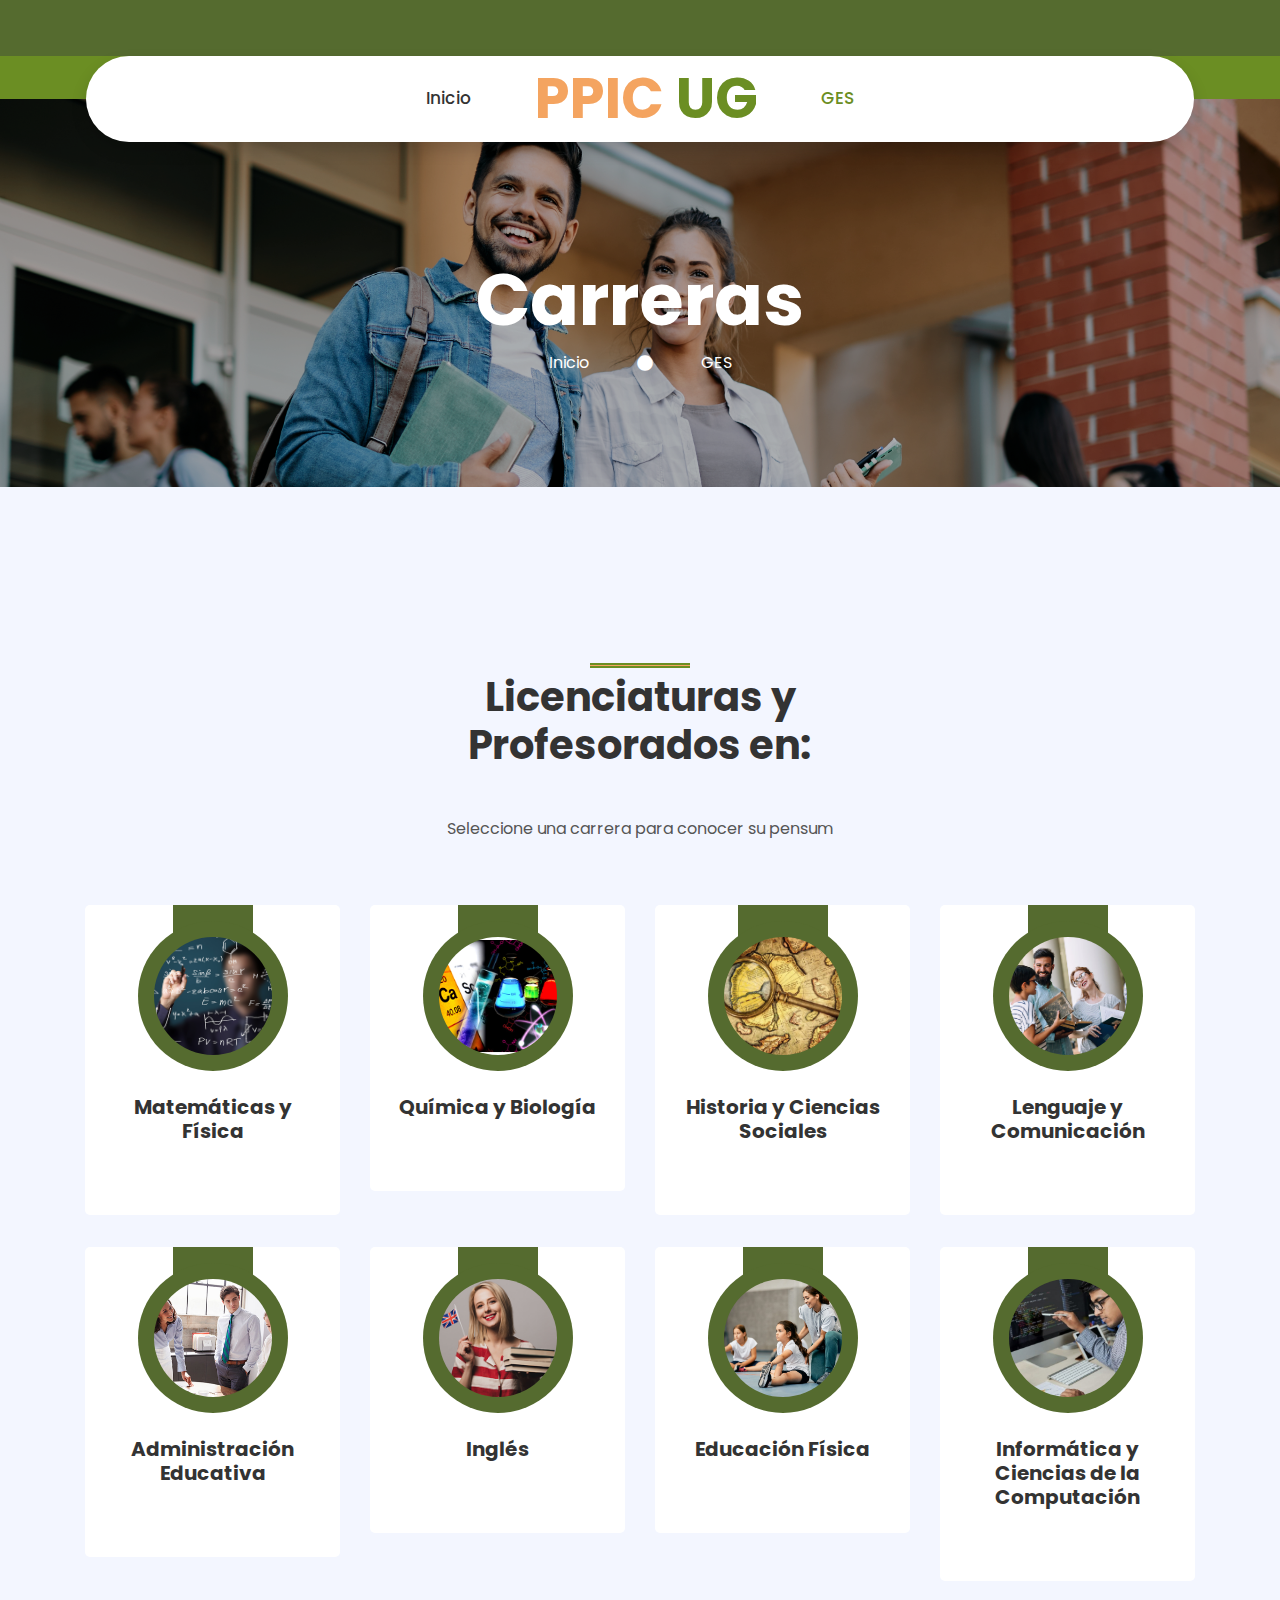
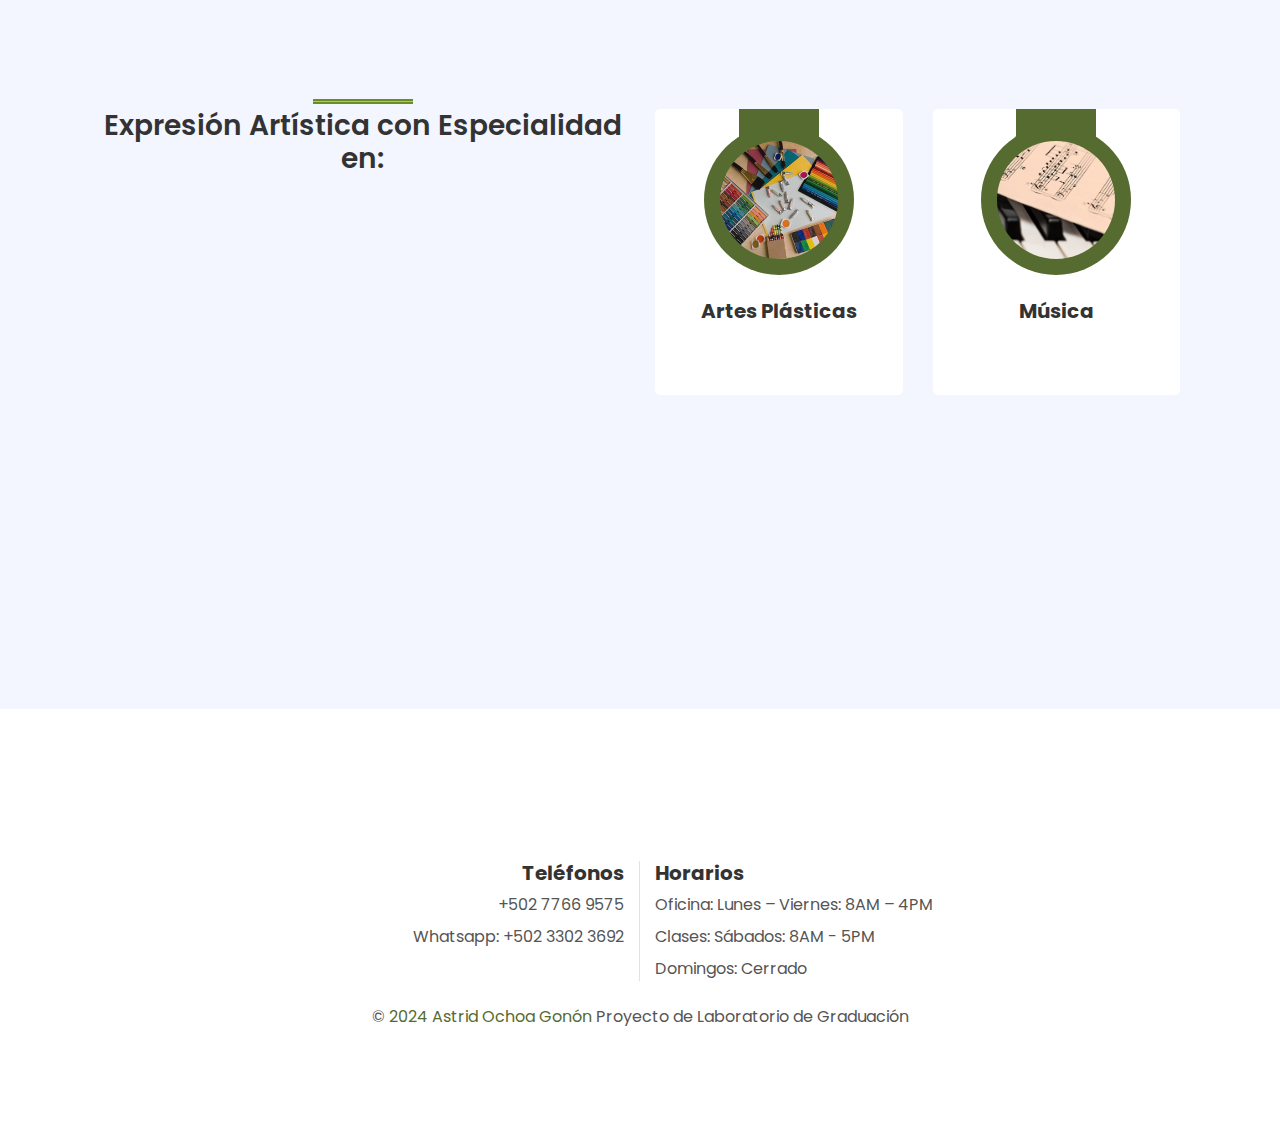
==== commit e20cf569: "carrerasPag.html" ====
--- a/carrerasPag.html
+++ b/carrerasPag.html
@@ -115,7 +115,7 @@
                             </a>
                         </div>
                         <h5 class="font-weight-bold mb-4">
-                            <a href="https://drive.google.com/file/d/1CZa5_9QiuGcFu0xuJtPI568zZR7TiW-D/view?usp=sharing" style="text-decoration: none; color: inherit;">Matemáticas y Física</a>
+                            <a href="https://drive.google.com/file/d/1hsUqzDDa5yL07lbmIqhRzO8lGFtUqGQI/view" style="text-decoration: none; color: inherit;">Matemáticas y Física</a>
                         </h5>
                       
                     </div>
@@ -129,7 +129,7 @@
                             <img class="rounded-circle w-100 h-100" src="img/quimica.png" style="object-fit: cover;">
                         </div>
                         <h5 class="font-weight-bold mb-4">
-                            <a href="https://drive.google.com/file/d/1dW2WgGpzT1zi94iCfHFXH7uAFnJpe4Pe/view?usp=sharing" style="text-decoration: none; color: inherit;">Química y Biología</a>
+                            <a href="https://drive.google.com/file/d/1oF5ffZ7pZUjwPnV9L_fteIRRb97qns6D/view" style="text-decoration: none; color: inherit;">Química y Biología</a>
                         </h5>
                        
                     </div>
@@ -143,7 +143,7 @@
                             <img class="rounded-circle w-100 h-100" src="img/histo.jpg" style="object-fit: cover;">
                         </div>
                         <h5 class="font-weight-bold mb-4">
-                            <a href="https://drive.google.com/file/d/1g0IcUkJOyC1aWEbOLgiD5UCwK93KfKzz/view?usp=sharing" style="text-decoration: none; color: inherit;">Historia y Ciencias Sociales</a>
+                            <a href="https://drive.google.com/file/d/1Cp7xVthme5CtFrA8sH3oQVwROiYlcxK7/view" style="text-decoration: none; color: inherit;">Historia y Ciencias Sociales</a>
                         </h5>
                         
                     </div>
@@ -157,7 +157,7 @@
                             <img class="rounded-circle w-100 h-100" src="img/comunicacion.jpg" style="object-fit: cover;">
                         </div>
                         <h5 class="font-weight-bold mb-4">
-                            <a href="https://drive.google.com/file/d/1CaNSjdsuHEEHl6XjFtt77lPSh6m4xJvm/view?usp=sharing" style="text-decoration: none; color: inherit;">Lenguaje y Comunicación</a>
+                            <a href="https://drive.google.com/file/d/1Lvm6S6Oxe0q-33_q0R94RfuX9EWUR2nu/view" style="text-decoration: none; color: inherit;">Lenguaje y Comunicación</a>
                         </h5>
                         
                     </div>
@@ -171,7 +171,7 @@
                             <img class="rounded-circle w-100 h-100" src="img/adminedu.jpg" style="object-fit: cover;">
                         </div>
                         <h5 class="font-weight-bold mb-4">
-                            <a href="https://drive.google.com/file/d/1ioam09faWAQjbWrM3gt02Wk4XjsaZFls/view?usp=sharing" style="text-decoration: none; color: inherit;">Administración Educativa</a>
+                            <a href="https://drive.google.com/file/d/1wWTKg4Nz4cF13TM8tRup7CKOQJ3GUNMB/view" style="text-decoration: none; color: inherit;">Administración Educativa</a>
                         </h5>
                         
                     </div>
@@ -185,7 +185,7 @@
                             <img class="rounded-circle w-100 h-100" src="img/english.jpg" style="object-fit: cover;">
                         </div>
                         <h5 class="font-weight-bold mb-4">
-                            <a href="https://drive.google.com/file/d/1vo9gqtR10Vh0Sr0RSD-Yh_pJ-K9DBR7p/view?usp=sharing" style="text-decoration: none; color: inherit;">Inglés</a>
+                            <a href="https://drive.google.com/file/d/1nQe333b3QpC4r6-tmIlM6MAMYfsqPGys/view" style="text-decoration: none; color: inherit;">Inglés</a>
                         </h5>
                         
                     </div>
@@ -199,7 +199,7 @@
                             <img class="rounded-circle w-100 h-100" src="img/edufisica.jpg" style="object-fit: cover;">
                         </div>
                         <h5 class="font-weight-bold mb-4">
-                            <a href="https://drive.google.com/file/d/1Qd1U0jga4fZeiRMP460Ujj-_YueYSnKi/view?usp=sharing" style="text-decoration: none; color: inherit;">Educación Física</a>
+                            <a href="https://drive.google.com/file/d/1iAUx_Ga1MunxAYD9DtuquLnbzj8eFWl_/view" style="text-decoration: none; color: inherit;">Educación Física</a>
                         </h5>
                         
                     </div>
@@ -213,7 +213,7 @@
                             <img class="rounded-circle w-100 h-100" src="img/compu.jpg" style="object-fit: cover;">
                         </div>
                         <h5 class="font-weight-bold mb-4">
-                            <a href="https://drive.google.com/file/d/1JxFjK_iV4cCYPsUxXh23B_4j0osfvQr1/view?usp=sharing" style="text-decoration: none; color: inherit;">Informática y Ciencias de la Computación</a>
+                            <a href="https://drive.google.com/file/d/1PVULnDjbViKVMh48U590gfqLO-XQ2p-P/view" style="text-decoration: none; color: inherit;">Informática y Ciencias de la Computación</a>
                         </h5>
                     
                     </div>
@@ -235,7 +235,7 @@
                         <img class="rounded-circle w-100 h-100" src="img/artes2.jpg" style="object-fit: cover;">
                         </div>
                         <h5 class="font-weight-bold mb-4">
-                            <a href="https://drive.google.com/file/d/1Us3fzMFUUJCRf7_SYk_n4flxCdnRw6-L/view?usp=sharing" style="text-decoration: none; color: inherit;">Artes Plásticas</a>
+                            <a href="https://drive.google.com/file/d/1zfxyL99A7zV5JmqOTyqm1fBQnjUxpUzJ/view" style="text-decoration: none; color: inherit;">Artes Plásticas</a>
                         </h5>                  
                     </div>
                 </div>
@@ -248,7 +248,7 @@
                                 <img class="rounded-circle w-100 h-100" src="img/musica.png" style="object-fit: cover;">
                             </div>
                             <h5 class="font-weight-bold mb-4">
-                                <a href="https://drive.google.com/file/d/1_IlPJN8xIGR5Boa6KdZzaULm7A3zcCxP/view?usp=sharing" style="text-decoration: none; color: inherit;">Música</a>
+                                <a href="https://drive.google.com/file/d/1zliW4jFmWun_3S9AHOoG_w87oZ_JFbi3/view" style="text-decoration: none; color: inherit;">Música</a>
                             </h5> 
                         </div>
                     </div>
@@ -289,7 +289,7 @@
                     </div>
                 </div>
                 <div class="col-12">
-                    <p class="m-0">&copy; <a href="#">2024 Astrid Ochoa</a> Proyecto de Laboratorio de Graduación <a href="https://htmlcodex.com"></a>
+                    <p class="m-0">&copy; <a href="#">2024 Astrid Ochoa Gonón</a> Proyecto de Laboratorio de Graduación <a href="https://htmlcodex.com"></a>
                     </p>
                 </div>
             </div>
@@ -318,4 +318,4 @@
     <!-- Template Javascript -->
     <script src="js/main.js"></script>
 </body>
-</html>+</html>
